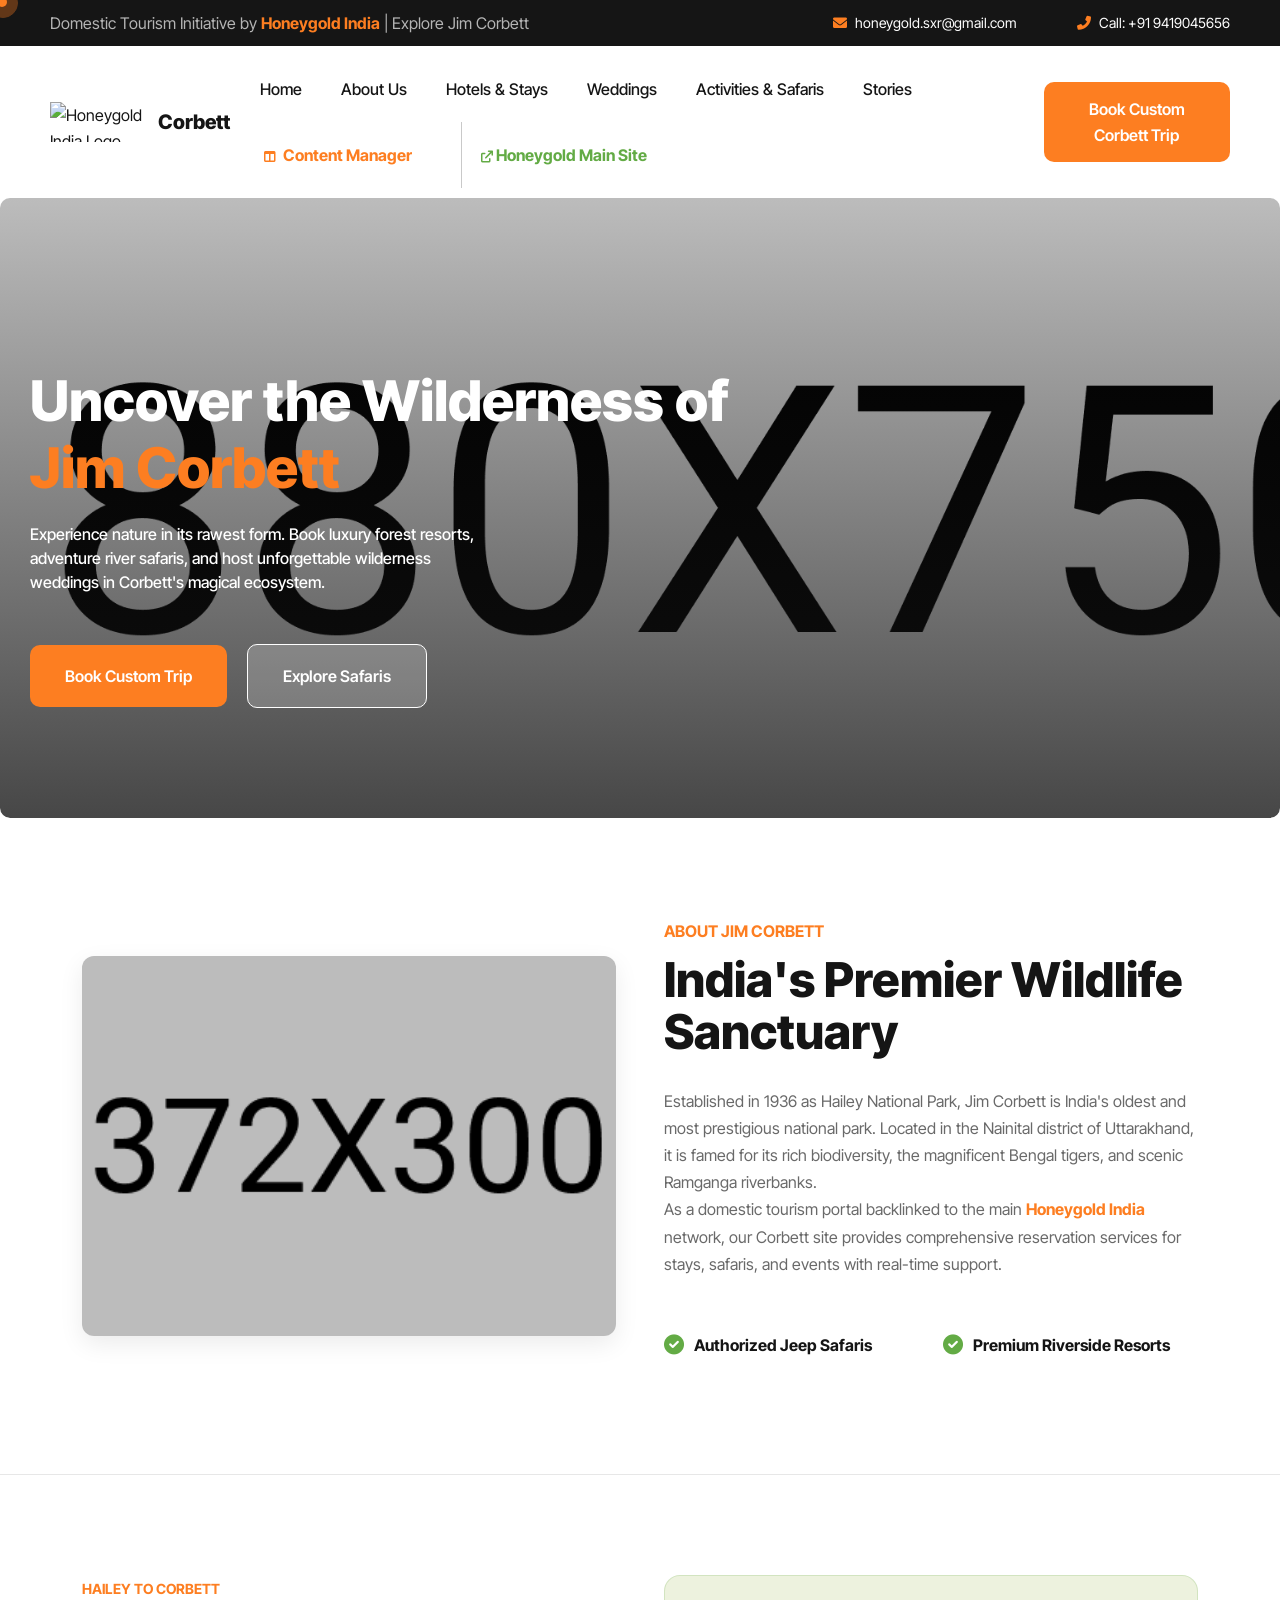
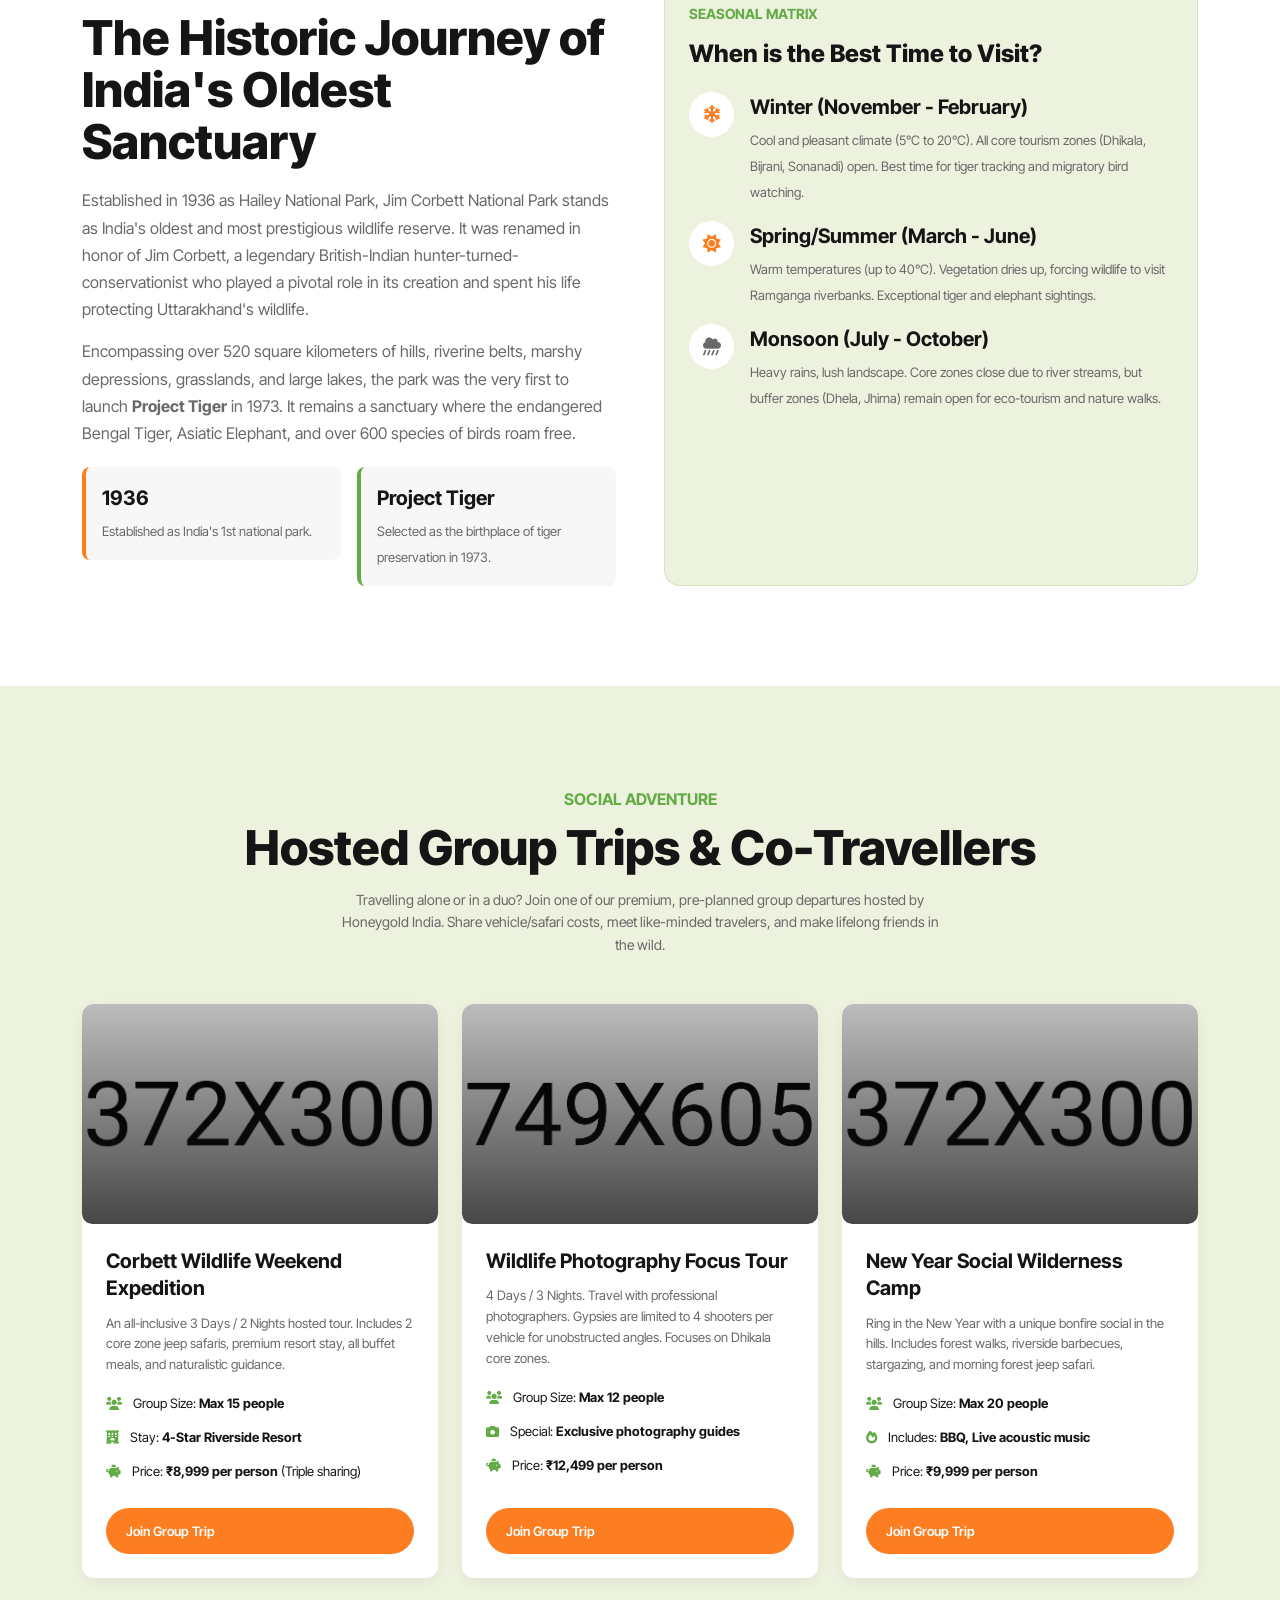
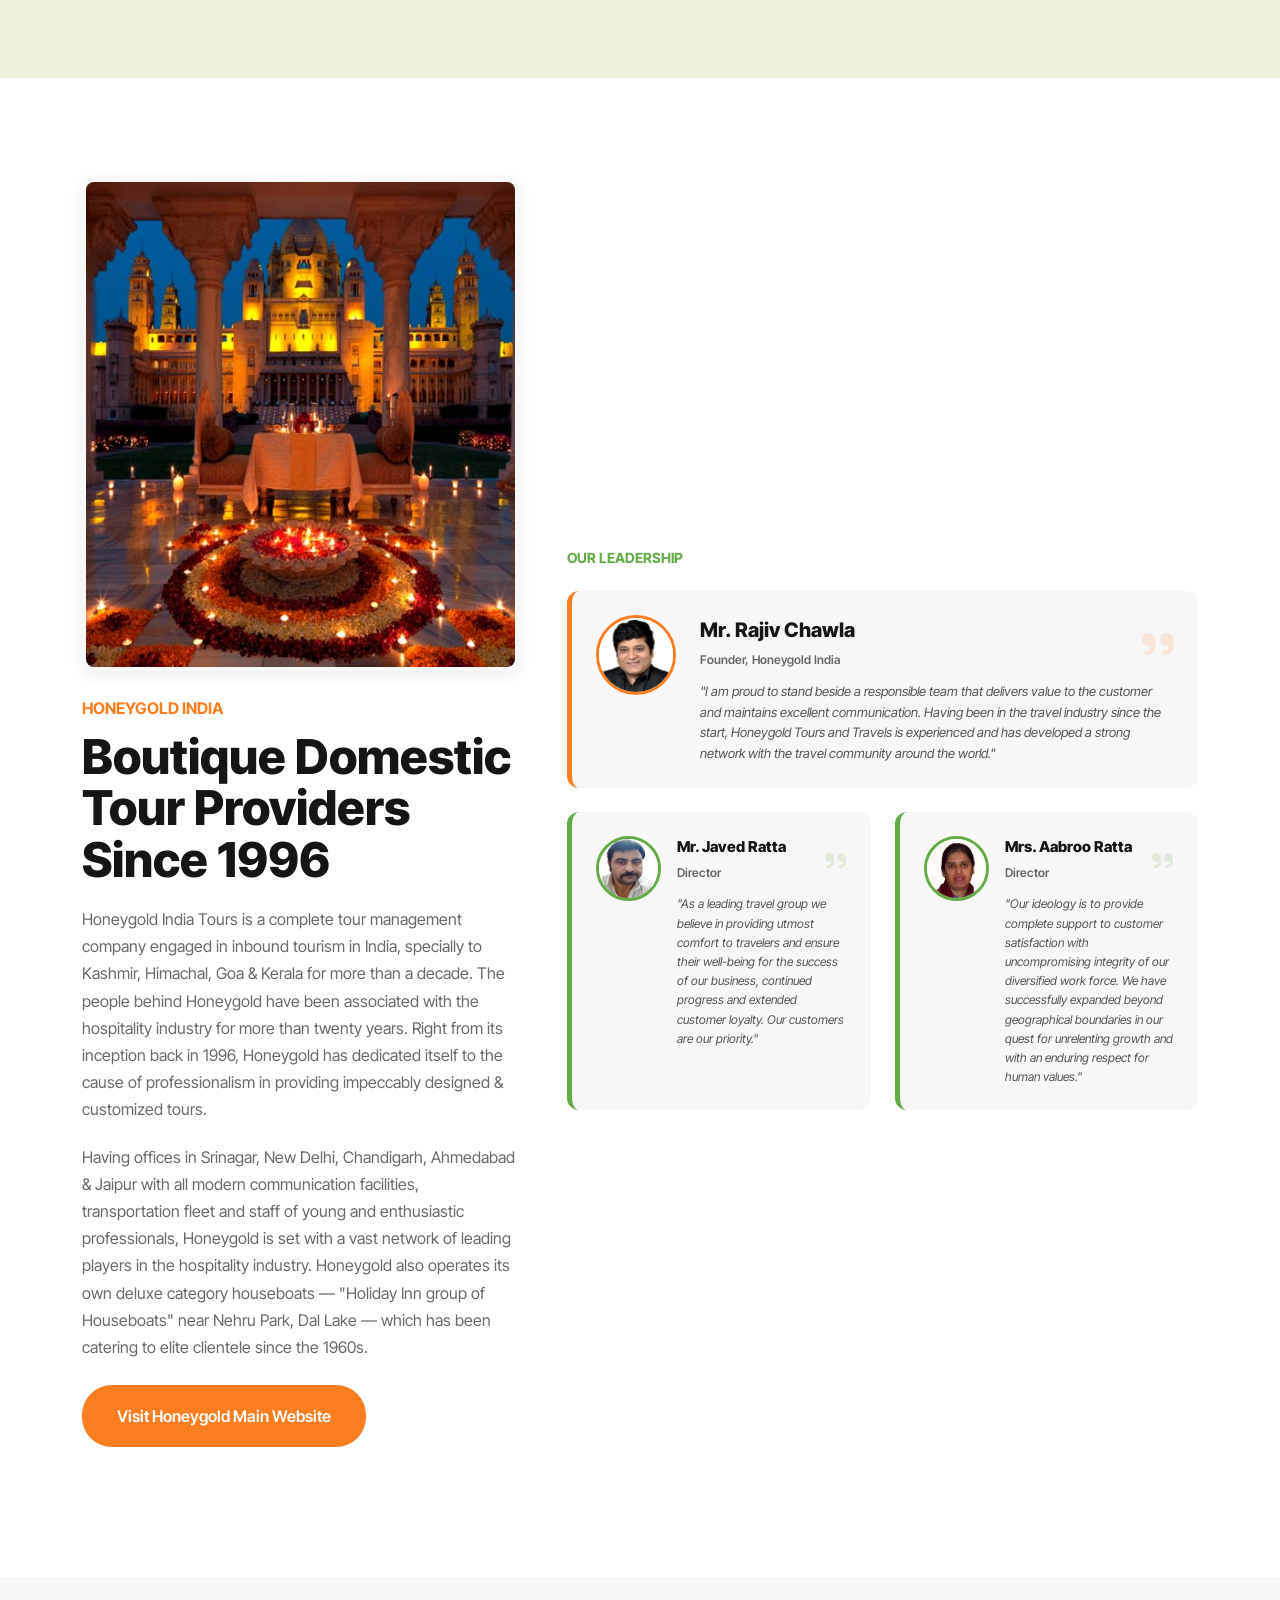
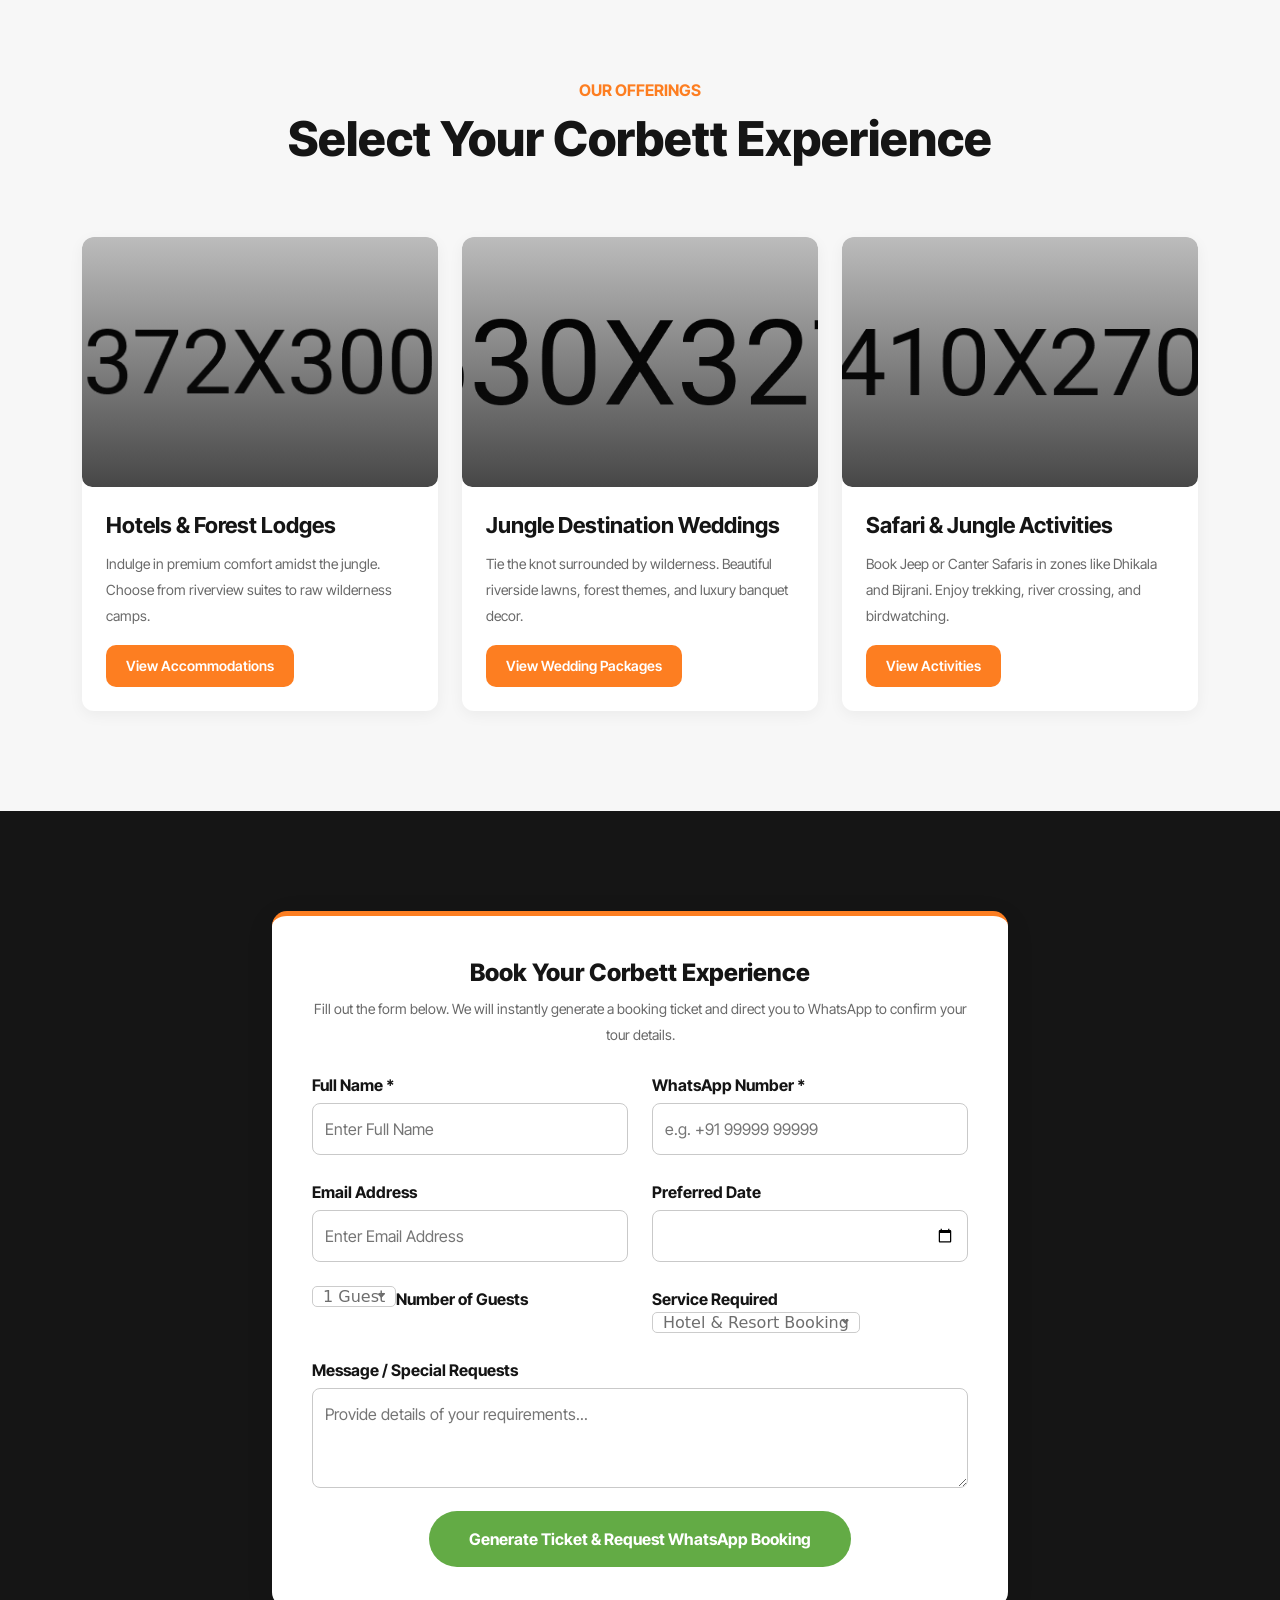
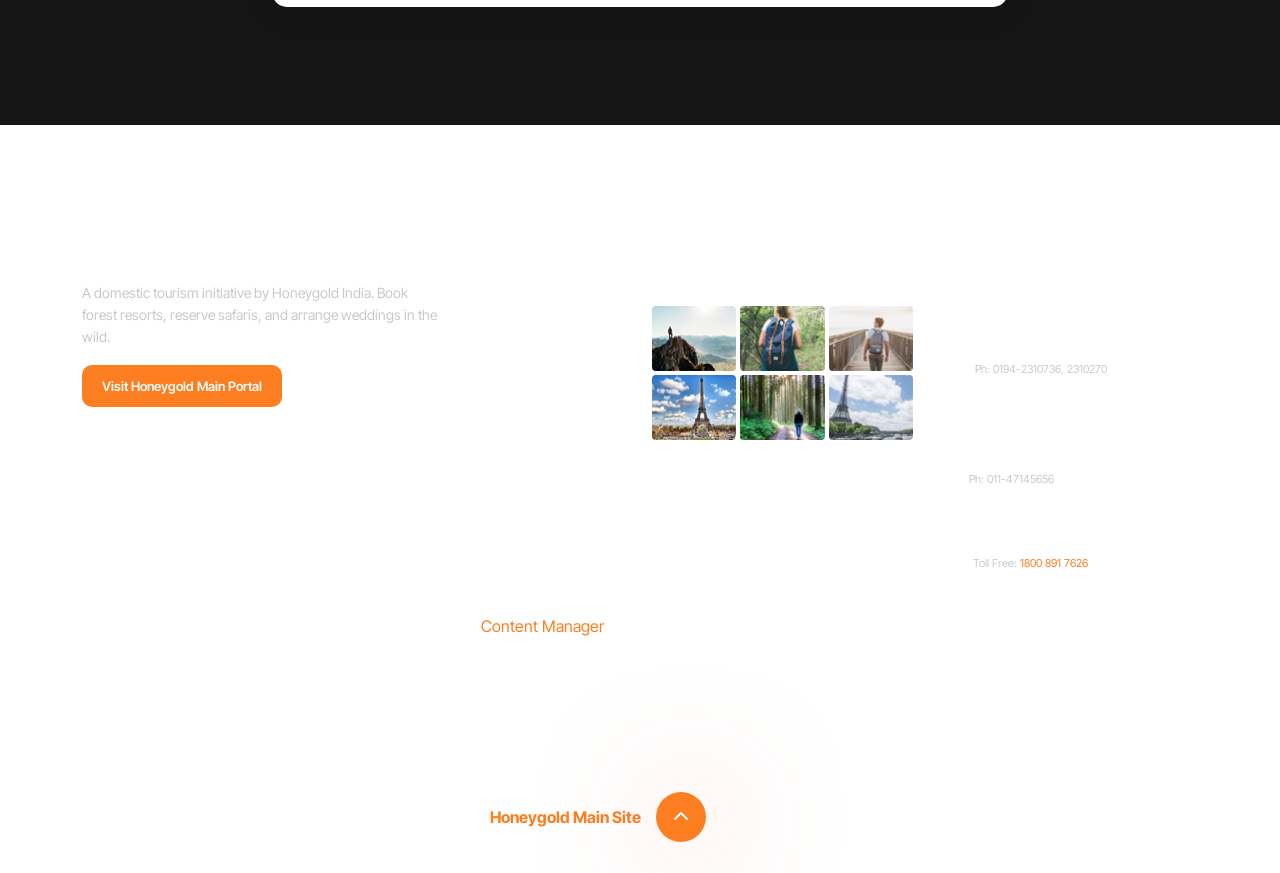
==== index.html @ 8e1c209d "feat: Jim Corbett domestic tourism portal with accommodations, dynamic booking, tabular content mana" ====
<!DOCTYPE html>
<html lang="en">
    <!--<< Header Area >>-->
    <head>
        <!-- ========== Meta Tags ========== -->
        <meta charset="UTF-8">
        <meta http-equiv="X-UA-Compatible" content="IE=edge">
        <meta name="viewport" content="width=device-width, initial-scale=1">
        <meta name="author" content="Honeygold India">
        <meta name="description" content="Honeygold India - Premium Tour Booking for Jim Corbett National Park. Book resorts, jungle safaris, and wilderness destination weddings.">
        
        <!-- ======== Page title ============ -->
        <title>Jim Corbett National Park Tourism - Honeygold India</title>
        
        <!--<< Favicon >>-->
        <link rel="shortcut icon" href="assets/img/favicon.svg">
        <!--<< Bootstrap min.css >>-->
        <link rel="stylesheet" href="assets/css/bootstrap.min.css">
        <!--<< All Min Css >>-->
        <link rel="stylesheet" href="assets/css/all.min.css">
        <!--<< Animate.css >>-->
        <link rel="stylesheet" href="assets/css/animate.css">
        <!--<< Magnific Popup.css >>-->
        <link rel="stylesheet" href="assets/css/magnific-popup.css">
        <!--<< MeanMenu.css >>-->
        <link rel="stylesheet" href="assets/css/meanmenu.css">
        <!--<< Swiper Bundle.css >>-->
        <link rel="stylesheet" href="assets/css/swiper-bundle.min.css">
        <!--<< Nice Select.css >>-->
        <link rel="stylesheet" href="assets/css/nice-select.css">
        <!--<< Flacticon.css >>-->
        <link rel="stylesheet" href="assets/css/flacticon.css">
        <!--<< Main.css >>-->
        <link rel="stylesheet" href="assets/css/main.css">
    </head>
    <body>

        <!-- Preloader Start -->
         <div id="preloader" class="preloader">
            <div class="animation-preloader">
                <div class="spinner"></div>
                <div class="txt-loading">
                    <span data-text-preloader="H" class="letters-loading">H</span>
                    <span data-text-preloader="O" class="letters-loading">O</span>
                    <span data-text-preloader="N" class="letters-loading">N</span>
                    <span data-text-preloader="E" class="letters-loading">E</span>
                    <span data-text-preloader="Y" class="letters-loading">Y</span>
                    <span data-text-preloader="G" class="letters-loading">G</span>
                    <span data-text-preloader="O" class="letters-loading">O</span>
                    <span data-text-preloader="L" class="letters-loading">L</span>
                    <span data-text-preloader="D" class="letters-loading">D</span>
                </div>
                <p class="text-center">Honeygold India</p>
            </div>
            <div class="loader">
                <div class="row">
                    <div class="col-3 loader-section section-left"><div class="bg"></div></div>
                    <div class="col-3 loader-section section-left"><div class="bg"></div></div>
                    <div class="col-3 loader-section section-right"><div class="bg"></div></div>
                    <div class="col-3 loader-section section-right"><div class="bg"></div></div>
                </div>
            </div>
        </div>   

        <!-- MouseCursor Start -->
        <div class="mouseCursor cursor-outer"></div>
        <div class="mouseCursor cursor-inner"></div>

        <!-- Offcanvas Mobile Menu Wrapper -->
         <div class="fix-area">
            <div class="offcanvas__info">
                <div class="offcanvas__wrapper">
                    <div class="offcanvas__content">
                        <div class="offcanvas__top mb-5 d-flex justify-content-between align-items-center">
                            <div class="offcanvas__logo">
                                <a href="index.html" class="d-flex align-items-center gap-2" style="text-decoration: none;">
                                    <img src="https://www.honeygoldindia.com/img/logo2.png" alt="Honeygold Logo" style="height: 35px; width: auto;">
                                    <span style="font-size: 18px; font-weight: 800; color: #151515;">Corbett</span>
                                </a>
                            </div>
                            <div class="offcanvas__close">
                                <button><i class="fas fa-times"></i></button>
                            </div>
                        </div>
                        <p class="text d-none d-xl-block">
                            Explore the wild heart of India at Jim Corbett National Park. Plan stays, safaris, and stunning jungle destination weddings with Honeygold India.
                        </p>
                        <div class="mobile-menu fix mb-3"></div>
                        <div class="offcanvas__contact">
                            <h3>Need Travel Support?</h3>
                            <div class="social-icon d-flex align-items-center">
                                <a href="https://www.honeygoldindia.com/" target="_blank"><i class="fa-solid fa-globe"></i></a>
                                <a href="mailto:honeygold.sxr@gmail.com"><i class="fa-solid fa-envelope"></i></a>
                                <a href="tel:+919419045656"><i class="fa-solid fa-phone"></i></a>
                            </div>
                        </div>
                    </div>
                </div>
            </div>
        </div>
        <div class="offcanvas__overlay"></div>

        <!-- Header-Top Section Start -->
        <div class="header-top-section">
            <div class="container-fluid">
                <div class="header-top-wrapper">
                    <p>Domestic Tourism Initiative by <a href="https://www.honeygoldindia.com/" target="_blank" style="color: #FD7E21; font-weight: 700;">Honeygold India</a> | Explore Jim Corbett</p>
                    <div class="header-right">
                        <ul class="header-list">
                            <li>
                                <i class="fa-solid fa-envelope"></i>
                                <a href="mailto:honeygold.sxr@gmail.com">honeygold.sxr@gmail.com</a>
                            </li>
                            <li>
                               <i class="fa-solid fa-phone-flip"></i>
                                <a href="tel:+919419045656">Call: +91 9419045656</a>
                            </li>
                        </ul>
                    </div>
                </div>
            </div>
        </div>
        
        <!-- Header Section Start -->
         <header id="header-sticky" class="header-1">
            <div class="container-fluid">
                <div class="mega-menu-wrapper">
                    <div class="header-main">
                        <div class="header-left">
                            <div class="logo">
                                <a href="index.html" class="d-flex align-items-center gap-2" style="text-decoration: none;">
                                    <img src="https://www.honeygoldindia.com/img/logo2.png" alt="Honeygold India Logo" style="height: 40px; width: auto;">
                                    <span style="font-size: 20px; font-weight: 800; color: #151515;">Corbett</span>
                                </a>
                            </div>
                            <div class="mean__menu-wrapper">
                                <div class="main-menu">
                                    <nav id="mobile-menu">
                                        <ul>
                                            <li class="active"><a href="index.html">Home</a></li>
                                            <li><a href="about.html">About Us</a></li>
                                            <li><a href="hotel.html">Hotels & Stays</a></li>
                                            <li><a href="weddings.html">Weddings</a></li>
                                            <li><a href="activities.html">Activities & Safaris</a></li>
                                            <li><a href="stories.html">Stories</a></li>
                                            <li><a href="content-manager.html" style="color: #FD7E21; font-weight: 700;"><i class="fa-solid fa-table-columns me-1"></i> Content Manager</a></li>
                                            <li style="border-left: 1px solid #C9C9C9; padding-left: 15px; margin-left: 10px;">
                                                <a href="https://www.honeygoldindia.com/" target="_blank" style="color: #63AB45; font-weight: 700;">
                                                    <i class="fa-solid fa-arrow-up-right-from-square"></i> Honeygold Main Site
                                                </a>
                                            </li>
                                        </ul>
                                    </nav>
                                </div>
                            </div>
                        </div>
                        <div class="header-right d-flex align-items-center justify-content-end">
                            <div class="header-button">
                                <a href="#custom-trip-modal" class="theme-btn custom-trip-btn">Book Custom Corbett Trip</a>
                            </div>
                            <div class="sidebar__toggle d-xl-none">
                                <i class="fa-solid fa-bars"></i>
                            </div>
                        </div>
                    </div>
                </div>
            </div>
         </header>

        <!-- Hero Section Start -->
        <section class="hero-1">
            <div class="hero-bg" style="background-image: url('assets/img/hero/hero-bg.jpg'); background-color: #1a331e;"></div>
            <div class="container-fluid">
                <div class="row align-items-center g-4">
                    <div class="col-lg-7">
                        <div class="hero-content">
                            <h1 class="wow fadeInUp" data-wow-delay=".3s" style="font-size: 56px; color: #fff; font-weight: 800; line-height: 1.2;">
                                Uncover the Wilderness of <span style="color: #FD7E21;">Jim Corbett</span>
                            </h1>
                            <p class="wow fadeInUp" data-wow-delay=".5s">
                                Experience nature in its rawest form. Book luxury forest resorts, adventure river safaris, and host unforgettable wilderness weddings in Corbett's magical ecosystem.
                            </p>
                            <div class="hero-button wow fadeInUp" data-wow-delay=".7s">
                                <a href="#custom-trip-modal" class="theme-btn custom-trip-btn me-3">Book Custom Trip</a>
                                <a href="activities.html" class="theme-btn style-2" style="background: rgba(255,255,255,0.2); color: #fff; border: 1px solid #fff;">Explore Safaris</a>
                            </div>
                        </div>
                    </div>
                    <div class="col-lg-5">
                        <div class="hero-image wow fadeInRight" data-wow-delay=".4s">
                            <img src="https://images.unsplash.com/photo-1549366021-9f761d450615?w=900&q=85" alt="Royal Bengal Tiger in Jim Corbett" onerror="this.onerror=null;this.src='assets/img/home-1/tour/tour-1.jpg';" style="border-radius: 20px; width: 100%; height: 420px; object-fit: cover; border: 5px solid rgba(255,255,255,0.1); box-shadow: 0 10px 30px rgba(0,0,0,0.3);">
                        </div>
                    </div>
                </div>
            </div>
        </section>

        <!-- Welcome Section Start -->
        <section class="about-section section-padding">
            <div class="container">
                <div class="row align-items-center g-5">
                    <div class="col-lg-6">
                        <div class="about-image">
                            <img src="https://images.unsplash.com/photo-1516426122078-c23e76319801?w=900&q=85" alt="Jim Corbett Wilderness & Wildlife" onerror="this.onerror=null;this.src='assets/img/home-1/tour/tour-2.jpg';" style="border-radius: 12px; width: 100%; height: 380px; object-fit: cover; box-shadow: 0 8px 25px rgba(0,0,0,0.08);">
                        </div>
                    </div>
                    <div class="col-lg-6">
                        <div class="about-content">
                            <div class="section-title">
                                <span style="color: #FD7E21; font-weight: 700; text-transform: uppercase;">About Jim Corbett</span>
                                <h2 style="font-weight: 800; color: #151515; margin-top: 10px;">India's Premier Wildlife Sanctuary</h2>
                            </div>
                            <p style="color: #696969; margin-top: 20px; line-height: 1.7;">
                                Established in 1936 as Hailey National Park, Jim Corbett is India's oldest and most prestigious national park. Located in the Nainital district of Uttarakhand, it is famed for its rich biodiversity, the magnificent Bengal tigers, and scenic Ramganga riverbanks.
                            </p>
                            <p style="color: #696969; line-height: 1.7;">
                                As a domestic tourism portal backlinked to the main <a href="https://www.honeygoldindia.com/" target="_blank" style="color: #FD7E21; font-weight: 700;">Honeygold India</a> network, our Corbett site provides comprehensive reservation services for stays, safaris, and events with real-time support.
                            </p>
                            <div class="row mt-4">
                                <div class="col-sm-6">
                                    <div class="feature-item d-flex align-items-center mb-3">
                                        <i class="fa-solid fa-circle-check" style="color: #63AB45; margin-right: 10px; font-size: 20px;"></i>
                                        <span style="font-weight: 700; color: #151515;">Authorized Jeep Safaris</span>
                                    </div>
                                </div>
                                <div class="col-sm-6">
                                    <div class="feature-item d-flex align-items-center mb-3">
                                        <i class="fa-solid fa-circle-check" style="color: #63AB45; margin-right: 10px; font-size: 20px;"></i>
                                        <span style="font-weight: 700; color: #151515;">Premium Riverside Resorts</span>
                                    </div>
                                </div>
                            </div>
                        </div>
                    </div>
                </div>
            </div>
        </section>

        <!-- History & Seasons Section Start -->
        <section class="tour-details-section section-padding" style="background: #fff;">
            <div class="container">
                <div class="row g-5">
                    <div class="col-lg-6">
                        <div class="tour-details-content">
                            <span style="color: #FD7E21; font-weight: 700; text-transform: uppercase; font-size: 14px;">Hailey to Corbett</span>
                            <h2 style="font-weight: 800; color: #151515; margin-top: 10px; margin-bottom: 20px;">The Historic Journey of India's Oldest Sanctuary</h2>
                            <p style="color: #696969; line-height: 1.7; margin-bottom: 15px;">
                                Established in 1936 as Hailey National Park, Jim Corbett National Park stands as India's oldest and most prestigious wildlife reserve. It was renamed in honor of Jim Corbett, a legendary British-Indian hunter-turned-conservationist who played a pivotal role in its creation and spent his life protecting Uttarakhand's wildlife.
                            </p>
                            <p style="color: #696969; line-height: 1.7; margin-bottom: 20px;">
                                Encompassing over 520 square kilometers of hills, riverine belts, marshy depressions, grasslands, and large lakes, the park was the very first to launch <strong>Project Tiger</strong> in 1973. It remains a sanctuary where the endangered Bengal Tiger, Asiatic Elephant, and over 600 species of birds roam free.
                            </p>
                            <div class="row g-3">
                                <div class="col-sm-6">
                                    <div class="feature-card p-3" style="background: #F7F7F7; border-radius: 8px; border-left: 4px solid #FD7E21;">
                                        <h5 style="font-weight: 700; color: #151515; margin-bottom: 5px;">1936</h5>
                                        <p style="color: #696969; font-size: 13px; margin: 0;">Established as India's 1st national park.</p>
                                    </div>
                                </div>
                                <div class="col-sm-6">
                                    <div class="feature-card p-3" style="background: #F7F7F7; border-radius: 8px; border-left: 4px solid #63AB45;">
                                        <h5 style="font-weight: 700; color: #151515; margin-bottom: 5px;">Project Tiger</h5>
                                        <p style="color: #696969; font-size: 13px; margin: 0;">Selected as the birthplace of tiger preservation in 1973.</p>
                                    </div>
                                </div>
                            </div>
                        </div>
                    </div>
                    <div class="col-lg-6">
                        <div class="p-4" style="background: #EDF2DE; border-radius: 16px; border: 1px solid rgba(99, 171, 69, 0.2); height: 100%;">
                            <span style="color: #63AB45; font-weight: 700; text-transform: uppercase; font-size: 14px;">Seasonal Matrix</span>
                            <h3 style="font-weight: 800; color: #151515; margin-top: 10px; margin-bottom: 20px;">When is the Best Time to Visit?</h3>
                            
                            <div class="d-flex flex-column gap-3">
                                <div class="season-item d-flex gap-3 align-items-start">
                                    <div style="background: #fff; width: 45px; height: 45px; border-radius: 50%; display: flex; align-items: center; justify-content: center; font-size: 18px; color: #FD7E21; flex-shrink: 0;"><i class="fa-solid fa-snowflake"></i></div>
                                    <div>
                                        <h5 style="font-weight: 700; color: #151515; margin: 0 0 5px;">Winter (November - February)</h5>
                                        <p style="color: #696969; font-size: 13px; margin: 0;">Cool and pleasant climate (5°C to 20°C). All core tourism zones (Dhikala, Bijrani, Sonanadi) open. Best time for tiger tracking and migratory bird watching.</p>
                                    </div>
                                </div>
                                <div class="season-item d-flex gap-3 align-items-start">
                                    <div style="background: #fff; width: 45px; height: 45px; border-radius: 50%; display: flex; align-items: center; justify-content: center; font-size: 18px; color: #FD7E21; flex-shrink: 0;"><i class="fa-solid fa-sun"></i></div>
                                    <div>
                                        <h5 style="font-weight: 700; color: #151515; margin: 0 0 5px;">Spring/Summer (March - June)</h5>
                                        <p style="color: #696969; font-size: 13px; margin: 0;">Warm temperatures (up to 40°C). Vegetation dries up, forcing wildlife to visit Ramganga riverbanks. Exceptional tiger and elephant sightings.</p>
                                    </div>
                                </div>
                                <div class="season-item d-flex gap-3 align-items-start">
                                    <div style="background: #fff; width: 45px; height: 45px; border-radius: 50%; display: flex; align-items: center; justify-content: center; font-size: 18px; color: #696969; flex-shrink: 0;"><i class="fa-solid fa-cloud-showers-heavy"></i></div>
                                    <div>
                                        <h5 style="font-weight: 700; color: #151515; margin: 0 0 5px;">Monsoon (July - October)</h5>
                                        <p style="color: #696969; font-size: 13px; margin: 0;">Heavy rains, lush landscape. Core zones close due to river streams, but buffer zones (Dhela, Jhirna) remain open for eco-tourism and nature walks.</p>
                                    </div>
                                </div>
                            </div>
                        </div>
                    </div>
                </div>
            </div>
        </section>

        <!-- Hosted Group Trips Section Start -->
        <section class="tour-section section-padding bg-cover" style="background: #EDF2DE;">
            <div class="container">
                <div class="section-title text-center mb-5">
                    <span style="color: #63AB45; font-weight: 700; text-transform: uppercase;">Social Adventure</span>
                    <h2 style="font-weight: 800; color: #151515; margin-top: 10px;">Hosted Group Trips & Co-Travellers</h2>
                    <p style="color: #696969; max-width: 600px; margin: 15px auto 0; font-size: 14px; line-height: 1.6;">
                        Travelling alone or in a duo? Join one of our premium, pre-planned group departures hosted by Honeygold India. Share vehicle/safari costs, meet like-minded travelers, and make lifelong friends in the wild.
                    </p>
                </div>
                <div class="row g-4 justify-content-center">
                    <!-- Group Trip 1 -->
                    <div class="col-lg-4 col-md-6 wow fadeInUp" data-wow-delay=".2s">
                        <div class="tour-card-item" style="background: #fff; border-radius: 12px; overflow: hidden; box-shadow: 0px 4px 15px rgba(0,0,0,0.05); height: 100%; display: flex; flex-direction: column; justify-content: space-between;">
                            <div>
                                <div class="tour-image" style="height: 220px; position: relative;">
                                    <img src="https://images.unsplash.com/photo-1534177616072-ef7dc120449d?w=800&q=80" alt="Weekend Group Expedition" onerror="this.onerror=null;this.src='assets/img/home-1/tour/tour-3.jpg';" style="object-fit: cover; height: 100%; width: 100%;">
                                    <span style="position: absolute; top: 15px; left: 15px; background: #FD7E21; color: #fff; font-size: 11px; font-weight: 700; padding: 4px 8px; border-radius: 4px; text-transform: uppercase;">Upcoming Nov 14</span>
                                </div>
                                <div class="p-4">
                                    <h4 style="font-weight: 700; font-size: 20px; margin-bottom: 10px;">Corbett Wildlife Weekend Expedition</h4>
                                    <p style="color: #696969; font-size: 13px; line-height: 1.6;">
                                        An all-inclusive 3 Days / 2 Nights hosted tour. Includes 2 core zone jeep safaris, premium resort stay, all buffet meals, and naturalistic guidance.
                                    </p>
                                    <ul style="padding: 0; list-style: none; color: #151515; font-size: 13px; margin: 15px 0 0;">
                                        <li class="mb-2"><i class="fa-solid fa-users" style="color: #63AB45; margin-right: 8px;"></i> Group Size: <strong>Max 15 people</strong></li>
                                        <li class="mb-2"><i class="fa-solid fa-hotel" style="color: #63AB45; margin-right: 8px;"></i> Stay: <strong>4-Star Riverside Resort</strong></li>
                                        <li><i class="fa-solid fa-piggy-bank" style="color: #63AB45; margin-right: 8px;"></i> Price: <strong>₹8,999 per person</strong> (Triple sharing)</li>
                                    </ul>
                                </div>
                            </div>
                            <div class="p-4 pt-0">
                                <button class="theme-btn custom-trip-btn group-trip-btn w-100 text-center" data-trip-type="group" style="padding: 10px 20px; font-size: 13px; border: none; border-radius: 30px;">Join Group Trip</button>
                            </div>
                        </div>
                    </div>
                    <!-- Group Trip 2 -->
                    <div class="col-lg-4 col-md-6 wow fadeInUp" data-wow-delay=".4s">
                        <div class="tour-card-item" style="background: #fff; border-radius: 12px; overflow: hidden; box-shadow: 0px 4px 15px rgba(0,0,0,0.05); height: 100%; display: flex; flex-direction: column; justify-content: space-between;">
                            <div>
                                <div class="tour-image" style="height: 220px; position: relative;">
                                    <img src="https://images.unsplash.com/photo-1557050543-4d5f4e07ef46?w=800&q=80" alt="Photography Special Group" onerror="this.onerror=null;this.src='assets/img/home-1/tour/tour-4.jpg';" style="object-fit: cover; height: 100%; width: 100%;">
                                    <span style="position: absolute; top: 15px; left: 15px; background: #FD7E21; color: #fff; font-size: 11px; font-weight: 700; padding: 4px 8px; border-radius: 4px; text-transform: uppercase;">Upcoming Dec 05</span>
                                </div>
                                <div class="p-4">
                                    <h4 style="font-weight: 700; font-size: 20px; margin-bottom: 10px;">Wildlife Photography Focus Tour</h4>
                                    <p style="color: #696969; font-size: 13px; line-height: 1.6;">
                                        4 Days / 3 Nights. Travel with professional photographers. Gypsies are limited to 4 shooters per vehicle for unobstructed angles. Focuses on Dhikala core zones.
                                    </p>
                                    <ul style="padding: 0; list-style: none; color: #151515; font-size: 13px; margin: 15px 0 0;">
                                        <li class="mb-2"><i class="fa-solid fa-users" style="color: #63AB45; margin-right: 8px;"></i> Group Size: <strong>Max 12 people</strong></li>
                                        <li class="mb-2"><i class="fa-solid fa-camera" style="color: #63AB45; margin-right: 8px;"></i> Special: <strong>Exclusive photography guides</strong></li>
                                        <li><i class="fa-solid fa-piggy-bank" style="color: #63AB45; margin-right: 8px;"></i> Price: <strong>₹12,499 per person</strong></li>
                                    </ul>
                                </div>
                            </div>
                            <div class="p-4 pt-0">
                                <button class="theme-btn custom-trip-btn group-trip-btn w-100 text-center" data-trip-type="group" style="padding: 10px 20px; font-size: 13px; border: none; border-radius: 30px;">Join Group Trip</button>
                            </div>
                        </div>
                    </div>
                    <!-- Group Trip 3 -->
                    <div class="col-lg-4 col-md-6 wow fadeInUp" data-wow-delay=".6s">
                        <div class="tour-card-item" style="background: #fff; border-radius: 12px; overflow: hidden; box-shadow: 0px 4px 15px rgba(0,0,0,0.05); height: 100%; display: flex; flex-direction: column; justify-content: space-between;">
                            <div>
                                <div class="tour-image" style="height: 220px; position: relative;">
                                    <img src="https://images.unsplash.com/photo-1504280390367-361c6d9f38f4?w=800&q=80" alt="New Year Wild Camp" onerror="this.onerror=null;this.src='assets/img/home-1/tour/tour-5.jpg';" style="object-fit: cover; height: 100%; width: 100%;">
                                    <span style="position: absolute; top: 15px; left: 15px; background: #FD7E21; color: #fff; font-size: 11px; font-weight: 700; padding: 4px 8px; border-radius: 4px; text-transform: uppercase;">Dec 30 - Jan 02</span>
                                </div>
                                <div class="p-4">
                                    <h4 style="font-weight: 700; font-size: 20px; margin-bottom: 10px;">New Year Social Wilderness Camp</h4>
                                    <p style="color: #696969; font-size: 13px; line-height: 1.6;">
                                        Ring in the New Year with a unique bonfire social in the hills. Includes forest walks, riverside barbecues, stargazing, and morning forest jeep safari.
                                    </p>
                                    <ul style="padding: 0; list-style: none; color: #151515; font-size: 13px; margin: 15px 0 0;">
                                        <li class="mb-2"><i class="fa-solid fa-users" style="color: #63AB45; margin-right: 8px;"></i> Group Size: <strong>Max 20 people</strong></li>
                                        <li class="mb-2"><i class="fa-solid fa-fire" style="color: #63AB45; margin-right: 8px;"></i> Includes: <strong>BBQ, Live acoustic music</strong></li>
                                        <li><i class="fa-solid fa-piggy-bank" style="color: #63AB45; margin-right: 8px;"></i> Price: <strong>₹9,999 per person</strong></li>
                                    </ul>
                                </div>
                            </div>
                            <div class="p-4 pt-0">
                                <button class="theme-btn custom-trip-btn group-trip-btn w-100 text-center" data-trip-type="group" style="padding: 10px 20px; font-size: 13px; border: none; border-radius: 30px;">Join Group Trip</button>
                            </div>
                        </div>
                    </div>
                </div>
            </div>
        </section>

        <!-- Honeygold Main Info & Board Section Start -->
        <section class="testimonial-section section-padding bg-cover" style="background: #fff;">
            <div class="container">
                <div class="row align-items-center g-5">
                    <div class="col-lg-5">
                        <div class="about-image mb-4">
                            <img src="assets/img/honeygold/about.jpg" alt="Honeygold India" style="border-radius: 12px; width: 100%; border: 4px solid #F7F7F7; box-shadow: 0px 4px 15px rgba(0,0,0,0.08);">
                        </div>
                        <div class="section-title">
                            <span style="color: #FD7E21; font-weight: 700; text-transform: uppercase;">Honeygold India</span>
                            <h2 style="font-weight: 800; color: #151515; margin-top: 10px; margin-bottom: 20px;">Boutique Domestic Tour Providers Since 1996</h2>
                            <p style="color: #696969; line-height: 1.7; margin-bottom: 20px;">
                                Honeygold India Tours is a complete tour management company engaged in inbound tourism in India, specially to Kashmir, Himachal, Goa & Kerala for more than a decade. The people behind Honeygold have been associated with the hospitality industry for more than twenty years. Right from its inception back in 1996, Honeygold has dedicated itself to the cause of professionalism in providing impeccably designed & customized tours.
                            </p>
                            <p style="color: #696969; line-height: 1.7;">
                                Having offices in Srinagar, New Delhi, Chandigarh, Ahmedabad & Jaipur with all modern communication facilities, transportation fleet and staff of young and enthusiastic professionals, Honeygold is set with a vast network of leading players in the hospitality industry. Honeygold also operates its own deluxe category houseboats — "Holiday Inn group of Houseboats" near Nehru Park, Dal Lake — which has been catering to elite clientele since the 1960s.
                            </p>
                            <div class="mt-4">
                                <a href="https://www.honeygoldindia.com/" target="_blank" class="theme-btn" style="border-radius: 30px;">Visit Honeygold Main Website</a>
                            </div>
                        </div>
                    </div>
                    <div class="col-lg-7">
                        <span style="color: #63AB45; font-weight: 700; text-transform: uppercase; font-size: 14px; display: block; margin-bottom: 20px;">Our Leadership</span>
                        <div class="row g-4">
                            <!-- Rajiv Chawla -->
                            <div class="col-12">
                                <div class="leadership-card p-4 d-flex flex-column flex-sm-row gap-4 align-items-start" style="background: #F7F7F7; border-radius: 12px; border-left: 5px solid #FD7E21;">
                                    <img src="assets/img/honeygold/ib-h1-i12.jpg" alt="Rajiv Chawla" style="width: 80px; height: 80px; border-radius: 50%; object-fit: cover; border: 3px solid #FD7E21; flex-shrink: 0;">
                                    <div>
                                        <div class="d-flex justify-content-between align-items-center mb-2">
                                            <div>
                                                <h5 style="font-weight: 800; color: #151515; margin: 0;">Mr. Rajiv Chawla</h5>
                                                <span style="color: #696969; font-size: 12px; font-weight: 600;">Founder, Honeygold India</span>
                                            </div>
                                            <i class="fa-solid fa-quote-right" style="color: rgba(253, 126, 33, 0.15); font-size: 36px; line-height: 1;"></i>
                                        </div>
                                        <p style="color: #555; font-style: italic; font-size: 13px; line-height: 1.6; margin: 0;">
                                            "I am proud to stand beside a responsible team that delivers value to the customer and maintains excellent communication. Having been in the travel industry since the start, Honeygold Tours and Travels is experienced and has developed a strong network with the travel community around the world."
                                        </p>
                                    </div>
                                </div>
                            </div>
                            <!-- Javed Ratta -->
                            <div class="col-md-6">
                                <div class="leadership-card p-4 d-flex flex-column flex-sm-row gap-3 align-items-start" style="background: #F7F7F7; border-radius: 12px; border-left: 5px solid #63AB45; height: 100%;">
                                    <img src="assets/img/honeygold/ib-h1-i14.jpg" alt="Javed Ratta" style="width: 65px; height: 65px; border-radius: 50%; object-fit: cover; border: 3px solid #63AB45; flex-shrink: 0;">
                                    <div>
                                        <div class="d-flex justify-content-between align-items-center mb-2">
                                            <div>
                                                <h5 style="font-weight: 800; color: #151515; margin: 0; font-size: 15px;">Mr. Javed Ratta</h5>
                                                <span style="color: #696969; font-size: 12px; font-weight: 600;">Director</span>
                                            </div>
                                            <i class="fa-solid fa-quote-right" style="color: rgba(99, 171, 69, 0.15); font-size: 24px;"></i>
                                        </div>
                                        <p style="color: #555; font-style: italic; font-size: 12px; line-height: 1.6; margin: 0;">
                                            "As a leading travel group we believe in providing utmost comfort to travelers and ensure their well-being for the success of our business, continued progress and extended customer loyalty. Our customers are our priority."
                                        </p>
                                    </div>
                                </div>
                            </div>
                            <!-- Aabroo Ratta -->
                            <div class="col-md-6">
                                <div class="leadership-card p-4 d-flex flex-column flex-sm-row gap-3 align-items-start" style="background: #F7F7F7; border-radius: 12px; border-left: 5px solid #63AB45; height: 100%;">
                                    <img src="assets/img/honeygold/ib-h1-i13.jpg" alt="Aabroo Ratta" style="width: 65px; height: 65px; border-radius: 50%; object-fit: cover; border: 3px solid #63AB45; flex-shrink: 0;">
                                    <div>
                                        <div class="d-flex justify-content-between align-items-center mb-2">
                                            <div>
                                                <h5 style="font-weight: 800; color: #151515; margin: 0; font-size: 15px;">Mrs. Aabroo Ratta</h5>
                                                <span style="color: #696969; font-size: 12px; font-weight: 600;">Director</span>
                                            </div>
                                            <i class="fa-solid fa-quote-right" style="color: rgba(99, 171, 69, 0.15); font-size: 24px;"></i>
                                        </div>
                                        <p style="color: #555; font-style: italic; font-size: 12px; line-height: 1.6; margin: 0;">
                                            "Our ideology is to provide complete support to customer satisfaction with uncompromising integrity of our diversified work force. We have successfully expanded beyond geographical boundaries in our quest for unrelenting growth and with an enduring respect for human values."
                                        </p>
                                    </div>
                                </div>
                            </div>
                        </div>
                    </div>
                </div>
            </div>
        </section>

        <!-- Our Services Grid Start -->
        <section class="tour-section section-padding bg-cover" style="background: #F7F7F7;">
            <div class="container">
                <div class="section-title text-center">
                    <span style="color: #FD7E21; font-weight: 700; text-transform: uppercase;">Our Offerings</span>
                    <h2 style="font-weight: 800; color: #151515; margin-top: 10px;">Select Your Corbett Experience</h2>
                </div>
                <div class="row mt-5 g-4">
                    <!-- Hotel stays -->
                    <div class="col-lg-4 col-md-6 wow fadeInUp" data-wow-delay=".2s">
                        <div class="tour-card-item" style="background: #fff; border-radius: 12px; overflow: hidden; box-shadow: 0px 4px 15px rgba(0,0,0,0.05);">
                            <div class="tour-image" style="height: 250px;">
                                <img src="https://images.unsplash.com/photo-1566073771259-6a8506099945?w=800&q=80" alt="Luxury Corbett forest stays" onerror="this.onerror=null;this.src='assets/img/home-1/tour/tour-6.jpg';" style="object-fit: cover; height: 100%; width: 100%;">
                            </div>
                            <div class="p-4">
                                <h4 style="font-weight: 700;"><a href="hotel.html" style="color: #151515; text-decoration: none;">Hotels & Forest Lodges</a></h4>
                                <p style="color: #696969; font-size: 14px; margin-top: 10px;">Indulge in premium comfort amidst the jungle. Choose from riverview suites to raw wilderness camps.</p>
                                <a href="hotel.html" class="theme-btn mt-3" style="padding: 8px 20px; font-size: 14px;">View Accommodations</a>
                            </div>
                        </div>
                    </div>
                    <!-- Weddings -->
                    <div class="col-lg-4 col-md-6 wow fadeInUp" data-wow-delay=".4s">
                        <div class="tour-card-item" style="background: #fff; border-radius: 12px; overflow: hidden; box-shadow: 0px 4px 15px rgba(0,0,0,0.05);">
                            <div class="tour-image" style="height: 250px;">
                                <img src="https://images.unsplash.com/photo-1519741497674-611481863552?w=800&q=80" alt="Corbett forest destination wedding" onerror="this.onerror=null;this.src='assets/img/home-1/tour/tour-7.jpg';" style="object-fit: cover; height: 100%; width: 100%;">
                            </div>
                            <div class="p-4">
                                <h4 style="font-weight: 700;"><a href="weddings.html" style="color: #151515; text-decoration: none;">Jungle Destination Weddings</a></h4>
                                <p style="color: #696969; font-size: 14px; margin-top: 10px;">Tie the knot surrounded by wilderness. Beautiful riverside lawns, forest themes, and luxury banquet decor.</p>
                                <a href="weddings.html" class="theme-btn mt-3" style="padding: 8px 20px; font-size: 14px;">View Wedding Packages</a>
                            </div>
                        </div>
                    </div>
                    <!-- Activities -->
                    <div class="col-lg-4 col-md-6 wow fadeInUp" data-wow-delay=".6s">
                        <div class="tour-card-item" style="background: #fff; border-radius: 12px; overflow: hidden; box-shadow: 0px 4px 15px rgba(0,0,0,0.05);">
                            <div class="tour-image" style="height: 250px;">
                                <img src="https://images.unsplash.com/photo-1516426122078-c23e76319801?w=800&q=80" alt="Jim Corbett safari activities" onerror="this.onerror=null;this.src='assets/img/home-1/tour/tour-8.jpg';" style="object-fit: cover; height: 100%; width: 100%;">
                            </div>
                            <div class="p-4">
                                <h4 style="font-weight: 700;"><a href="activities.html" style="color: #151515; text-decoration: none;">Safari & Jungle Activities</a></h4>
                                <p style="color: #696969; font-size: 14px; margin-top: 10px;">Book Jeep or Canter Safaris in zones like Dhikala and Bijrani. Enjoy trekking, river crossing, and birdwatching.</p>
                                <a href="activities.html" class="theme-btn mt-3" style="padding: 8px 20px; font-size: 14px;">View Activities</a>
                            </div>
                        </div>
                    </div>
                </div>
            </div>
        </section>

        <!-- Booking Form Section Start -->
        <section id="quick-booking" class="contact-section section-padding">
            <div class="container">
                <div class="row justify-content-center">
                    <div class="col-lg-8">
                        <div class="booking-form-wrapper" style="background: #fff; padding: 40px; border-radius: 15px; box-shadow: 0px 8px 30px rgba(0,0,0,0.08); border-top: 5px solid #FD7E21;">
                            <div class="section-title text-center mb-4">
                                <h3 style="font-weight: 800; color: #151515;">Book Your Corbett Experience</h3>
                                <p style="color: #696969; font-size: 14px; margin-top: 5px;">Fill out the form below. We will instantly generate a booking ticket and direct you to WhatsApp to confirm your tour details.</p>
                            </div>
                            <form class="hg-booking-form contact-form-items">
                                <div class="row g-4">
                                    <div class="col-md-6">
                                        <label for="name" style="font-weight: 700; color: #151515;">Full Name *</label>
                                        <input type="text" name="name" id="name" placeholder="Enter Full Name" required style="width: 100%; padding: 12px; border: 1px solid #C9C9C9; border-radius: 8px; margin-top: 5px;">
                                    </div>
                                    <div class="col-md-6">
                                        <label for="phone" style="font-weight: 700; color: #151515;">WhatsApp Number *</label>
                                        <input type="tel" name="phone" id="phone" placeholder="e.g. +91 99999 99999" required style="width: 100%; padding: 12px; border: 1px solid #C9C9C9; border-radius: 8px; margin-top: 5px;">
                                    </div>
                                    <div class="col-md-6">
                                        <label for="email" style="font-weight: 700; color: #151515;">Email Address</label>
                                        <input type="email" name="email" id="email" placeholder="Enter Email Address" style="width: 100%; padding: 12px; border: 1px solid #C9C9C9; border-radius: 8px; margin-top: 5px;">
                                    </div>
                                    <div class="col-md-6">
                                        <label for="date" style="font-weight: 700; color: #151515;">Preferred Date</label>
                                        <input type="date" name="date" id="date" style="width: 100%; padding: 12px; border: 1px solid #C9C9C9; border-radius: 8px; margin-top: 5px;">
                                    </div>
                                    <div class="col-md-6">
                                        <label for="guests" style="font-weight: 700; color: #151515;">Number of Guests</label>
                                        <select name="guests" id="guests" style="width: 100%; padding: 12px; border: 1px solid #C9C9C9; border-radius: 8px; margin-top: 5px; height: 50px;">
                                            <option value="1">1 Guest</option>
                                            <option value="2">2 Guests</option>
                                            <option value="3">3 Guests</option>
                                            <option value="4">4 Guests</option>
                                            <option value="5+">5+ Guests</option>
                                        </select>
                                    </div>
                                    <div class="col-md-6">
                                        <label for="service" style="font-weight: 700; color: #151515;">Service Required</label>
                                        <select name="service" id="service" style="width: 100%; padding: 12px; border: 1px solid #C9C9C9; border-radius: 8px; margin-top: 5px; height: 50px;">
                                            <option value="Hotel Lodge Stay">Hotel & Resort Booking</option>
                                            <option value="Destination Wedding Package">Destination Wedding Planning</option>
                                            <option value="Jeep / Canter Safari Booking">Jungle Safari Booking</option>
                                            <option value="Combined Wildlife Package">All-Inclusive Tour Package</option>
                                        </select>
                                    </div>
                                    <div class="col-12">
                                        <label for="message" style="font-weight: 700; color: #151515;">Message / Special Requests</label>
                                        <textarea name="message" id="message" placeholder="Provide details of your requirements..." style="width: 100%; padding: 12px; border: 1px solid #C9C9C9; border-radius: 8px; margin-top: 5px; height: 100px;"></textarea>
                                    </div>
                                    <div class="col-12 text-center mt-3">
                                        <button type="submit" class="theme-btn color" style="padding: 15px 40px; border-radius: 30px; font-weight: 700; cursor: pointer; border: none;">Generate Ticket & Request WhatsApp Booking</button>
                                    </div>
                                </div>
                            </form>
                        </div>
                    </div>
                </div>
            </div>
        </section>

        <!-- Footer Section Start -->
        <footer class="footer">
            <div class="container">
                <div class="footer-widget-wrapper" style="padding: 80px 0 50px;">
                    <div class="row g-4">
                        <div class="col-lg-4 col-md-6 wow fadeInUp">
                            <div class="single-footer-widget">
                                <div class="wid-title">
                                    <div style="display: flex; align-items: center; gap: 10px; margin-bottom: 15px;">
                                        <img src="https://www.honeygoldindia.com/img/logo2.png" alt="Honeygold India Logo" style="height: 35px; width: auto; filter: brightness(0) invert(1);">
                                        <h4 style="font-size: 22px; font-weight: 800; color: #fff; margin: 0;">Corbett</h4>
                                    </div>
                                </div>
                                <p style="color: #C9C9C9; margin-top: 15px; font-size: 14px; line-height: 1.6;">
                                    A domestic tourism initiative by Honeygold India. Book forest resorts, reserve safaris, and arrange weddings in the wild.
                                </p>
                                <div class="mt-3">
                                    <a href="https://www.honeygoldindia.com/" target="_blank" class="theme-btn" style="padding: 8px 20px; font-size: 13px;">
                                        Visit Honeygold Main Portal
                                    </a>
                                </div>
                            </div>
                        </div>
                        <div class="col-lg-2 col-md-6 wow fadeInUp" data-wow-delay=".2s">
                            <div class="single-footer-widget">
                                <div class="wid-title">
                                    <h4>Quick Links</h4>
                                </div>
                                <ul class="list-area">
                                    <li><a href="index.html"><i class="fa-solid fa-chevron-right"></i> Home</a></li>
                                    <li><a href="about.html"><i class="fa-solid fa-chevron-right"></i> About Us</a></li>
                                    <li><a href="hotel.html"><i class="fa-solid fa-chevron-right"></i> Hotels & Stays</a></li>
                                    <li><a href="weddings.html"><i class="fa-solid fa-chevron-right"></i> Weddings</a></li>
                                    <li><a href="activities.html"><i class="fa-solid fa-chevron-right"></i> Safaris & Tours</a></li>
                                    <li><a href="stories.html"><i class="fa-solid fa-chevron-right"></i> Stories</a></li>
                                    <li><a href="content-manager.html" style="color: #FD7E21;"><i class="fa-solid fa-chevron-right"></i> Content Manager</a></li>
                                </ul>
                            </div>
                        </div>
                        <div class="col-lg-3 col-md-6 wow fadeInUp" data-wow-delay=".4s">
                            <div class="single-footer-widget">
                                <div class="wid-title">
                                    <h4>Instagram @honeygoldindia</h4>
                                </div>
                                <div class="row g-1">
                                    <div class="col-4"><img src="assets/img/honeygold/instagram1.jpg" alt="Honeygold Travel" style="width: 100%; height: 65px; object-fit: cover; border-radius: 4px;"></div>
                                    <div class="col-4"><img src="assets/img/honeygold/instagram2.jpg" alt="Honeygold Travel" style="width: 100%; height: 65px; object-fit: cover; border-radius: 4px;"></div>
                                    <div class="col-4"><img src="assets/img/honeygold/instagram3.jpg" alt="Honeygold Travel" style="width: 100%; height: 65px; object-fit: cover; border-radius: 4px;"></div>
                                    <div class="col-4"><img src="assets/img/honeygold/instagram4.jpg" alt="Honeygold Travel" style="width: 100%; height: 65px; object-fit: cover; border-radius: 4px;"></div>
                                    <div class="col-4"><img src="assets/img/honeygold/instagram5.jpg" alt="Honeygold Travel" style="width: 100%; height: 65px; object-fit: cover; border-radius: 4px;"></div>
                                    <div class="col-4"><img src="assets/img/honeygold/instagram6.jpg" alt="Honeygold Travel" style="width: 100%; height: 65px; object-fit: cover; border-radius: 4px;"></div>
                                </div>
                            </div>
                        </div>
                        <div class="col-lg-3 col-md-6 wow fadeInUp" data-wow-delay=".6s">
                            <div class="single-footer-widget">
                                <div class="wid-title">
                                    <h4>Contact Us</h4>
                                </div>
                                <div class="contact-item">
                                    <div class="icon"><i class="fa-regular fa-map-location-dot"></i></div>
                                    <div class="content">
                                        <h6>Rather Complex, Top Floor, Near New Era School, RajBagh, Srinagar, Kashmir - 190008</h6>
                                        <small style="color: #C9C9C9; font-size: 11px;">Ph: 0194-2310736, 2310270</small>
                                    </div>
                                </div>
                                <div class="contact-item">
                                    <div class="icon"><i class="fa-regular fa-building"></i></div>
                                    <div class="content">
                                        <h6>Delhi: B1/36, Ashok Vihar Phase II, New Delhi - 110052</h6>
                                        <small style="color: #C9C9C9; font-size: 11px;">Ph: 011-47145656</small>
                                    </div>
                                </div>
                                <div class="contact-item">
                                    <div class="icon"><i class="fa-regular fa-phone-volume"></i></div>
                                    <div class="content">
                                        <h6><a href="tel:+919419045656">+91 9419045656</a></h6>
                                        <small style="color: #C9C9C9; font-size: 11px;">Toll Free: <a href="tel:18008917626" style="color: #FD7E21;">1800 891 7626</a></small>
                                    </div>
                                </div>
                                <div class="contact-item">
                                    <div class="icon"><i class="fa-regular fa-envelope"></i></div>
                                    <div class="content">
                                        <h6><a href="mailto:honeygold.sxr@gmail.com">honeygold.sxr@gmail.com</a></h6>
                                    </div>
                                </div>
                            </div>
                        </div>
                    </div>
                </div>
            </div>
            <div class="footer-bottom style-1">
                <div class="container">
                    <div class="footer-wrapper">
                        <h2 class="wow fadeInUp" data-wow-delay=".3s" style="color: #fff; font-weight: 800;">Honeygold India</h2>
                        <div class="text-item wow fadeInUp" data-wow-delay=".5s">
                            <p>&copy; 2026 Honeygold India. All rights reserved. Backlinked to <a href="https://www.honeygoldindia.com/" target="_blank" style="color: #FD7E21; font-weight: 700;">Honeygold Main Site</a></p>
                            <a href="#" class="icon"><i class="fa-solid fa-chevron-up"></i></a>
                        </div>
                    </div>
                </div>
            </div>
        </footer>

        <!--<< All JS Plugins >>-->
        <script src="assets/js/jquery-3.7.1.min.js"></script>
        <script src="assets/js/viewport.jquery.js"></script>
        <script src="assets/js/bootstrap.bundle.min.js"></script>
        <script src="assets/js/gsap.min.js"></script>
        <script src="assets/js/ScrollTrigger.min.js"></script>
        <script src="assets/js/ScrollSmoother.min.js"></script>
        <script src="assets/js/split-type.min.js"></script>
        <script src="assets/js/SplitText.min.js"></script>
        <script src="assets/js/jquery.nice-select.min.js"></script>
        <script src="assets/js/jquery.waypoints.js"></script>
        <script src="assets/js/jquery.counterup.min.js"></script>
        <script src="assets/js/swiper-bundle.min.js"></script>
        <script src="assets/js/jquery.meanmenu.min.js"></script>
        <script src="assets/js/jquery.magnific-popup.min.js"></script>
        <script src="assets/js/wow.min.js"></script>
        <script src="assets/js/main.js"></script>
        
        <!--<< Booking & Ticket JS >>-->
        <script src="assets/js/booking.js"></script>
    </body>
</html>
---- assets/css/flacticon.css ----
/*!
*    ______ _       _   _
*    |  ____| |     | | (_)
*    | |__  | | __ _| |_ _  ___ ___  _ __
*    |  __| | |/ _` | __| |/ __/ _ \| '_ \
*    | |    | | (_| | |_| | (_| (_) | | | |
*    |_|    |_|\__,_|\__|_|\___\___/|_| |_|
*
*         https://www.flaticon.com
*/

@font-face {
    font-family: "flaticon";
    src: url("../flacticon/flaticon.woff2?cef08f2128e7b835527b1524b7bbbcfb") format("woff2"),
url("../flacticon/flaticon.woff?cef08f2128e7b835527b1524b7bbbcfb") format("woff"),
url("../flacticon/flaticon.eot?cef08f2128e7b835527b1524b7bbbcfb#iefix") format("embedded-opentype"),
url("../flacticon/flaticon.ttf?cef08f2128e7b835527b1524b7bbbcfb") format("truetype"),
url("../flacticon/flaticon.svg?cef08f2128e7b835527b1524b7bbbcfb#flaticon_roavio") format("svg")
}

i[class^="flaticon-"]:before, i[class*=" flaticon-"]:before , span[class^="flaticon-"]:before, span[class*=" flaticon-"]:before {
    font-family: flaticon !important;
    font-style: normal;
    font-weight: normal !important;
    font-variant: normal;
    text-transform: none;
    line-height: 1;
    -webkit-font-smoothing: antialiased;
    -moz-osx-font-smoothing: grayscale;
}

.flaticon-travel-agency:before {
    content: "\f101";
}
.flaticon-travel:before {
    content: "\f102";
}
.flaticon-traveling:before {
    content: "\f103";
}
.flaticon-roadmap:before {
    content: "\f104";
}
.flaticon-mouse:before {
    content: "\f105";
}
.flaticon-promotion:before {
    content: "\f106";
}
.flaticon-tourist:before {
    content: "\f107";
}
.flaticon-insurance:before {
    content: "\f108";
}
.flaticon-traveling-1:before {
    content: "\f109";
}
.flaticon-hot-air-balloon:before {
    content: "\f10a";
}
.flaticon-passport:before {
    content: "\f10b";
}
.flaticon-tent:before {
    content: "\f10c";
}
.flaticon-costumer:before {
    content: "\f10d";
}
.flaticon-suitcase:before {
    content: "\f10e";
}
.flaticon-excursion:before {
    content: "\f10f";
}
.flaticon-quote:before {
    content: "\f110";
}
.flaticon-left-quote:before {
    content: "\f111";
}
.flaticon-travel-agency-1:before {
    content: "\f112";
}
.flaticon-price-tag:before {
    content: "\f113";
}
.flaticon-booking:before {
    content: "\f114";
}
.flaticon-destination:before {
    content: "\f115";
}
.flaticon-man:before {
    content: "\f116";
}
.flaticon-holiday-trip:before {
    content: "\f117";
}

@font-face {
    font-family: "flaticon";
    src: url("../flacticon/flaticon.woff2?cef08f2128e7b835527b1524b7bbbcfb") format("woff2"),
url("../flacticon/flaticon.woff?cef08f2128e7b835527b1524b7bbbcfb") format("woff"),
url("../flacticon/flaticon.eot?cef08f2128e7b835527b1524b7bbbcfb#iefix") format("embedded-opentype"),
url("../flacticon/flaticon.ttf?cef08f2128e7b835527b1524b7bbbcfb") format("truetype"),
url("../flacticon/flaticon.svg?cef08f2128e7b835527b1524b7bbbcfb#flaticon_roavio") format("svg")
}
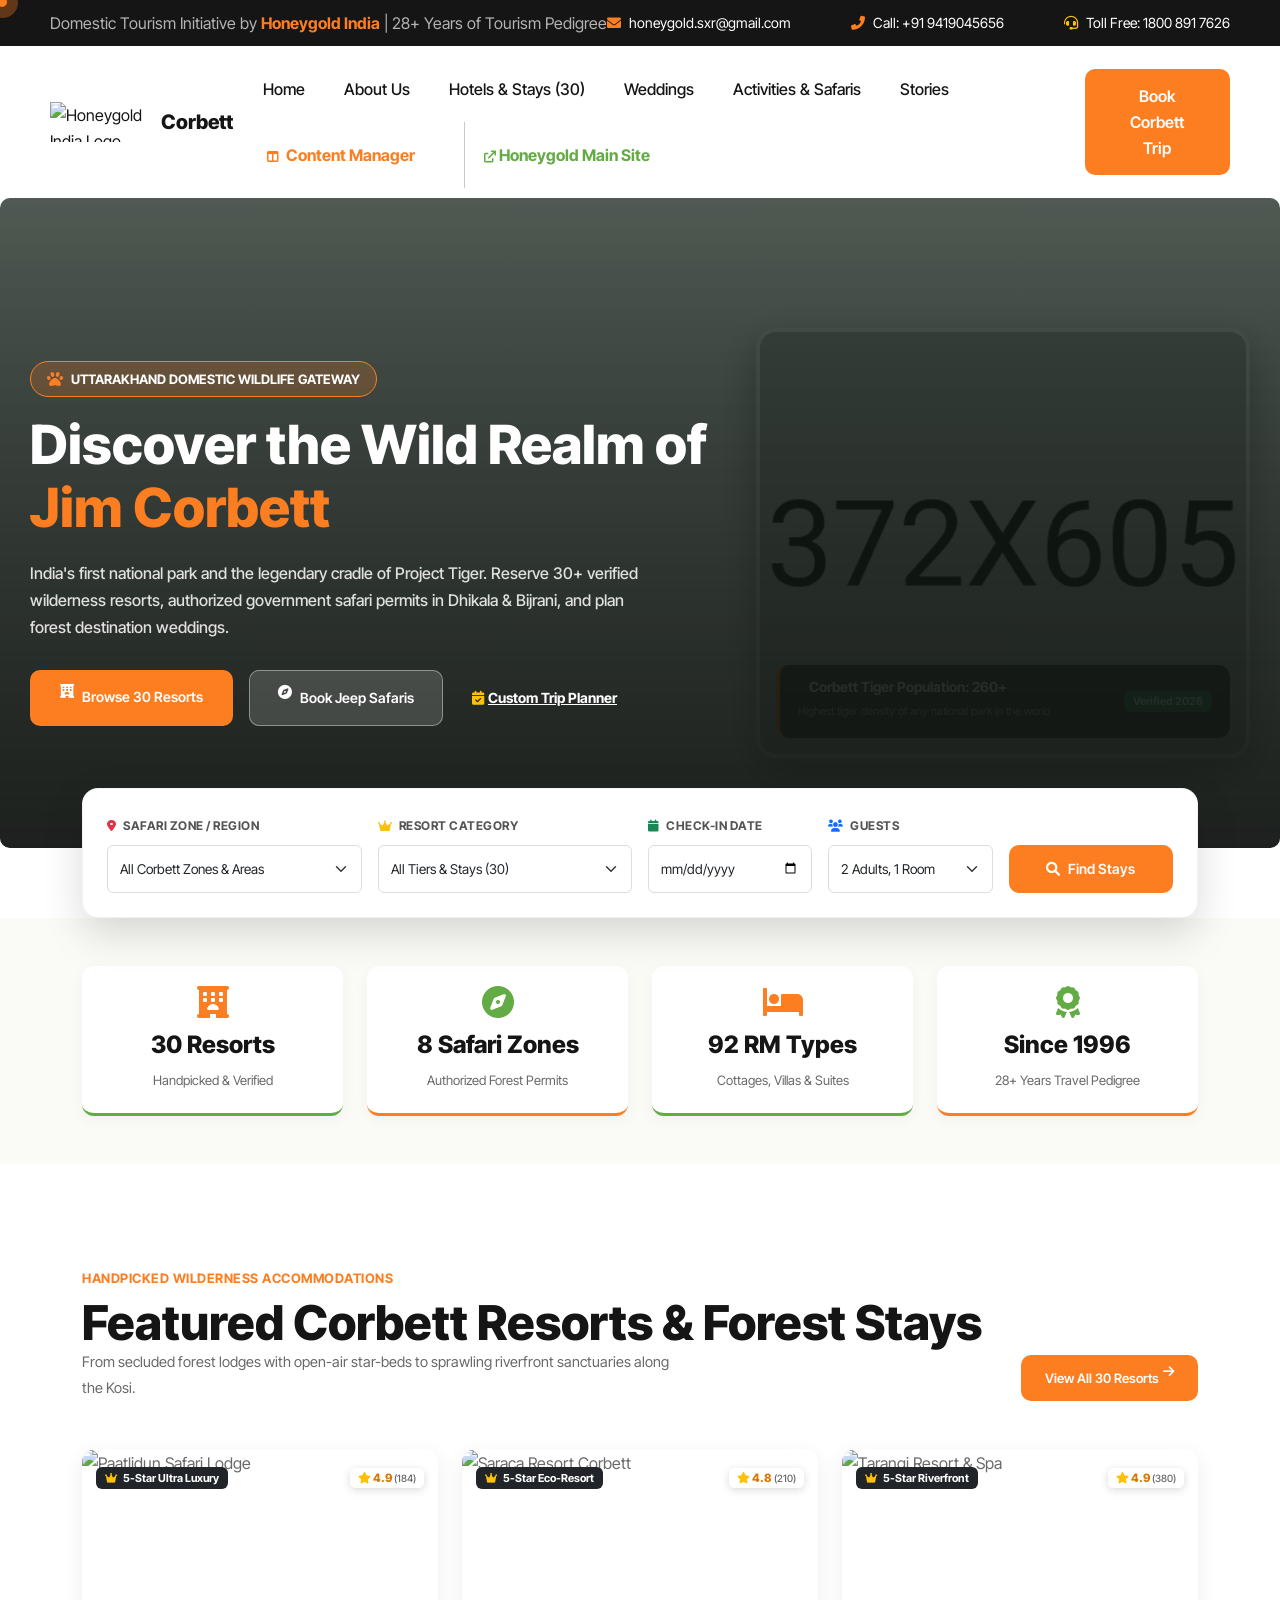
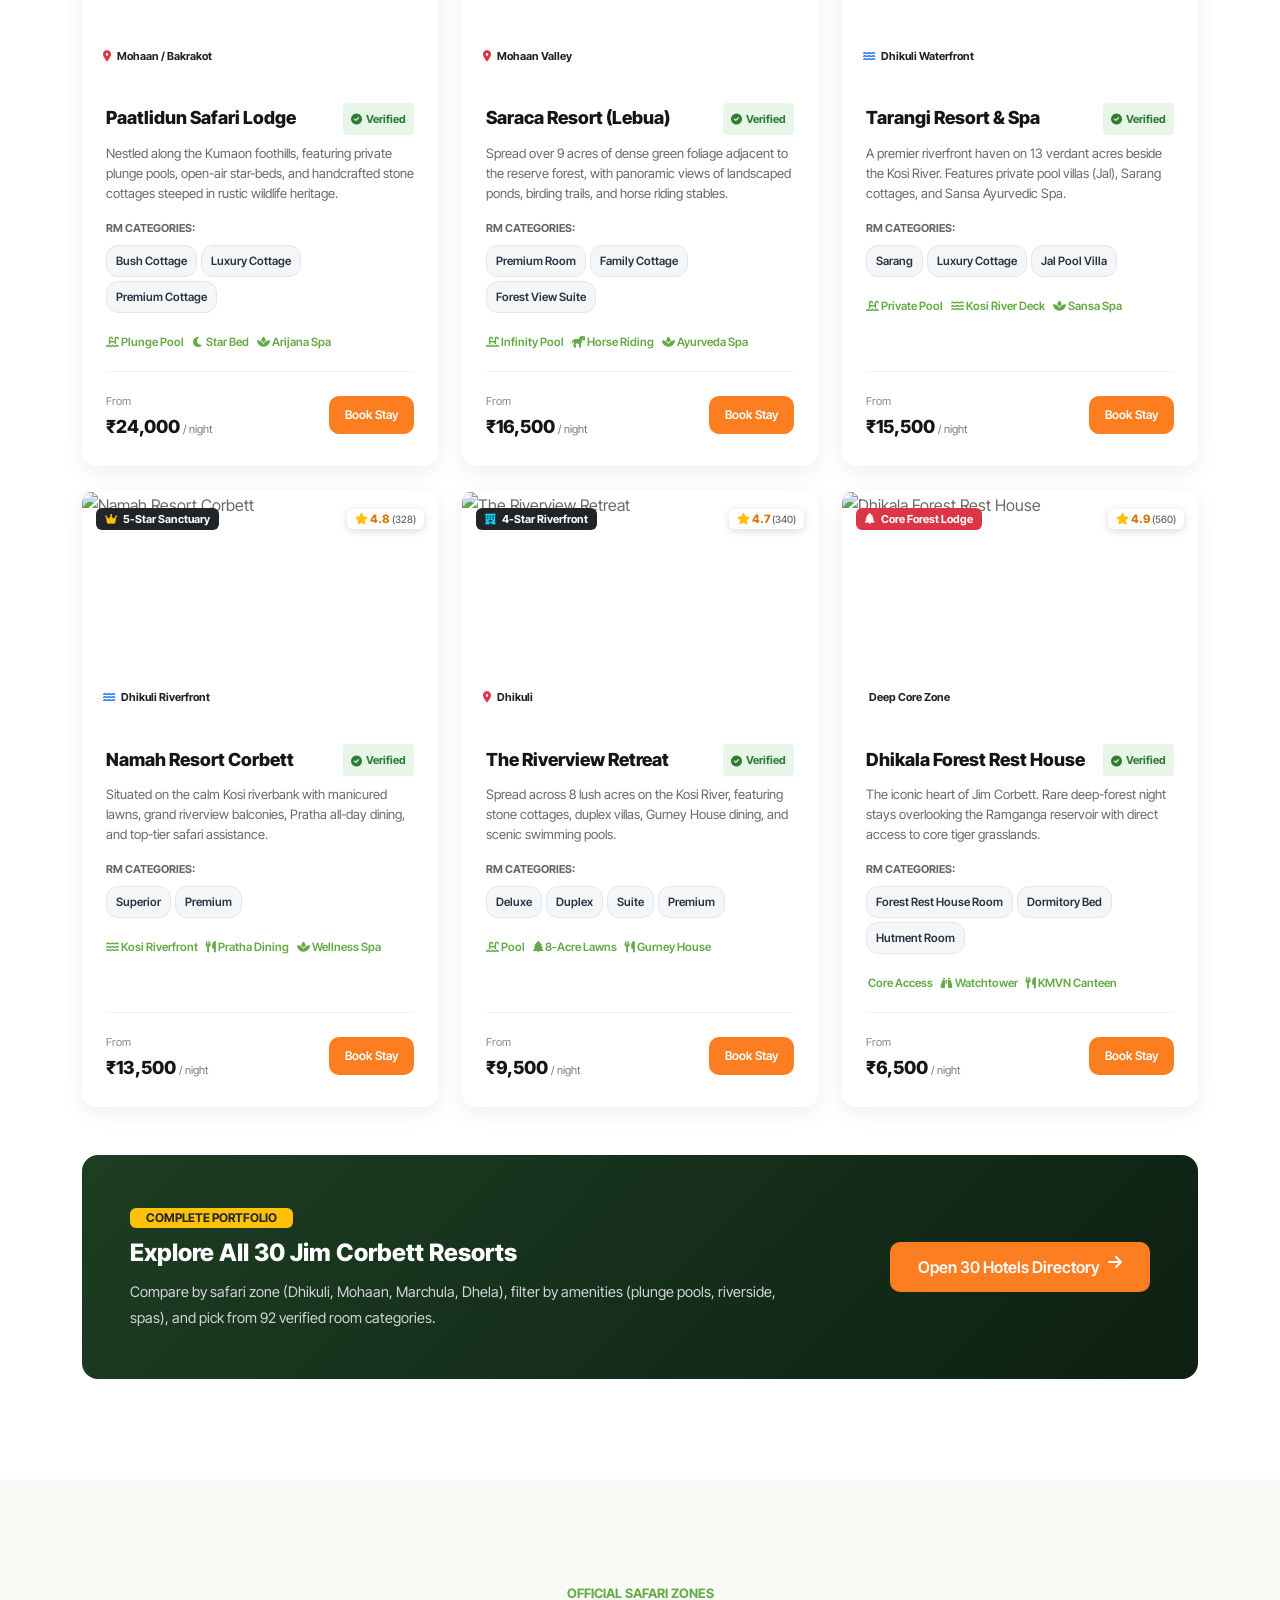
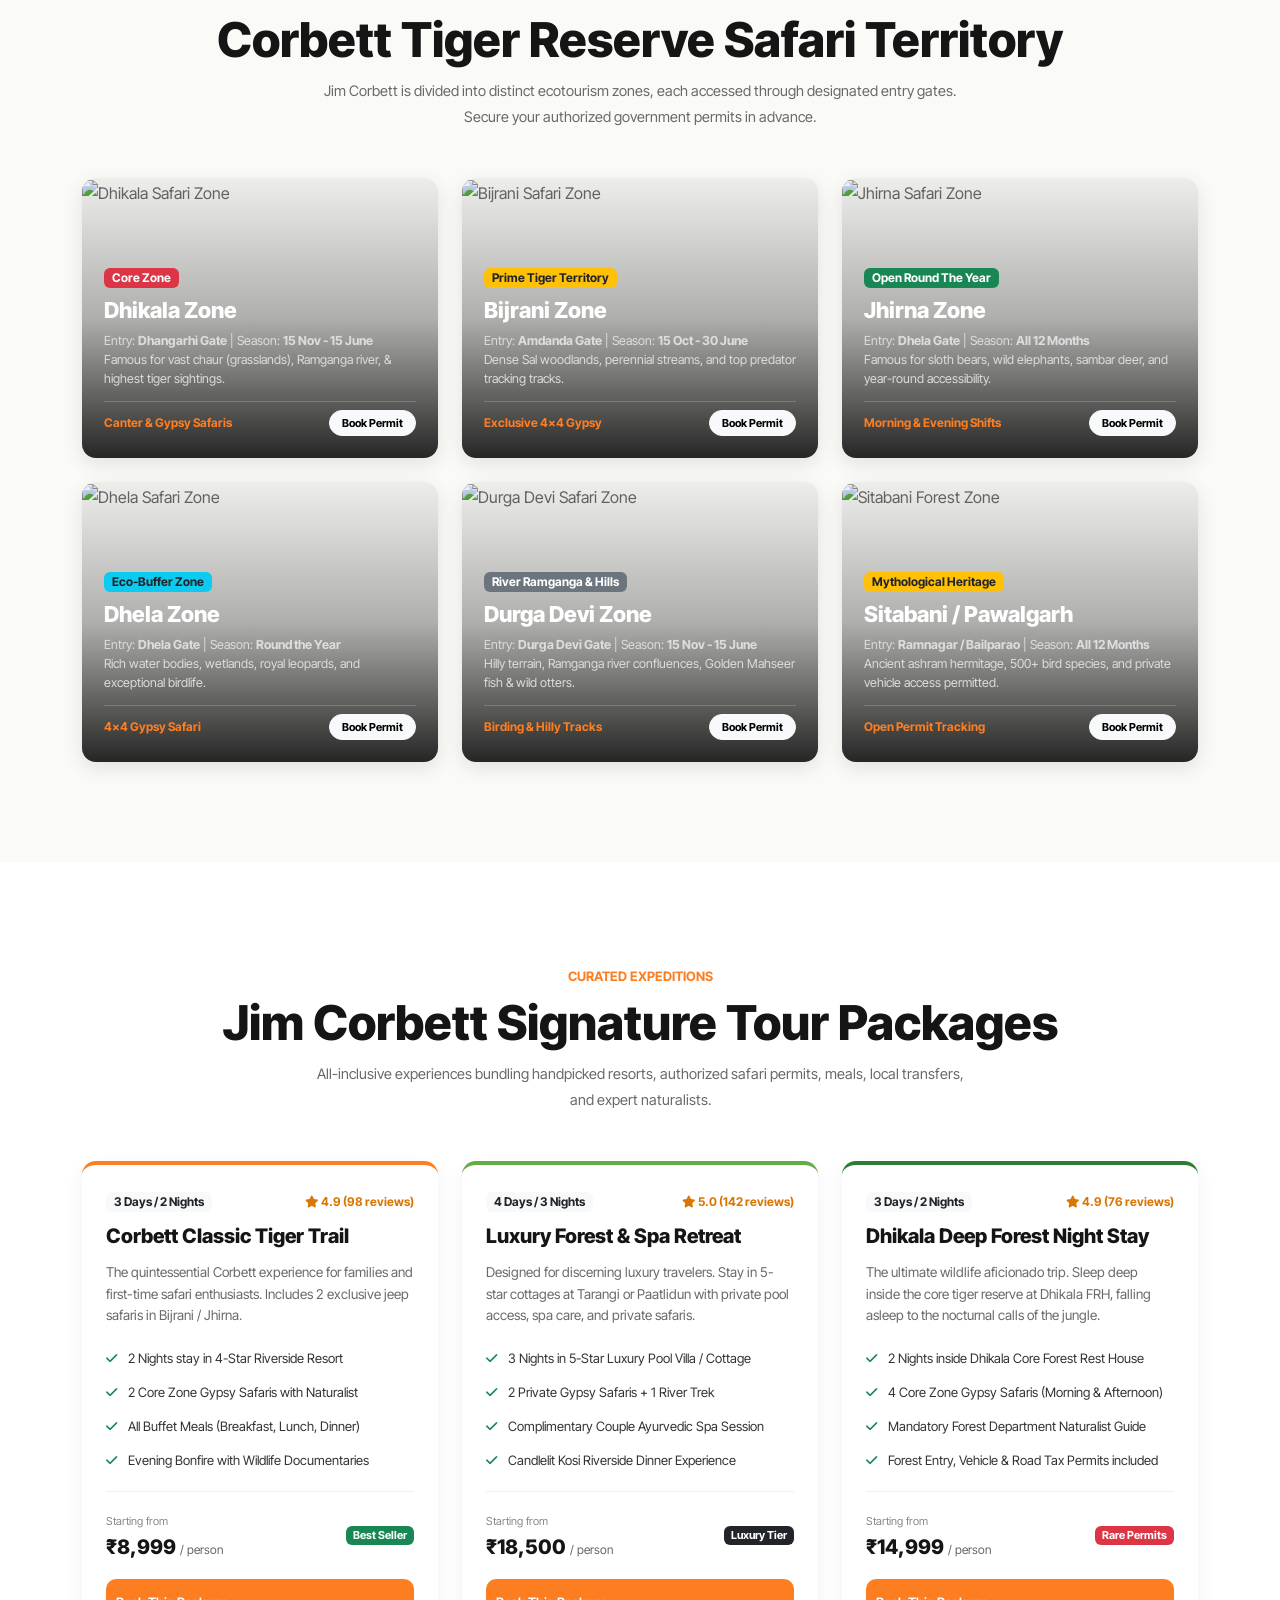
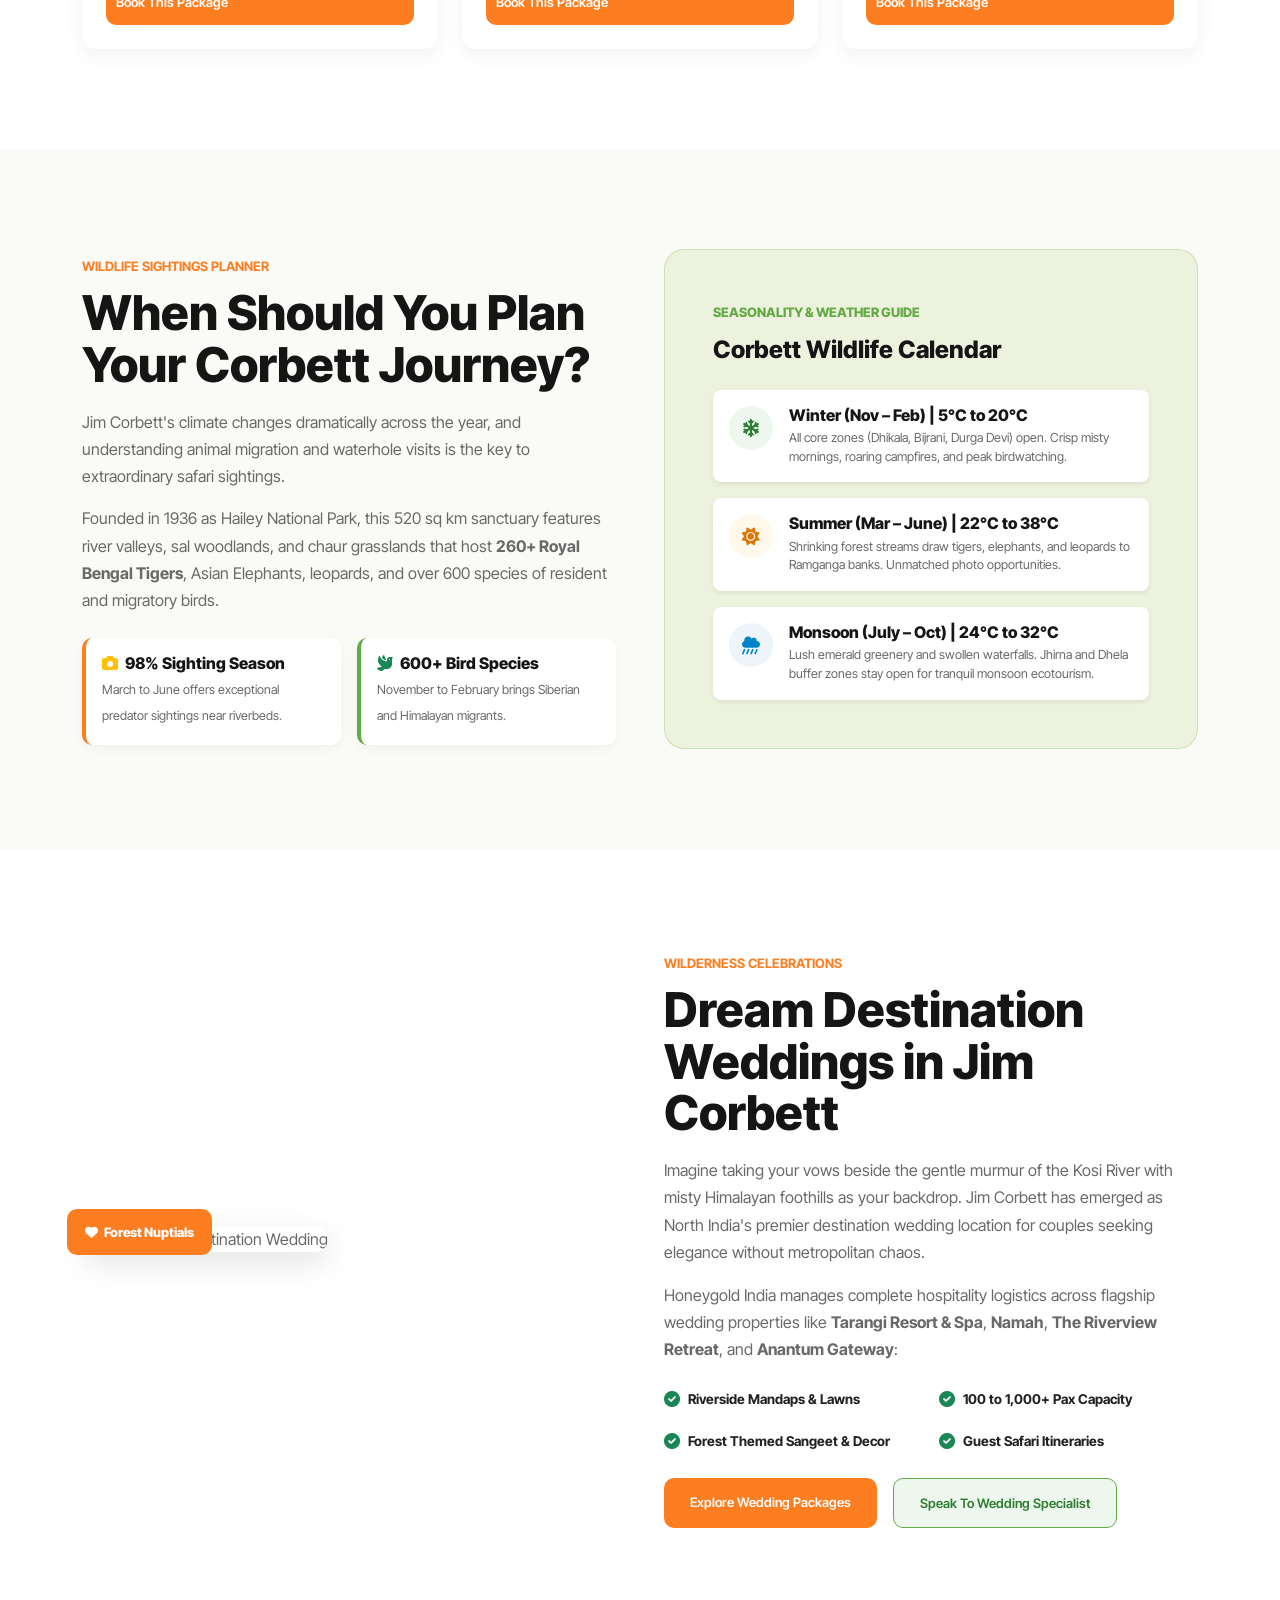
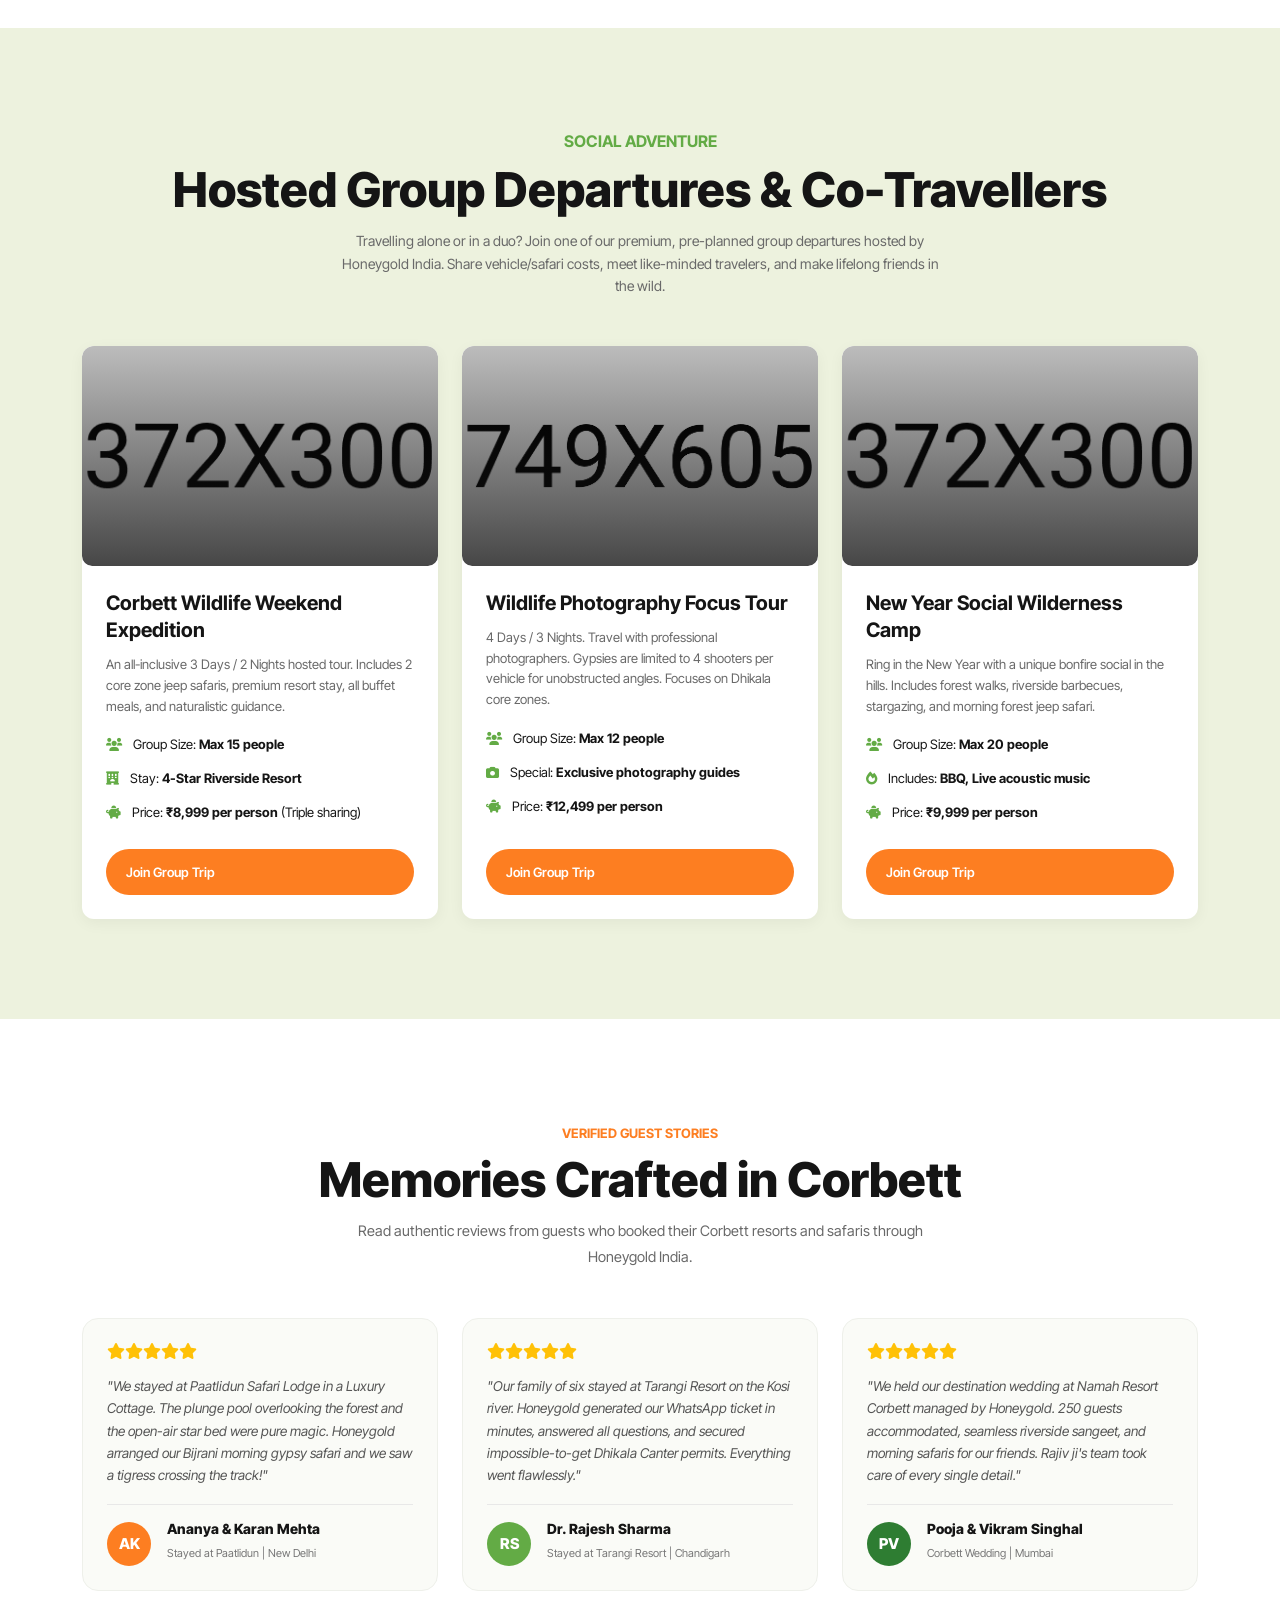
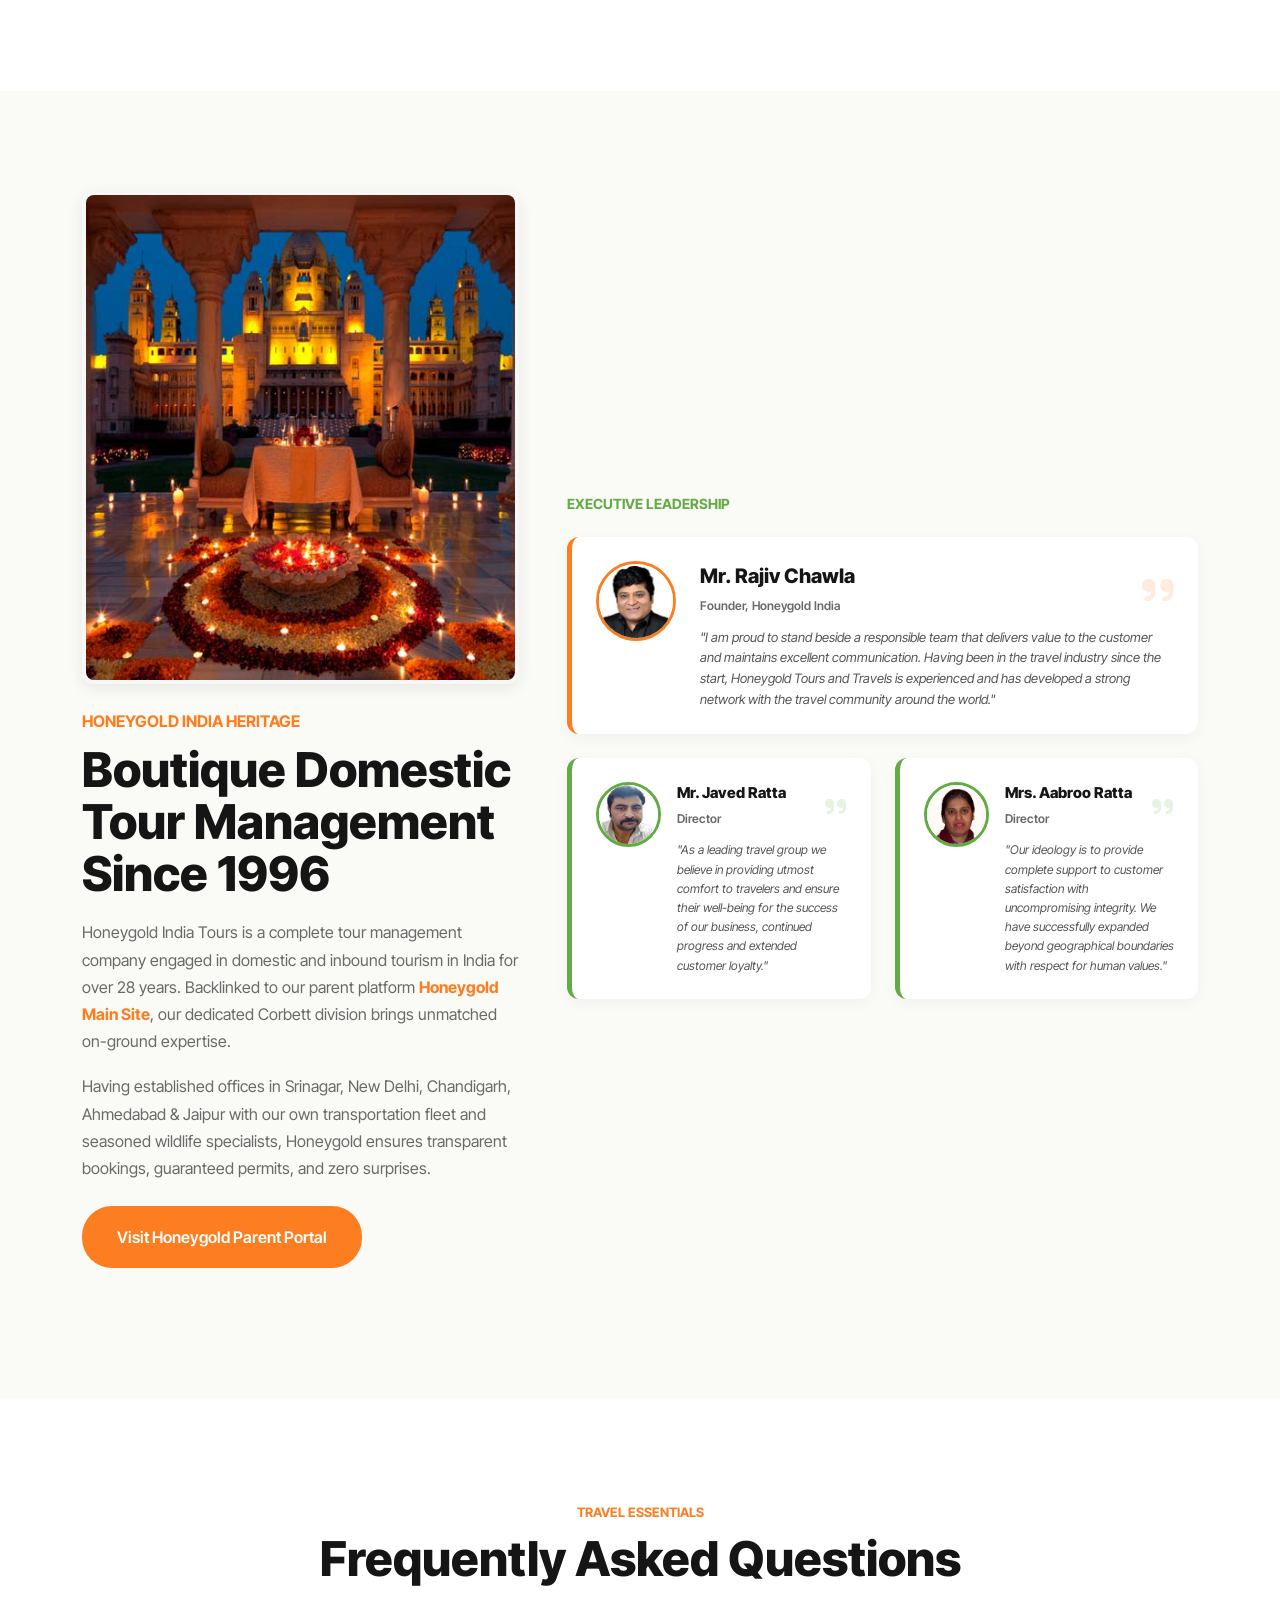
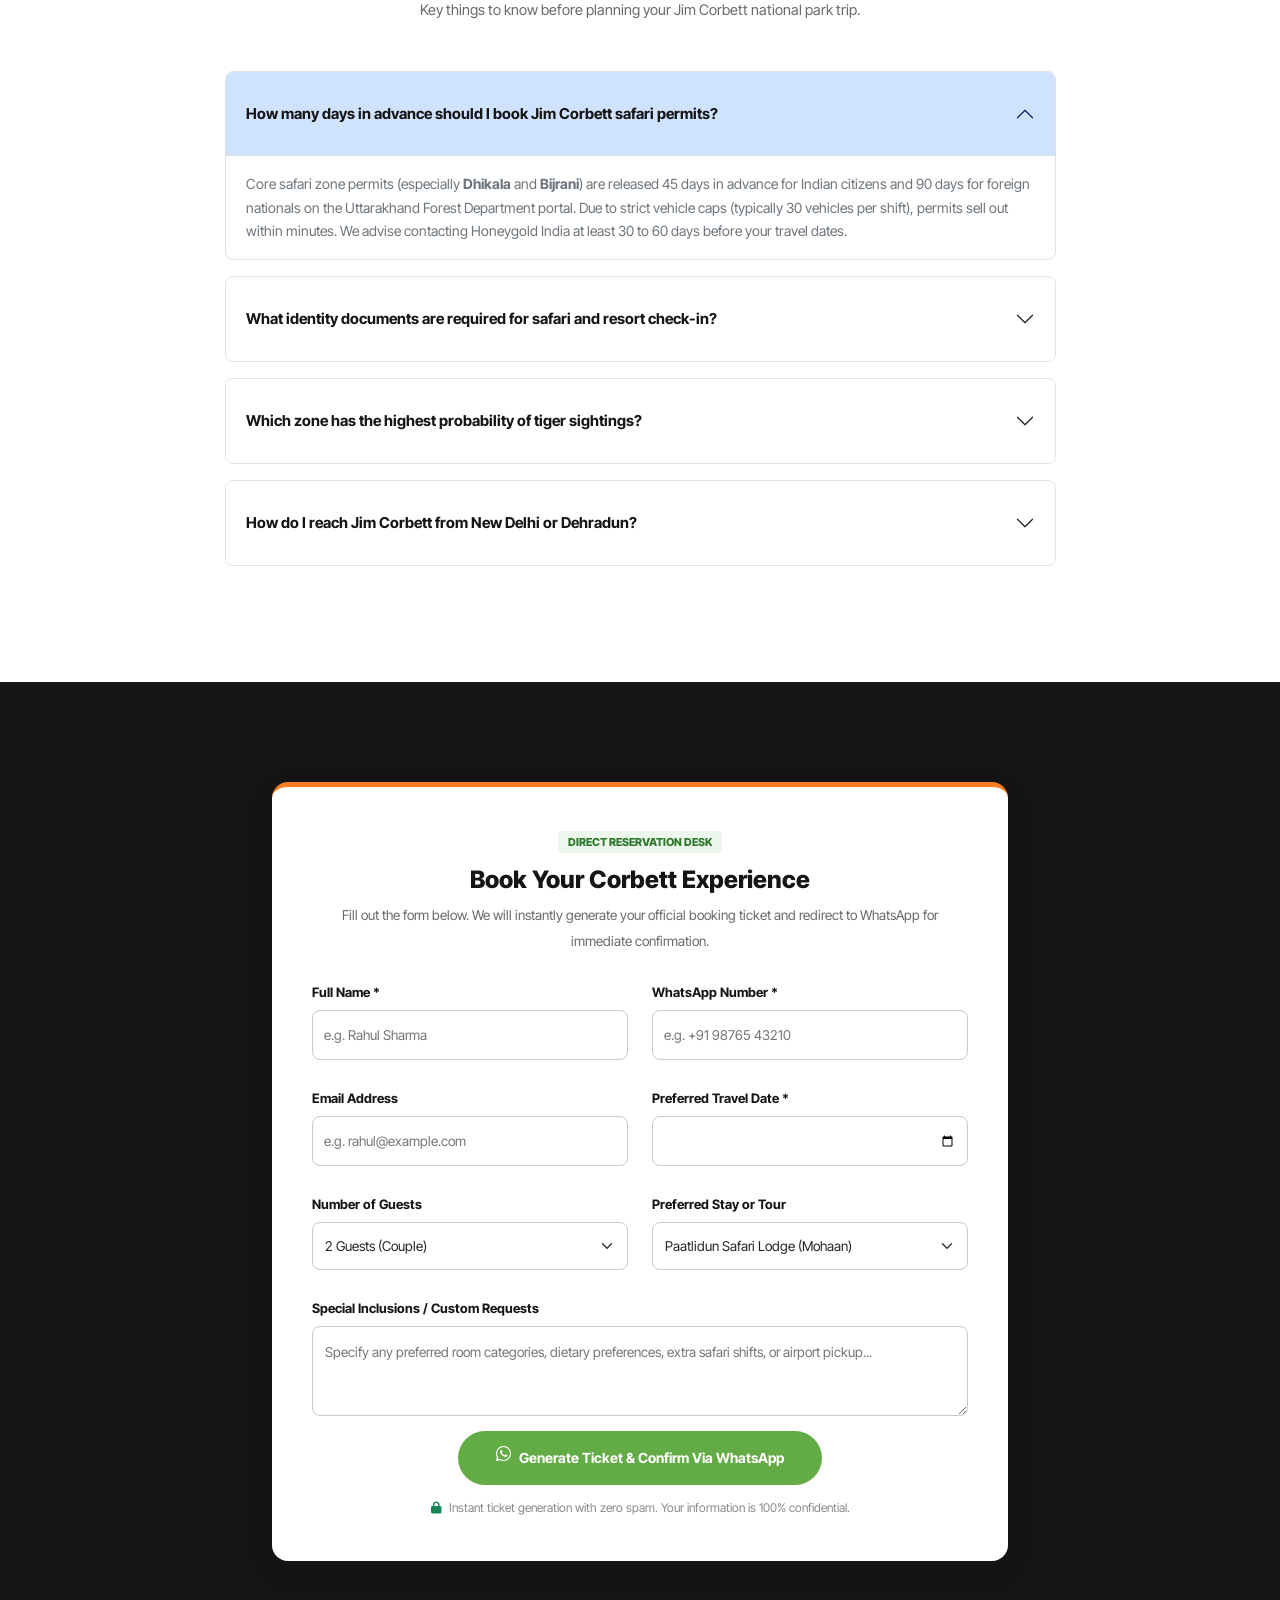
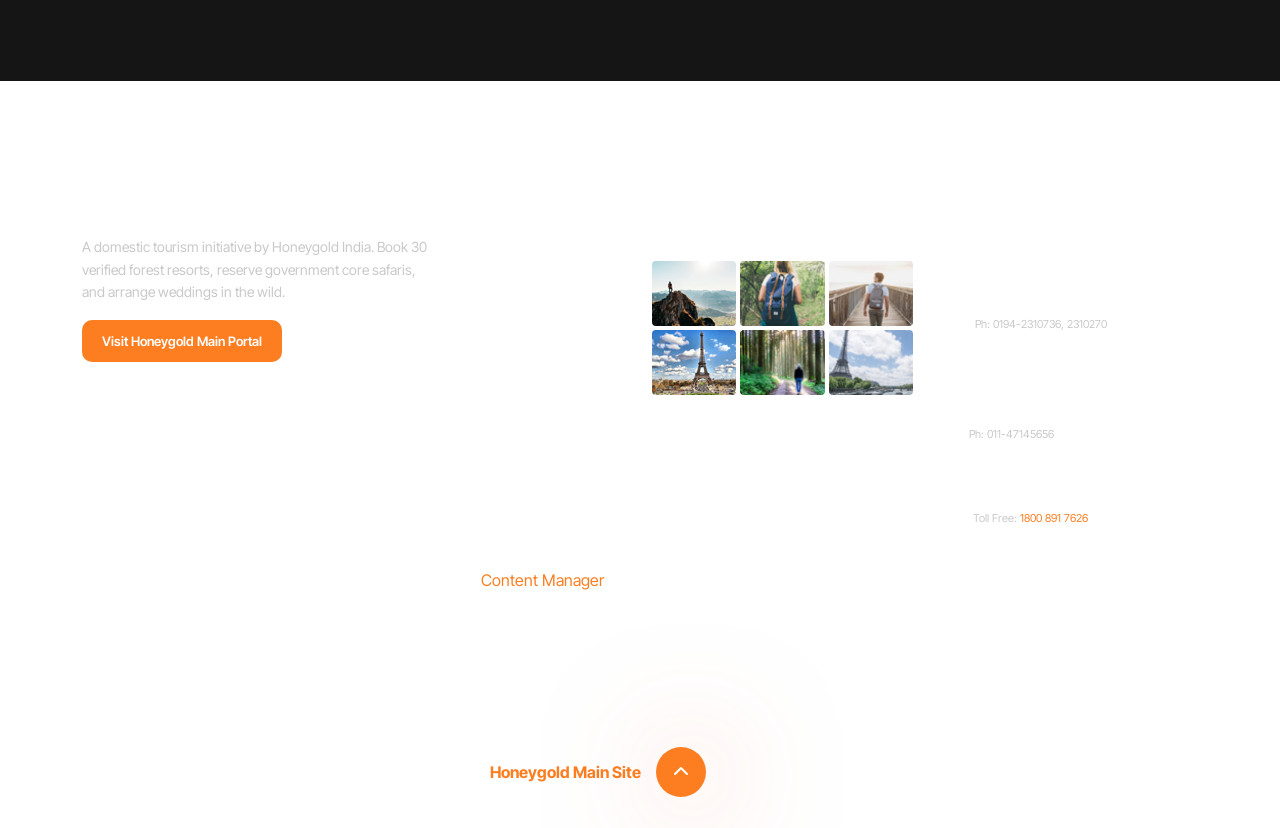
==== commit 84b44a39: "feat: remove hotel external website links, build comprehensive detailed homepage based on scraped da" ====
--- a/index.html
+++ b/index.html
@@ -7,10 +7,10 @@
         <meta http-equiv="X-UA-Compatible" content="IE=edge">
         <meta name="viewport" content="width=device-width, initial-scale=1">
         <meta name="author" content="Honeygold India">
-        <meta name="description" content="Honeygold India - Premium Tour Booking for Jim Corbett National Park. Book resorts, jungle safaris, and wilderness destination weddings.">
+        <meta name="description" content="Honeygold India - Premier Jim Corbett National Park Tourism Portal. Book 30+ handpicked luxury resorts, authorized core safari permits (Dhikala, Bijrani, Jhirna), and forest destination weddings.">
         
         <!-- ======== Page title ============ -->
-        <title>Jim Corbett National Park Tourism - Honeygold India</title>
+        <title>Jim Corbett National Park - Resorts, Safaris & Tour Packages | Honeygold India</title>
         
         <!--<< Favicon >>-->
         <link rel="shortcut icon" href="assets/img/favicon.svg">
@@ -32,11 +32,133 @@
         <link rel="stylesheet" href="assets/css/flacticon.css">
         <!--<< Main.css >>-->
         <link rel="stylesheet" href="assets/css/main.css">
+        <style>
+            .hero-search-box {
+                background: #ffffff;
+                border-radius: 16px;
+                box-shadow: 0 15px 40px rgba(0,0,0,0.15);
+                padding: 24px;
+                margin-top: -60px;
+                position: relative;
+                z-index: 20;
+                border: 1px solid rgba(0,0,0,0.05);
+            }
+            .search-field-label {
+                font-size: 12px;
+                font-weight: 700;
+                color: #555;
+                text-transform: uppercase;
+                letter-spacing: 0.5px;
+                margin-bottom: 6px;
+                display: block;
+            }
+            .stat-badge-box {
+                background: #fff;
+                border-radius: 12px;
+                padding: 20px;
+                box-shadow: 0 4px 15px rgba(0,0,0,0.04);
+                border-bottom: 3px solid #63AB45;
+                transition: transform 0.3s ease;
+            }
+            .stat-badge-box:hover {
+                transform: translateY(-5px);
+            }
+            .resort-preview-card {
+                border-radius: 14px;
+                overflow: hidden;
+                background: #fff;
+                box-shadow: 0 6px 22px rgba(0,0,0,0.07);
+                transition: all 0.35s ease;
+                height: 100%;
+                display: flex;
+                flex-direction: column;
+            }
+            .resort-preview-card:hover {
+                transform: translateY(-7px);
+                box-shadow: 0 12px 32px rgba(0,0,0,0.12);
+            }
+            .resort-preview-img-wrap {
+                height: 230px;
+                position: relative;
+                overflow: hidden;
+            }
+            .resort-preview-img-wrap img {
+                width: 100%;
+                height: 100%;
+                object-fit: cover;
+                transition: transform 0.5s ease;
+            }
+            .resort-preview-card:hover .resort-preview-img-wrap img {
+                transform: scale(1.06);
+            }
+            .zone-grid-card {
+                border-radius: 14px;
+                overflow: hidden;
+                position: relative;
+                height: 280px;
+                box-shadow: 0 6px 20px rgba(0,0,0,0.1);
+            }
+            .zone-grid-card img {
+                width: 100%;
+                height: 100%;
+                object-fit: cover;
+                transition: transform 0.6s ease;
+            }
+            .zone-grid-card:hover img {
+                transform: scale(1.08);
+            }
+            .zone-grid-overlay {
+                position: absolute;
+                inset: 0;
+                background: linear-gradient(to top, rgba(0,0,0,0.85) 0%, rgba(0,0,0,0.3) 50%, rgba(0,0,0,0.05) 100%);
+                padding: 22px;
+                display: flex;
+                flex-direction: column;
+                justify-content: flex-end;
+                color: #fff;
+            }
+            .itinerary-card {
+                background: #fff;
+                border-radius: 14px;
+                overflow: hidden;
+                box-shadow: 0 6px 20px rgba(0,0,0,0.06);
+                border-top: 4px solid #FD7E21;
+                height: 100%;
+                display: flex;
+                flex-direction: column;
+                justify-content: space-between;
+                transition: transform 0.3s ease;
+            }
+            .itinerary-card:hover {
+                transform: translateY(-6px);
+            }
+            .badge-verified-hg {
+                background: #e8f5e9;
+                color: #2e7d32;
+                font-size: 11px;
+                font-weight: 700;
+                padding: 3px 8px;
+                border-radius: 4px;
+                display: inline-flex;
+                align-items: center;
+                gap: 4px;
+            }
+            .room-pill-chip {
+                background: #f4f6f8;
+                color: #2b3445;
+                font-size: 11.5px;
+                font-weight: 600;
+                padding: 2px 9px;
+                border-radius: 12px;
+                border: 1px solid #e2e7ec;
+                display: inline-block;
+            }
+        </style>
     </head>
     <body>
 
         <!-- Preloader Start -->
-         <div id="preloader" class="preloader">
+        <div id="preloader" class="preloader">
             <div class="animation-preloader">
                 <div class="spinner"></div>
                 <div class="txt-loading">
@@ -67,7 +189,7 @@
         <div class="mouseCursor cursor-inner"></div>
 
         <!-- Offcanvas Mobile Menu Wrapper -->
-         <div class="fix-area">
+        <div class="fix-area">
             <div class="offcanvas__info">
                 <div class="offcanvas__wrapper">
                     <div class="offcanvas__content">
@@ -83,7 +205,7 @@
                             </div>
                         </div>
                         <p class="text d-none d-xl-block">
-                            Explore the wild heart of India at Jim Corbett National Park. Plan stays, safaris, and stunning jungle destination weddings with Honeygold India.
+                            Explore India's premier tiger reserve at Jim Corbett National Park. Handpicked wilderness resorts, authorized government safari permits, and bespoke wildlife itineraries managed by Honeygold India since 1996.
                         </p>
                         <div class="mobile-menu fix mb-3"></div>
                         <div class="offcanvas__contact">
@@ -104,7 +226,7 @@
         <div class="header-top-section">
             <div class="container-fluid">
                 <div class="header-top-wrapper">
-                    <p>Domestic Tourism Initiative by <a href="https://www.honeygoldindia.com/" target="_blank" style="color: #FD7E21; font-weight: 700;">Honeygold India</a> | Explore Jim Corbett</p>
+                    <p>Domestic Tourism Initiative by <a href="https://www.honeygoldindia.com/" target="_blank" style="color: #FD7E21; font-weight: 700;">Honeygold India</a> | 28+ Years of Tourism Pedigree</p>
                     <div class="header-right">
                         <ul class="header-list">
                             <li>
@@ -112,8 +234,12 @@
                                 <a href="mailto:honeygold.sxr@gmail.com">honeygold.sxr@gmail.com</a>
                             </li>
                             <li>
-                               <i class="fa-solid fa-phone-flip"></i>
+                                <i class="fa-solid fa-phone-flip"></i>
                                 <a href="tel:+919419045656">Call: +91 9419045656</a>
+                            </li>
+                            <li>
+                                <i class="fa-solid fa-headset text-warning"></i>
+                                <a href="tel:18008917626">Toll Free: 1800 891 7626</a>
                             </li>
                         </ul>
                     </div>
@@ -122,7 +248,7 @@
         </div>
         
         <!-- Header Section Start -->
-         <header id="header-sticky" class="header-1">
+        <header id="header-sticky" class="header-1">
             <div class="container-fluid">
                 <div class="mega-menu-wrapper">
                     <div class="header-main">
@@ -139,7 +265,7 @@
                                         <ul>
                                             <li class="active"><a href="index.html">Home</a></li>
                                             <li><a href="about.html">About Us</a></li>
-                                            <li><a href="hotel.html">Hotels & Stays</a></li>
+                                            <li><a href="hotel.html">Hotels & Stays (30)</a></li>
                                             <li><a href="weddings.html">Weddings</a></li>
                                             <li><a href="activities.html">Activities & Safaris</a></li>
                                             <li><a href="stories.html">Stories</a></li>
@@ -156,7 +282,7 @@
                         </div>
                         <div class="header-right d-flex align-items-center justify-content-end">
                             <div class="header-button">
-                                <a href="#custom-trip-modal" class="theme-btn custom-trip-btn">Book Custom Corbett Trip</a>
+                                <a href="#quick-booking" class="theme-btn">Book Corbett Trip</a>
                             </div>
                             <div class="sidebar__toggle d-xl-none">
                                 <i class="fa-solid fa-bars"></i>
@@ -165,147 +291,845 @@
                     </div>
                 </div>
             </div>
-         </header>
+        </header>
 
         <!-- Hero Section Start -->
-        <section class="hero-1">
-            <div class="hero-bg" style="background-image: url('assets/img/hero/hero-bg.jpg'); background-color: #1a331e;"></div>
+        <section class="hero-1" style="padding-bottom: 90px;">
+            <div class="hero-bg" style="background-image: linear-gradient(rgba(13, 26, 17, 0.72), rgba(13, 26, 17, 0.85)), url('https://images.unsplash.com/photo-1448375240586-882707db888b?auto=format&fit=crop&w=1920&q=85'); background-size: cover; background-position: center;"></div>
             <div class="container-fluid">
                 <div class="row align-items-center g-4">
                     <div class="col-lg-7">
                         <div class="hero-content">
-                            <h1 class="wow fadeInUp" data-wow-delay=".3s" style="font-size: 56px; color: #fff; font-weight: 800; line-height: 1.2;">
-                                Uncover the Wilderness of <span style="color: #FD7E21;">Jim Corbett</span>
+                            <div class="d-inline-flex align-items-center gap-2 px-3 py-1 mb-3" style="background: rgba(253, 126, 33, 0.2); border: 1px solid #FD7E21; border-radius: 20px;">
+                                <i class="fa-solid fa-paw" style="color: #FD7E21;"></i>
+                                <span style="color: #fff; font-size: 13px; font-weight: 700; text-transform: uppercase;">Uttarakhand Domestic Wildlife Gateway</span>
+                            </div>
+                            <h1 class="wow fadeInUp" data-wow-delay=".3s" style="font-size: 54px; color: #fff; font-weight: 800; line-height: 1.18;">
+                                Discover the Wild Realm of <span style="color: #FD7E21;">Jim Corbett</span>
                             </h1>
-                            <p class="wow fadeInUp" data-wow-delay=".5s">
-                                Experience nature in its rawest form. Book luxury forest resorts, adventure river safaris, and host unforgettable wilderness weddings in Corbett's magical ecosystem.
+                            <p class="wow fadeInUp" data-wow-delay=".5s" style="font-size: 16px; color: #e0e0e0; max-width: 620px; line-height: 1.7; margin: 20px 0 28px;">
+                                India's first national park and the legendary cradle of Project Tiger. Reserve 30+ verified wilderness resorts, authorized government safari permits in Dhikala & Bijrani, and plan forest destination weddings.
                             </p>
-                            <div class="hero-button wow fadeInUp" data-wow-delay=".7s">
-                                <a href="#custom-trip-modal" class="theme-btn custom-trip-btn me-3">Book Custom Trip</a>
-                                <a href="activities.html" class="theme-btn style-2" style="background: rgba(255,255,255,0.2); color: #fff; border: 1px solid #fff;">Explore Safaris</a>
+                            <div class="hero-button wow fadeInUp d-flex flex-wrap gap-3" data-wow-delay=".7s">
+                                <a href="hotel.html" class="theme-btn" style="padding: 14px 30px; font-size: 14px;"><i class="fa-solid fa-hotel me-2"></i> Browse 30 Resorts</a>
+                                <a href="activities.html" class="theme-btn style-2" style="background: rgba(255,255,255,0.15); color: #fff; border: 1px solid rgba(255,255,255,0.4); padding: 14px 28px; font-size: 14px;"><i class="fa-solid fa-compass me-2"></i> Book Jeep Safaris</a>
+                                <a href="#custom-trip-modal" class="custom-trip-btn btn btn-link text-white text-decoration-underline fw-bold d-flex align-items-center gap-1" style="font-size: 14px;">
+                                    <i class="fa-solid fa-calendar-check text-warning"></i> Custom Trip Planner
+                                </a>
                             </div>
                         </div>
                     </div>
                     <div class="col-lg-5">
-                        <div class="hero-image wow fadeInRight" data-wow-delay=".4s">
-                            <img src="https://images.unsplash.com/photo-1549366021-9f761d450615?w=900&q=85" alt="Royal Bengal Tiger in Jim Corbett" onerror="this.onerror=null;this.src='assets/img/home-1/tour/tour-1.jpg';" style="border-radius: 20px; width: 100%; height: 420px; object-fit: cover; border: 5px solid rgba(255,255,255,0.1); box-shadow: 0 10px 30px rgba(0,0,0,0.3);">
+                        <div class="hero-image wow fadeInRight" data-wow-delay=".4s" style="position: relative;">
+                            <img src="https://images.unsplash.com/photo-1549366021-9f761d450615?w=900&q=85" alt="Royal Bengal Tiger in Jim Corbett" onerror="this.onerror=null;this.src='assets/img/home-1/tour/tour-1.jpg';" style="border-radius: 20px; width: 100%; height: 430px; object-fit: cover; border: 4px solid rgba(255,255,255,0.15); box-shadow: 0 15px 40px rgba(0,0,0,0.4);">
+                            <div style="position: absolute; bottom: 20px; left: 20px; right: 20px; background: rgba(21, 21, 21, 0.85); backdrop-filter: blur(8px); padding: 14px 18px; border-radius: 12px; border-left: 4px solid #FD7E21;">
+                                <div class="d-flex justify-content-between align-items-center">
+                                    <div>
+                                        <h6 style="color: #fff; margin: 0; font-weight: 700; font-size: 14px;"><i class="fa-solid fa-shield-cat me-2 text-warning"></i> Corbett Tiger Population: 260+</h6>
+                                        <small style="color: #bbb; font-size: 11px;">Highest tiger density of any national park in the world</small>
+                                    </div>
+                                    <span class="badge bg-success" style="font-size: 11px; padding: 5px 9px;">Verified 2026</span>
+                                </div>
+                            </div>
                         </div>
                     </div>
                 </div>
             </div>
         </section>
 
-        <!-- Welcome Section Start -->
-        <section class="about-section section-padding">
+        <!-- Quick Search & Stay Finder Bar Start -->
+        <div class="container">
+            <div class="hero-search-box">
+                <form action="hotel.html" method="GET" class="row g-3 align-items-end">
+                    <div class="col-lg-3 col-md-6">
+                        <label class="search-field-label"><i class="fa-solid fa-location-dot me-1 text-danger"></i> Safari Zone / Region</label>
+                        <select name="zone" id="quick-zone" class="form-select" style="height: 48px; border-color: #ddd; font-size: 13.5px;">
+                            <option value="">All Corbett Zones & Areas</option>
+                            <option value="dhikala">Dhikala (Core Zone)</option>
+                            <option value="bijrani">Bijrani Zone</option>
+                            <option value="jhirna">Jhirna Zone (All Seasons)</option>
+                            <option value="dhela">Dhela Zone</option>
+                            <option value="dhikuli">Dhikuli (Kosi Riverbank)</option>
+                            <option value="mohaan">Mohaan / Bakrakot</option>
+                            <option value="marchula">Marchula Valley (Ramganga)</option>
+                            <option value="sitabani">Sitabani / Pawalgarh</option>
+                        </select>
+                    </div>
+                    <div class="col-lg-3 col-md-6">
+                        <label class="search-field-label"><i class="fa-solid fa-crown me-1 text-warning"></i> Resort Category</label>
+                        <select name="category" id="quick-category" class="form-select" style="height: 48px; border-color: #ddd; font-size: 13.5px;">
+                            <option value="">All Tiers & Stays (30)</option>
+                            <option value="luxury">5-Star & Ultra Luxury Lodges</option>
+                            <option value="premium">4-Star Riverfront & Heritage</option>
+                            <option value="mid">Boutique & Eco-Nature Stays</option>
+                            <option value="budget">Budget Comfort Wildlife Stays</option>
+                        </select>
+                    </div>
+                    <div class="col-lg-2 col-md-6">
+                        <label class="search-field-label"><i class="fa-solid fa-calendar me-1 text-success"></i> Check-in Date</label>
+                        <input type="date" class="form-control" style="height: 48px; border-color: #ddd; font-size: 13.5px;">
+                    </div>
+                    <div class="col-lg-2 col-md-6">
+                        <label class="search-field-label"><i class="fa-solid fa-users me-1 text-primary"></i> Guests</label>
+                        <select class="form-select" style="height: 48px; border-color: #ddd; font-size: 13.5px;">
+                            <option>2 Adults, 1 Room</option>
+                            <option>4 Adults, 2 Rooms</option>
+                            <option>Family / Group (5+ Pax)</option>
+                            <option>Solo Traveler</option>
+                        </select>
+                    </div>
+                    <div class="col-lg-2 col-md-12">
+                        <button type="submit" class="theme-btn w-100 d-flex align-items-center justify-content-center" style="height: 48px; padding: 0; font-size: 14px; border: none;">
+                            <i class="fa-solid fa-magnifying-glass me-2"></i> Find Stays
+                        </button>
+                    </div>
+                </form>
+            </div>
+        </div>
+        <!-- Quick Search Bar End -->
+
+        <!-- Honeygold Corbett Trust & Metric Strip -->
+        <section class="section-padding py-5" style="background: #FAFBF7;">
+            <div class="container">
+                <div class="row g-4">
+                    <div class="col-lg-3 col-6">
+                        <div class="stat-badge-box text-center">
+                            <i class="fa-solid fa-hotel" style="font-size: 32px; color: #FD7E21; margin-bottom: 10px;"></i>
+                            <h3 style="font-weight: 800; color: #151515; margin: 0;">30 Resorts</h3>
+                            <p style="color: #696969; font-size: 13px; margin: 4px 0 0;">Handpicked & Verified</p>
+                        </div>
+                    </div>
+                    <div class="col-lg-3 col-6">
+                        <div class="stat-badge-box text-center" style="border-bottom-color: #FD7E21;">
+                            <i class="fa-solid fa-compass" style="font-size: 32px; color: #63AB45; margin-bottom: 10px;"></i>
+                            <h3 style="font-weight: 800; color: #151515; margin: 0;">8 Safari Zones</h3>
+                            <p style="color: #696969; font-size: 13px; margin: 4px 0 0;">Authorized Forest Permits</p>
+                        </div>
+                    </div>
+                    <div class="col-lg-3 col-6">
+                        <div class="stat-badge-box text-center">
+                            <i class="fa-solid fa-bed" style="font-size: 32px; color: #FD7E21; margin-bottom: 10px;"></i>
+                            <h3 style="font-weight: 800; color: #151515; margin: 0;">92 RM Types</h3>
+                            <p style="color: #696969; font-size: 13px; margin: 4px 0 0;">Cottages, Villas & Suites</p>
+                        </div>
+                    </div>
+                    <div class="col-lg-3 col-6">
+                        <div class="stat-badge-box text-center" style="border-bottom-color: #FD7E21;">
+                            <i class="fa-solid fa-award" style="font-size: 32px; color: #63AB45; margin-bottom: 10px;"></i>
+                            <h3 style="font-weight: 800; color: #151515; margin: 0;">Since 1996</h3>
+                            <p style="color: #696969; font-size: 13px; margin: 4px 0 0;">28+ Years Travel Pedigree</p>
+                        </div>
+                    </div>
+                </div>
+            </div>
+        </section>
+
+        <!-- Featured Resorts Showcase Section Start -->
+        <section class="tour-section section-padding" style="background: #ffffff;">
+            <div class="container">
+                <div class="d-flex flex-wrap justify-content-between align-items-end mb-4">
+                    <div>
+                        <span style="color: #FD7E21; font-weight: 700; text-transform: uppercase; font-size: 13px; letter-spacing: 0.5px;">Handpicked Wilderness Accommodations</span>
+                        <h2 style="font-weight: 800; color: #151515; margin-top: 6px;">Featured Corbett Resorts & Forest Stays</h2>
+                        <p style="color: #696969; font-size: 14.5px; margin: 0; max-width: 600px;">
+                            From secluded forest lodges with open-air star-beds to sprawling riverfront sanctuaries along the Kosi.
+                        </p>
+                    </div>
+                    <div class="mt-3 mt-md-0">
+                        <a href="hotel.html" class="theme-btn" style="padding: 10px 24px; font-size: 13px;">View All 30 Resorts <i class="fa-solid fa-arrow-right ms-1"></i></a>
+                    </div>
+                </div>
+
+                <div class="row g-4 mt-2">
+                    <!-- Resort 1: Paatlidun Safari Lodge -->
+                    <div class="col-lg-4 col-md-6 wow fadeInUp" data-wow-delay=".1s">
+                        <div class="resort-preview-card">
+                            <div class="resort-preview-img-wrap">
+                                <img src="https://images.unsplash.com/photo-1566073771259-6a8506099945?auto=format&fit=crop&w=800&q=80" alt="Paatlidun Safari Lodge">
+                                <div style="position: absolute; top: 14px; left: 14px;">
+                                    <span class="badge bg-dark" style="font-size: 11px; padding: 5px 9px;"><i class="fa-solid fa-crown text-warning me-1"></i> 5-Star Ultra Luxury</span>
+                                </div>
+                                <div style="position: absolute; top: 14px; right: 14px;">
+                                    <span style="background: #fff; color: #d97706; font-size: 11.5px; font-weight: 800; padding: 3px 8px; border-radius: 6px; box-shadow: 0 2px 8px rgba(0,0,0,0.15);">
+                                        <i class="fa-solid fa-star text-warning"></i> 4.9 <small style="color: #666; font-weight: 500;">(184)</small>
+                                    </span>
+                                </div>
+                                <div style="position: absolute; bottom: 12px; left: 14px;">
+                                    <span class="badge bg-white text-dark" style="font-size: 11px; font-weight: 700;"><i class="fa-solid fa-location-dot text-danger me-1"></i> Mohaan / Bakrakot</span>
+                                </div>
+                            </div>
+                            <div class="p-4 d-flex flex-column justify-content-between flex-grow-1">
+                                <div>
+                                    <div class="d-flex justify-content-between align-items-center mb-1">
+                                        <h4 style="font-weight: 800; font-size: 18px; color: #151515; margin: 0;">Paatlidun Safari Lodge</h4>
+                                        <span class="badge-verified-hg"><i class="fa-solid fa-circle-check"></i> Verified</span>
+                                    </div>
+                                    <p style="color: #696969; font-size: 13px; line-height: 1.55; margin: 8px 0 12px;">
+                                        Nestled along the Kumaon foothills, featuring private plunge pools, open-air star-beds, and handcrafted stone cottages steeped in rustic wildlife heritage.
+                                    </p>
+                                    <div class="mb-3">
+                                        <span style="font-size: 11px; font-weight: 700; color: #666; text-transform: uppercase; display: block; margin-bottom: 4px;">RM Categories:</span>
+                                        <div class="d-flex flex-wrap gap-1">
+                                            <span class="room-pill-chip">Bush Cottage</span>
+                                            <span class="room-pill-chip">Luxury Cottage</span>
+                                            <span class="room-pill-chip">Premium Cottage</span>
+                                        </div>
+                                    </div>
+                                    <div class="d-flex flex-wrap gap-2 mb-3" style="color: #63AB45; font-size: 11.5px; font-weight: 600;">
+                                        <span><i class="fa-solid fa-water-ladder"></i> Plunge Pool</span>
+                                        <span><i class="fa-solid fa-moon"></i> Star Bed</span>
+                                        <span><i class="fa-solid fa-spa"></i> Arijana Spa</span>
+                                    </div>
+                                </div>
+                                <div class="d-flex align-items-center justify-content-between pt-3" style="border-top: 1px solid #f0f0f0;">
+                                    <div>
+                                        <span style="font-size: 11px; color: #888; display: block;">From</span>
+                                        <span style="font-size: 18px; font-weight: 800; color: #151515;">₹24,000 <small style="font-size: 11px; color: #777; font-weight: 400;">/ night</small></span>
+                                    </div>
+                                    <a href="hotel.html" class="theme-btn" style="padding: 6px 16px; font-size: 12px;">Book Stay</a>
+                                </div>
+                            </div>
+                        </div>
+                    </div>
+
+                    <!-- Resort 2: Saraca Resort Corbett (Lebua) -->
+                    <div class="col-lg-4 col-md-6 wow fadeInUp" data-wow-delay=".2s">
+                        <div class="resort-preview-card">
+                            <div class="resort-preview-img-wrap">
+                                <img src="https://images.unsplash.com/photo-1582719508461-905c673771fd?auto=format&fit=crop&w=800&q=80" alt="Saraca Resort Corbett">
+                                <div style="position: absolute; top: 14px; left: 14px;">
+                                    <span class="badge bg-dark" style="font-size: 11px; padding: 5px 9px;"><i class="fa-solid fa-crown text-warning me-1"></i> 5-Star Eco-Resort</span>
+                                </div>
+                                <div style="position: absolute; top: 14px; right: 14px;">
+                                    <span style="background: #fff; color: #d97706; font-size: 11.5px; font-weight: 800; padding: 3px 8px; border-radius: 6px; box-shadow: 0 2px 8px rgba(0,0,0,0.15);">
+                                        <i class="fa-solid fa-star text-warning"></i> 4.8 <small style="color: #666; font-weight: 500;">(210)</small>
+                                    </span>
+                                </div>
+                                <div style="position: absolute; bottom: 12px; left: 14px;">
+                                    <span class="badge bg-white text-dark" style="font-size: 11px; font-weight: 700;"><i class="fa-solid fa-location-dot text-danger me-1"></i> Mohaan Valley</span>
+                                </div>
+                            </div>
+                            <div class="p-4 d-flex flex-column justify-content-between flex-grow-1">
+                                <div>
+                                    <div class="d-flex justify-content-between align-items-center mb-1">
+                                        <h4 style="font-weight: 800; font-size: 18px; color: #151515; margin: 0;">Saraca Resort (Lebua)</h4>
+                                        <span class="badge-verified-hg"><i class="fa-solid fa-circle-check"></i> Verified</span>
+                                    </div>
+                                    <p style="color: #696969; font-size: 13px; line-height: 1.55; margin: 8px 0 12px;">
+                                        Spread over 9 acres of dense green foliage adjacent to the reserve forest, with panoramic views of landscaped ponds, birding trails, and horse riding stables.
+                                    </p>
+                                    <div class="mb-3">
+                                        <span style="font-size: 11px; font-weight: 700; color: #666; text-transform: uppercase; display: block; margin-bottom: 4px;">RM Categories:</span>
+                                        <div class="d-flex flex-wrap gap-1">
+                                            <span class="room-pill-chip">Premium Room</span>
+                                            <span class="room-pill-chip">Family Cottage</span>
+                                            <span class="room-pill-chip">Forest View Suite</span>
+                                        </div>
+                                    </div>
+                                    <div class="d-flex flex-wrap gap-2 mb-3" style="color: #63AB45; font-size: 11.5px; font-weight: 600;">
+                                        <span><i class="fa-solid fa-water-ladder"></i> Infinity Pool</span>
+                                        <span><i class="fa-solid fa-horse"></i> Horse Riding</span>
+                                        <span><i class="fa-solid fa-spa"></i> Ayurveda Spa</span>
+                                    </div>
+                                </div>
+                                <div class="d-flex align-items-center justify-content-between pt-3" style="border-top: 1px solid #f0f0f0;">
+                                    <div>
+                                        <span style="font-size: 11px; color: #888; display: block;">From</span>
+                                        <span style="font-size: 18px; font-weight: 800; color: #151515;">₹16,500 <small style="font-size: 11px; color: #777; font-weight: 400;">/ night</small></span>
+                                    </div>
+                                    <a href="hotel.html" class="theme-btn" style="padding: 6px 16px; font-size: 12px;">Book Stay</a>
+                                </div>
+                            </div>
+                        </div>
+                    </div>
+
+                    <!-- Resort 3: Tarangi Resort & Spa -->
+                    <div class="col-lg-4 col-md-6 wow fadeInUp" data-wow-delay=".3s">
+                        <div class="resort-preview-card">
+                            <div class="resort-preview-img-wrap">
+                                <img src="https://images.unsplash.com/photo-1571896349842-33c89424de2d?auto=format&fit=crop&w=800&q=80" alt="Tarangi Resort & Spa">
+                                <div style="position: absolute; top: 14px; left: 14px;">
+                                    <span class="badge bg-dark" style="font-size: 11px; padding: 5px 9px;"><i class="fa-solid fa-crown text-warning me-1"></i> 5-Star Riverfront</span>
+                                </div>
+                                <div style="position: absolute; top: 14px; right: 14px;">
+                                    <span style="background: #fff; color: #d97706; font-size: 11.5px; font-weight: 800; padding: 3px 8px; border-radius: 6px; box-shadow: 0 2px 8px rgba(0,0,0,0.15);">
+                                        <i class="fa-solid fa-star text-warning"></i> 4.9 <small style="color: #666; font-weight: 500;">(380)</small>
+                                    </span>
+                                </div>
+                                <div style="position: absolute; bottom: 12px; left: 14px;">
+                                    <span class="badge bg-white text-dark" style="font-size: 11px; font-weight: 700;"><i class="fa-solid fa-water text-primary me-1"></i> Dhikuli Waterfront</span>
+                                </div>
+                            </div>
+                            <div class="p-4 d-flex flex-column justify-content-between flex-grow-1">
+                                <div>
+                                    <div class="d-flex justify-content-between align-items-center mb-1">
+                                        <h4 style="font-weight: 800; font-size: 18px; color: #151515; margin: 0;">Tarangi Resort & Spa</h4>
+                                        <span class="badge-verified-hg"><i class="fa-solid fa-circle-check"></i> Verified</span>
+                                    </div>
+                                    <p style="color: #696969; font-size: 13px; line-height: 1.55; margin: 8px 0 12px;">
+                                        A premier riverfront haven on 13 verdant acres beside the Kosi River. Features private pool villas (Jal), Sarang cottages, and Sansa Ayurvedic Spa.
+                                    </p>
+                                    <div class="mb-3">
+                                        <span style="font-size: 11px; font-weight: 700; color: #666; text-transform: uppercase; display: block; margin-bottom: 4px;">RM Categories:</span>
+                                        <div class="d-flex flex-wrap gap-1">
+                                            <span class="room-pill-chip">Sarang</span>
+                                            <span class="room-pill-chip">Luxury Cottage</span>
+                                            <span class="room-pill-chip">Jal Pool Villa</span>
+                                        </div>
+                                    </div>
+                                    <div class="d-flex flex-wrap gap-2 mb-3" style="color: #63AB45; font-size: 11.5px; font-weight: 600;">
+                                        <span><i class="fa-solid fa-water-ladder"></i> Private Pool</span>
+                                        <span><i class="fa-solid fa-water"></i> Kosi River Deck</span>
+                                        <span><i class="fa-solid fa-spa"></i> Sansa Spa</span>
+                                    </div>
+                                </div>
+                                <div class="d-flex align-items-center justify-content-between pt-3" style="border-top: 1px solid #f0f0f0;">
+                                    <div>
+                                        <span style="font-size: 11px; color: #888; display: block;">From</span>
+                                        <span style="font-size: 18px; font-weight: 800; color: #151515;">₹15,500 <small style="font-size: 11px; color: #777; font-weight: 400;">/ night</small></span>
+                                    </div>
+                                    <a href="hotel.html" class="theme-btn" style="padding: 6px 16px; font-size: 12px;">Book Stay</a>
+                                </div>
+                            </div>
+                        </div>
+                    </div>
+
+                    <!-- Resort 4: Namah Resort Corbett -->
+                    <div class="col-lg-4 col-md-6 wow fadeInUp" data-wow-delay=".1s">
+                        <div class="resort-preview-card">
+                            <div class="resort-preview-img-wrap">
+                                <img src="https://images.unsplash.com/photo-1578683010236-d716f9a3f461?auto=format&fit=crop&w=800&q=80" alt="Namah Resort Corbett">
+                                <div style="position: absolute; top: 14px; left: 14px;">
+                                    <span class="badge bg-dark" style="font-size: 11px; padding: 5px 9px;"><i class="fa-solid fa-crown text-warning me-1"></i> 5-Star Sanctuary</span>
+                                </div>
+                                <div style="position: absolute; top: 14px; right: 14px;">
+                                    <span style="background: #fff; color: #d97706; font-size: 11.5px; font-weight: 800; padding: 3px 8px; border-radius: 6px; box-shadow: 0 2px 8px rgba(0,0,0,0.15);">
+                                        <i class="fa-solid fa-star text-warning"></i> 4.8 <small style="color: #666; font-weight: 500;">(328)</small>
+                                    </span>
+                                </div>
+                                <div style="position: absolute; bottom: 12px; left: 14px;">
+                                    <span class="badge bg-white text-dark" style="font-size: 11px; font-weight: 700;"><i class="fa-solid fa-water text-primary me-1"></i> Dhikuli Riverfront</span>
+                                </div>
+                            </div>
+                            <div class="p-4 d-flex flex-column justify-content-between flex-grow-1">
+                                <div>
+                                    <div class="d-flex justify-content-between align-items-center mb-1">
+                                        <h4 style="font-weight: 800; font-size: 18px; color: #151515; margin: 0;">Namah Resort Corbett</h4>
+                                        <span class="badge-verified-hg"><i class="fa-solid fa-circle-check"></i> Verified</span>
+                                    </div>
+                                    <p style="color: #696969; font-size: 13px; line-height: 1.55; margin: 8px 0 12px;">
+                                        Situated on the calm Kosi riverbank with manicured lawns, grand riverview balconies, Pratha all-day dining, and top-tier safari assistance.
+                                    </p>
+                                    <div class="mb-3">
+                                        <span style="font-size: 11px; font-weight: 700; color: #666; text-transform: uppercase; display: block; margin-bottom: 4px;">RM Categories:</span>
+                                        <div class="d-flex flex-wrap gap-1">
+                                            <span class="room-pill-chip">Superior</span>
+                                            <span class="room-pill-chip">Premium</span>
+                                        </div>
+                                    </div>
+                                    <div class="d-flex flex-wrap gap-2 mb-3" style="color: #63AB45; font-size: 11.5px; font-weight: 600;">
+                                        <span><i class="fa-solid fa-water"></i> Kosi Riverfront</span>
+                                        <span><i class="fa-solid fa-utensils"></i> Pratha Dining</span>
+                                        <span><i class="fa-solid fa-spa"></i> Wellness Spa</span>
+                                    </div>
+                                </div>
+                                <div class="d-flex align-items-center justify-content-between pt-3" style="border-top: 1px solid #f0f0f0;">
+                                    <div>
+                                        <span style="font-size: 11px; color: #888; display: block;">From</span>
+                                        <span style="font-size: 18px; font-weight: 800; color: #151515;">₹13,500 <small style="font-size: 11px; color: #777; font-weight: 400;">/ night</small></span>
+                                    </div>
+                                    <a href="hotel.html" class="theme-btn" style="padding: 6px 16px; font-size: 12px;">Book Stay</a>
+                                </div>
+                            </div>
+                        </div>
+                    </div>
+
+                    <!-- Resort 5: The Riverview Retreat -->
+                    <div class="col-lg-4 col-md-6 wow fadeInUp" data-wow-delay=".2s">
+                        <div class="resort-preview-card">
+                            <div class="resort-preview-img-wrap">
+                                <img src="https://images.unsplash.com/photo-1520250497591-112f2f40a3f4?auto=format&fit=crop&w=800&q=80" alt="The Riverview Retreat">
+                                <div style="position: absolute; top: 14px; left: 14px;">
+                                    <span class="badge bg-dark" style="font-size: 11px; padding: 5px 9px;"><i class="fa-solid fa-hotel me-1 text-info"></i> 4-Star Riverfront</span>
+                                </div>
+                                <div style="position: absolute; top: 14px; right: 14px;">
+                                    <span style="background: #fff; color: #d97706; font-size: 11.5px; font-weight: 800; padding: 3px 8px; border-radius: 6px; box-shadow: 0 2px 8px rgba(0,0,0,0.15);">
+                                        <i class="fa-solid fa-star text-warning"></i> 4.7 <small style="color: #666; font-weight: 500;">(340)</small>
+                                    </span>
+                                </div>
+                                <div style="position: absolute; bottom: 12px; left: 14px;">
+                                    <span class="badge bg-white text-dark" style="font-size: 11px; font-weight: 700;"><i class="fa-solid fa-location-dot text-danger me-1"></i> Dhikuli</span>
+                                </div>
+                            </div>
+                            <div class="p-4 d-flex flex-column justify-content-between flex-grow-1">
+                                <div>
+                                    <div class="d-flex justify-content-between align-items-center mb-1">
+                                        <h4 style="font-weight: 800; font-size: 18px; color: #151515; margin: 0;">The Riverview Retreat</h4>
+                                        <span class="badge-verified-hg"><i class="fa-solid fa-circle-check"></i> Verified</span>
+                                    </div>
+                                    <p style="color: #696969; font-size: 13px; line-height: 1.55; margin: 8px 0 12px;">
+                                        Spread across 8 lush acres on the Kosi River, featuring stone cottages, duplex villas, Gurney House dining, and scenic swimming pools.
+                                    </p>
+                                    <div class="mb-3">
+                                        <span style="font-size: 11px; font-weight: 700; color: #666; text-transform: uppercase; display: block; margin-bottom: 4px;">RM Categories:</span>
+                                        <div class="d-flex flex-wrap gap-1">
+                                            <span class="room-pill-chip">Deluxe</span>
+                                            <span class="room-pill-chip">Duplex</span>
+                                            <span class="room-pill-chip">Suite</span>
+                                            <span class="room-pill-chip">Premium</span>
+                                        </div>
+                                    </div>
+                                    <div class="d-flex flex-wrap gap-2 mb-3" style="color: #63AB45; font-size: 11.5px; font-weight: 600;">
+                                        <span><i class="fa-solid fa-water-ladder"></i> Pool</span>
+                                        <span><i class="fa-solid fa-tree"></i> 8-Acre Lawns</span>
+                                        <span><i class="fa-solid fa-utensils"></i> Gurney House</span>
+                                    </div>
+                                </div>
+                                <div class="d-flex align-items-center justify-content-between pt-3" style="border-top: 1px solid #f0f0f0;">
+                                    <div>
+                                        <span style="font-size: 11px; color: #888; display: block;">From</span>
+                                        <span style="font-size: 18px; font-weight: 800; color: #151515;">₹9,500 <small style="font-size: 11px; color: #777; font-weight: 400;">/ night</small></span>
+                                    </div>
+                                    <a href="hotel.html" class="theme-btn" style="padding: 6px 16px; font-size: 12px;">Book Stay</a>
+                                </div>
+                            </div>
+                        </div>
+                    </div>
+
+                    <!-- Resort 6: Dhikala Forest Rest House -->
+                    <div class="col-lg-4 col-md-6 wow fadeInUp" data-wow-delay=".3s">
+                        <div class="resort-preview-card">
+                            <div class="resort-preview-img-wrap">
+                                <img src="https://images.unsplash.com/photo-1540541338287-41700207dee6?auto=format&fit=crop&w=800&q=80" alt="Dhikala Forest Rest House">
+                                <div style="position: absolute; top: 14px; left: 14px;">
+                                    <span class="badge bg-danger" style="font-size: 11px; padding: 5px 9px;"><i class="fa-solid fa-tree me-1"></i> Core Forest Lodge</span>
+                                </div>
+                                <div style="position: absolute; top: 14px; right: 14px;">
+                                    <span style="background: #fff; color: #d97706; font-size: 11.5px; font-weight: 800; padding: 3px 8px; border-radius: 6px; box-shadow: 0 2px 8px rgba(0,0,0,0.15);">
+                                        <i class="fa-solid fa-star text-warning"></i> 4.9 <small style="color: #666; font-weight: 500;">(560)</small>
+                                    </span>
+                                </div>
+                                <div style="position: absolute; bottom: 12px; left: 14px;">
+                                    <span class="badge bg-white text-dark" style="font-size: 11px; font-weight: 700;"><i class="fa-solid fa-shield-cat text-danger me-1"></i> Deep Core Zone</span>
+                                </div>
+                            </div>
+                            <div class="p-4 d-flex flex-column justify-content-between flex-grow-1">
+                                <div>
+                                    <div class="d-flex justify-content-between align-items-center mb-1">
+                                        <h4 style="font-weight: 800; font-size: 18px; color: #151515; margin: 0;">Dhikala Forest Rest House</h4>
+                                        <span class="badge-verified-hg"><i class="fa-solid fa-circle-check"></i> Verified</span>
+                                    </div>
+                                    <p style="color: #696969; font-size: 13px; line-height: 1.55; margin: 8px 0 12px;">
+                                        The iconic heart of Jim Corbett. Rare deep-forest night stays overlooking the Ramganga reservoir with direct access to core tiger grasslands.
+                                    </p>
+                                    <div class="mb-3">
+                                        <span style="font-size: 11px; font-weight: 700; color: #666; text-transform: uppercase; display: block; margin-bottom: 4px;">RM Categories:</span>
+                                        <div class="d-flex flex-wrap gap-1">
+                                            <span class="room-pill-chip">Forest Rest House Room</span>
+                                            <span class="room-pill-chip">Dormitory Bed</span>
+                                            <span class="room-pill-chip">Hutment Room</span>
+                                        </div>
+                                    </div>
+                                    <div class="d-flex flex-wrap gap-2 mb-3" style="color: #63AB45; font-size: 11.5px; font-weight: 600;">
+                                        <span><i class="fa-solid fa-shield-cat"></i> Core Access</span>
+                                        <span><i class="fa-solid fa-binoculars"></i> Watchtower</span>
+                                        <span><i class="fa-solid fa-utensils"></i> KMVN Canteen</span>
+                                    </div>
+                                </div>
+                                <div class="d-flex align-items-center justify-content-between pt-3" style="border-top: 1px solid #f0f0f0;">
+                                    <div>
+                                        <span style="font-size: 11px; color: #888; display: block;">From</span>
+                                        <span style="font-size: 18px; font-weight: 800; color: #151515;">₹6,500 <small style="font-size: 11px; color: #777; font-weight: 400;">/ night</small></span>
+                                    </div>
+                                    <a href="hotel.html" class="theme-btn" style="padding: 6px 16px; font-size: 12px;">Book Stay</a>
+                                </div>
+                            </div>
+                        </div>
+                    </div>
+                </div>
+
+                <!-- Callout Banner -->
+                <div class="mt-5 p-4 p-md-5 rounded-4 d-flex flex-column flex-lg-row align-items-center justify-content-between gap-4" style="background: linear-gradient(135deg, #1d3e23 0%, #0d2012 100%); color: #fff;">
+                    <div>
+                        <span class="badge bg-warning text-dark mb-2 px-3 py-1 font-weight-bold">COMPLETE PORTFOLIO</span>
+                        <h3 style="font-weight: 800; color: #fff; margin: 0 0 8px;">Explore All 30 Jim Corbett Resorts</h3>
+                        <p style="color: #d1d5db; margin: 0; font-size: 14.5px; max-width: 650px;">
+                            Compare by safari zone (Dhikuli, Mohaan, Marchula, Dhela), filter by amenities (plunge pools, riverside, spas), and pick from 92 verified room categories.
+                        </p>
+                    </div>
+                    <div class="d-flex flex-wrap gap-3">
+                        <a href="hotel.html" class="theme-btn" style="padding: 12px 28px; white-space: nowrap;">Open 30 Hotels Directory <i class="fa-solid fa-arrow-right ms-2"></i></a>
+                    </div>
+                </div>
+            </div>
+        </section>
+
+        <!-- Official Safari Zones & Territory Explorer Section Start -->
+        <section class="section-padding" style="background: #FAFBF7;">
+            <div class="container">
+                <div class="section-title text-center mb-5">
+                    <span style="color: #63AB45; font-weight: 700; text-transform: uppercase; font-size: 13px;">Official Safari Zones</span>
+                    <h2 style="font-weight: 800; color: #151515; margin-top: 8px;">Corbett Tiger Reserve Safari Territory</h2>
+                    <p style="color: #696969; max-width: 650px; margin: 12px auto 0; font-size: 14.5px;">
+                        Jim Corbett is divided into distinct ecotourism zones, each accessed through designated entry gates. Secure your authorized government permits in advance.
+                    </p>
+                </div>
+
+                <div class="row g-4">
+                    <!-- Zone 1: Dhikala -->
+                    <div class="col-lg-4 col-md-6 wow fadeInUp" data-wow-delay=".1s">
+                        <div class="zone-grid-card">
+                            <img src="https://images.unsplash.com/photo-1549366021-9f761d450615?w=700&q=80" alt="Dhikala Safari Zone">
+                            <div class="zone-grid-overlay">
+                                <span class="badge bg-danger mb-2 align-self-start">Core Zone</span>
+                                <h4 style="font-weight: 800; color: #fff; margin: 0 0 6px;">Dhikala Zone</h4>
+                                <p style="font-size: 12.5px; color: #ddd; margin-bottom: 12px; line-height: 1.5;">
+                                    Entry: <strong>Dhangarhi Gate</strong> | Season: <strong>15 Nov - 15 June</strong><br>
+                                    Famous for vast chaur (grasslands), Ramganga river, & highest tiger sightings.
+                                </p>
+                                <div class="d-flex justify-content-between align-items-center pt-2" style="border-top: 1px solid rgba(255,255,255,0.2);">
+                                    <span style="font-size: 12px; color: #FD7E21; font-weight: 700;">Canter & Gypsy Safaris</span>
+                                    <a href="activities.html" class="btn btn-sm btn-light fw-bold" style="font-size: 11px; padding: 4px 12px; border-radius: 20px;">Book Permit</a>
+                                </div>
+                            </div>
+                        </div>
+                    </div>
+
+                    <!-- Zone 2: Bijrani -->
+                    <div class="col-lg-4 col-md-6 wow fadeInUp" data-wow-delay=".2s">
+                        <div class="zone-grid-card">
+                            <img src="https://images.unsplash.com/photo-1516426122078-c23e76319801?w=700&q=80" alt="Bijrani Safari Zone">
+                            <div class="zone-grid-overlay">
+                                <span class="badge bg-warning text-dark mb-2 align-self-start">Prime Tiger Territory</span>
+                                <h4 style="font-weight: 800; color: #fff; margin: 0 0 6px;">Bijrani Zone</h4>
+                                <p style="font-size: 12.5px; color: #ddd; margin-bottom: 12px; line-height: 1.5;">
+                                    Entry: <strong>Amdanda Gate</strong> | Season: <strong>15 Oct - 30 June</strong><br>
+                                    Dense Sal woodlands, perennial streams, and top predator tracking tracks.
+                                </p>
+                                <div class="d-flex justify-content-between align-items-center pt-2" style="border-top: 1px solid rgba(255,255,255,0.2);">
+                                    <span style="font-size: 12px; color: #FD7E21; font-weight: 700;">Exclusive 4x4 Gypsy</span>
+                                    <a href="activities.html" class="btn btn-sm btn-light fw-bold" style="font-size: 11px; padding: 4px 12px; border-radius: 20px;">Book Permit</a>
+                                </div>
+                            </div>
+                        </div>
+                    </div>
+
+                    <!-- Zone 3: Jhirna -->
+                    <div class="col-lg-4 col-md-6 wow fadeInUp" data-wow-delay=".3s">
+                        <div class="zone-grid-card">
+                            <img src="https://images.unsplash.com/photo-1557050543-4d5f4e07ef46?w=700&q=80" alt="Jhirna Safari Zone">
+                            <div class="zone-grid-overlay">
+                                <span class="badge bg-success mb-2 align-self-start">Open Round The Year</span>
+                                <h4 style="font-weight: 800; color: #fff; margin: 0 0 6px;">Jhirna Zone</h4>
+                                <p style="font-size: 12.5px; color: #ddd; margin-bottom: 12px; line-height: 1.5;">
+                                    Entry: <strong>Dhela Gate</strong> | Season: <strong>All 12 Months</strong><br>
+                                    Famous for sloth bears, wild elephants, sambar deer, and year-round accessibility.
+                                </p>
+                                <div class="d-flex justify-content-between align-items-center pt-2" style="border-top: 1px solid rgba(255,255,255,0.2);">
+                                    <span style="font-size: 12px; color: #FD7E21; font-weight: 700;">Morning & Evening Shifts</span>
+                                    <a href="activities.html" class="btn btn-sm btn-light fw-bold" style="font-size: 11px; padding: 4px 12px; border-radius: 20px;">Book Permit</a>
+                                </div>
+                            </div>
+                        </div>
+                    </div>
+
+                    <!-- Zone 4: Dhela -->
+                    <div class="col-lg-4 col-md-6 wow fadeInUp" data-wow-delay=".1s">
+                        <div class="zone-grid-card">
+                            <img src="https://images.unsplash.com/photo-1534177616072-ef7dc120449d?w=700&q=80" alt="Dhela Safari Zone">
+                            <div class="zone-grid-overlay">
+                                <span class="badge bg-info text-dark mb-2 align-self-start">Eco-Buffer Zone</span>
+                                <h4 style="font-weight: 800; color: #fff; margin: 0 0 6px;">Dhela Zone</h4>
+                                <p style="font-size: 12.5px; color: #ddd; margin-bottom: 12px; line-height: 1.5;">
+                                    Entry: <strong>Dhela Gate</strong> | Season: <strong>Round the Year</strong><br>
+                                    Rich water bodies, wetlands, royal leopards, and exceptional birdlife.
+                                </p>
+                                <div class="d-flex justify-content-between align-items-center pt-2" style="border-top: 1px solid rgba(255,255,255,0.2);">
+                                    <span style="font-size: 12px; color: #FD7E21; font-weight: 700;">4x4 Gypsy Safari</span>
+                                    <a href="activities.html" class="btn btn-sm btn-light fw-bold" style="font-size: 11px; padding: 4px 12px; border-radius: 20px;">Book Permit</a>
+                                </div>
+                            </div>
+                        </div>
+                    </div>
+
+                    <!-- Zone 5: Durga Devi -->
+                    <div class="col-lg-4 col-md-6 wow fadeInUp" data-wow-delay=".2s">
+                        <div class="zone-grid-card">
+                            <img src="https://images.unsplash.com/photo-1504280390367-361c6d9f38f4?w=700&q=80" alt="Durga Devi Safari Zone">
+                            <div class="zone-grid-overlay">
+                                <span class="badge bg-secondary mb-2 align-self-start">River Ramganga & Hills</span>
+                                <h4 style="font-weight: 800; color: #fff; margin: 0 0 6px;">Durga Devi Zone</h4>
+                                <p style="font-size: 12.5px; color: #ddd; margin-bottom: 12px; line-height: 1.5;">
+                                    Entry: <strong>Durga Devi Gate</strong> | Season: <strong>15 Nov - 15 June</strong><br>
+                                    Hilly terrain, Ramganga river confluences, Golden Mahseer fish & wild otters.
+                                </p>
+                                <div class="d-flex justify-content-between align-items-center pt-2" style="border-top: 1px solid rgba(255,255,255,0.2);">
+                                    <span style="font-size: 12px; color: #FD7E21; font-weight: 700;">Birding & Hilly Tracks</span>
+                                    <a href="activities.html" class="btn btn-sm btn-light fw-bold" style="font-size: 11px; padding: 4px 12px; border-radius: 20px;">Book Permit</a>
+                                </div>
+                            </div>
+                        </div>
+                    </div>
+
+                    <!-- Zone 6: Sitabani / Pawalgarh -->
+                    <div class="col-lg-4 col-md-6 wow fadeInUp" data-wow-delay=".3s">
+                        <div class="zone-grid-card">
+                            <img src="https://images.unsplash.com/photo-1571896349842-33c89424de2d?w=700&q=80" alt="Sitabani Forest Zone">
+                            <div class="zone-grid-overlay">
+                                <span class="badge bg-warning text-dark mb-2 align-self-start">Mythological Heritage</span>
+                                <h4 style="font-weight: 800; color: #fff; margin: 0 0 6px;">Sitabani / Pawalgarh</h4>
+                                <p style="font-size: 12.5px; color: #ddd; margin-bottom: 12px; line-height: 1.5;">
+                                    Entry: <strong>Ramnagar / Bailparao</strong> | Season: <strong>All 12 Months</strong><br>
+                                    Ancient ashram hermitage, 500+ bird species, and private vehicle access permitted.
+                                </p>
+                                <div class="d-flex justify-content-between align-items-center pt-2" style="border-top: 1px solid rgba(255,255,255,0.2);">
+                                    <span style="font-size: 12px; color: #FD7E21; font-weight: 700;">Open Permit Tracking</span>
+                                    <a href="activities.html" class="btn btn-sm btn-light fw-bold" style="font-size: 11px; padding: 4px 12px; border-radius: 20px;">Book Permit</a>
+                                </div>
+                            </div>
+                        </div>
+                    </div>
+                </div>
+            </div>
+        </section>
+
+        <!-- Curated Wildlife Tour Packages Section Start -->
+        <section class="section-padding" style="background: #ffffff;">
+            <div class="container">
+                <div class="section-title text-center mb-5">
+                    <span style="color: #FD7E21; font-weight: 700; text-transform: uppercase; font-size: 13px;">Curated Expeditions</span>
+                    <h2 style="font-weight: 800; color: #151515; margin-top: 8px;">Jim Corbett Signature Tour Packages</h2>
+                    <p style="color: #696969; max-width: 650px; margin: 12px auto 0; font-size: 14.5px;">
+                        All-inclusive experiences bundling handpicked resorts, authorized safari permits, meals, local transfers, and expert naturalists.
+                    </p>
+                </div>
+
+                <div class="row g-4">
+                    <!-- Package 1 -->
+                    <div class="col-lg-4 col-md-6 wow fadeInUp" data-wow-delay=".1s">
+                        <div class="itinerary-card p-4">
+                            <div>
+                                <div class="d-flex justify-content-between align-items-center mb-2">
+                                    <span class="badge bg-light text-dark fw-bold" style="font-size: 12px;">3 Days / 2 Nights</span>
+                                    <span style="color: #d97706; font-size: 12px; font-weight: 700;"><i class="fa-solid fa-star"></i> 4.9 (98 reviews)</span>
+                                </div>
+                                <h4 style="font-weight: 800; color: #151515; margin-bottom: 12px; font-size: 20px;">Corbett Classic Tiger Trail</h4>
+                                <p style="color: #696969; font-size: 13.5px; line-height: 1.6;">
+                                    The quintessential Corbett experience for families and first-time safari enthusiasts. Includes 2 exclusive jeep safaris in Bijrani / Jhirna.
+                                </p>
+                                <ul style="list-style: none; padding: 0; font-size: 13px; color: #333; margin: 18px 0;">
+                                    <li class="mb-2"><i class="fa-solid fa-check text-success me-2"></i> 2 Nights stay in 4-Star Riverside Resort</li>
+                                    <li class="mb-2"><i class="fa-solid fa-check text-success me-2"></i> 2 Core Zone Gypsy Safaris with Naturalist</li>
+                                    <li class="mb-2"><i class="fa-solid fa-check text-success me-2"></i> All Buffet Meals (Breakfast, Lunch, Dinner)</li>
+                                    <li class="mb-2"><i class="fa-solid fa-check text-success me-2"></i> Evening Bonfire with Wildlife Documentaries</li>
+                                </ul>
+                            </div>
+                            <div class="pt-3" style="border-top: 1px solid #f0f0f0;">
+                                <div class="d-flex justify-content-between align-items-center mb-3">
+                                    <div>
+                                        <span style="font-size: 11px; color: #888; display: block;">Starting from</span>
+                                        <span style="font-size: 20px; font-weight: 800; color: #151515;">₹8,999 <small style="font-size: 12px; color: #666; font-weight: 400;">/ person</small></span>
+                                    </div>
+                                    <span class="badge bg-success" style="font-size: 11px;">Best Seller</span>
+                                </div>
+                                <a href="#quick-booking" class="theme-btn w-100 text-center" style="padding: 10px; font-size: 13px;">Book This Package</a>
+                            </div>
+                        </div>
+                    </div>
+
+                    <!-- Package 2 -->
+                    <div class="col-lg-4 col-md-6 wow fadeInUp" data-wow-delay=".2s">
+                        <div class="itinerary-card p-4" style="border-top-color: #63AB45;">
+                            <div>
+                                <div class="d-flex justify-content-between align-items-center mb-2">
+                                    <span class="badge bg-light text-dark fw-bold" style="font-size: 12px;">4 Days / 3 Nights</span>
+                                    <span style="color: #d97706; font-size: 12px; font-weight: 700;"><i class="fa-solid fa-star"></i> 5.0 (142 reviews)</span>
+                                </div>
+                                <h4 style="font-weight: 800; color: #151515; margin-bottom: 12px; font-size: 20px;">Luxury Forest & Spa Retreat</h4>
+                                <p style="color: #696969; font-size: 13.5px; line-height: 1.6;">
+                                    Designed for discerning luxury travelers. Stay in 5-star cottages at Tarangi or Paatlidun with private pool access, spa care, and private safaris.
+                                </p>
+                                <ul style="list-style: none; padding: 0; font-size: 13px; color: #333; margin: 18px 0;">
+                                    <li class="mb-2"><i class="fa-solid fa-check text-success me-2"></i> 3 Nights in 5-Star Luxury Pool Villa / Cottage</li>
+                                    <li class="mb-2"><i class="fa-solid fa-check text-success me-2"></i> 2 Private Gypsy Safaris + 1 River Trek</li>
+                                    <li class="mb-2"><i class="fa-solid fa-check text-success me-2"></i> Complimentary Couple Ayurvedic Spa Session</li>
+                                    <li class="mb-2"><i class="fa-solid fa-check text-success me-2"></i> Candlelit Kosi Riverside Dinner Experience</li>
+                                </ul>
+                            </div>
+                            <div class="pt-3" style="border-top: 1px solid #f0f0f0;">
+                                <div class="d-flex justify-content-between align-items-center mb-3">
+                                    <div>
+                                        <span style="font-size: 11px; color: #888; display: block;">Starting from</span>
+                                        <span style="font-size: 20px; font-weight: 800; color: #151515;">₹18,500 <small style="font-size: 12px; color: #666; font-weight: 400;">/ person</small></span>
+                                    </div>
+                                    <span class="badge bg-dark" style="font-size: 11px;">Luxury Tier</span>
+                                </div>
+                                <a href="#quick-booking" class="theme-btn w-100 text-center" style="padding: 10px; font-size: 13px;">Book This Package</a>
+                            </div>
+                        </div>
+                    </div>
+
+                    <!-- Package 3 -->
+                    <div class="col-lg-4 col-md-6 wow fadeInUp" data-wow-delay=".3s">
+                        <div class="itinerary-card p-4" style="border-top-color: #2e7d32;">
+                            <div>
+                                <div class="d-flex justify-content-between align-items-center mb-2">
+                                    <span class="badge bg-light text-dark fw-bold" style="font-size: 12px;">3 Days / 2 Nights</span>
+                                    <span style="color: #d97706; font-size: 12px; font-weight: 700;"><i class="fa-solid fa-star"></i> 4.9 (76 reviews)</span>
+                                </div>
+                                <h4 style="font-weight: 800; color: #151515; margin-bottom: 12px; font-size: 20px;">Dhikala Deep Forest Night Stay</h4>
+                                <p style="color: #696969; font-size: 13.5px; line-height: 1.6;">
+                                    The ultimate wildlife aficionado trip. Sleep deep inside the core tiger reserve at Dhikala FRH, falling asleep to the nocturnal calls of the jungle.
+                                </p>
+                                <ul style="list-style: none; padding: 0; font-size: 13px; color: #333; margin: 18px 0;">
+                                    <li class="mb-2"><i class="fa-solid fa-check text-success me-2"></i> 2 Nights inside Dhikala Core Forest Rest House</li>
+                                    <li class="mb-2"><i class="fa-solid fa-check text-success me-2"></i> 4 Core Zone Gypsy Safaris (Morning & Afternoon)</li>
+                                    <li class="mb-2"><i class="fa-solid fa-check text-success me-2"></i> Mandatory Forest Department Naturalist Guide</li>
+                                    <li class="mb-2"><i class="fa-solid fa-check text-success me-2"></i> Forest Entry, Vehicle & Road Tax Permits included</li>
+                                </ul>
+                            </div>
+                            <div class="pt-3" style="border-top: 1px solid #f0f0f0;">
+                                <div class="d-flex justify-content-between align-items-center mb-3">
+                                    <div>
+                                        <span style="font-size: 11px; color: #888; display: block;">Starting from</span>
+                                        <span style="font-size: 20px; font-weight: 800; color: #151515;">₹14,999 <small style="font-size: 12px; color: #666; font-weight: 400;">/ person</small></span>
+                                    </div>
+                                    <span class="badge bg-danger" style="font-size: 11px;">Rare Permits</span>
+                                </div>
+                                <a href="#quick-booking" class="theme-btn w-100 text-center" style="padding: 10px; font-size: 13px;">Book This Package</a>
+                            </div>
+                        </div>
+                    </div>
+                </div>
+            </div>
+        </section>
+
+        <!-- Seasonal Matrix & Wildlife Sightings Guide Start -->
+        <section class="tour-details-section section-padding" style="background: #FAFBF7;">
+            <div class="container">
+                <div class="row g-5 align-items-center">
+                    <div class="col-lg-6">
+                        <div class="tour-details-content">
+                            <span style="color: #FD7E21; font-weight: 700; text-transform: uppercase; font-size: 13px;">Wildlife Sightings Planner</span>
+                            <h2 style="font-weight: 800; color: #151515; margin-top: 8px; margin-bottom: 18px;">When Should You Plan Your Corbett Journey?</h2>
+                            <p style="color: #696969; line-height: 1.7; margin-bottom: 15px;">
+                                Jim Corbett's climate changes dramatically across the year, and understanding animal migration and waterhole visits is the key to extraordinary safari sightings.
+                            </p>
+                            <p style="color: #696969; line-height: 1.7; margin-bottom: 24px;">
+                                Founded in 1936 as Hailey National Park, this 520 sq km sanctuary features river valleys, sal woodlands, and chaur grasslands that host <strong>260+ Royal Bengal Tigers</strong>, Asian Elephants, leopards, and over 600 species of resident and migratory birds.
+                            </p>
+                            <div class="row g-3">
+                                <div class="col-sm-6">
+                                    <div class="p-3" style="background: #fff; border-radius: 10px; border-left: 4px solid #FD7E21; box-shadow: 0 4px 12px rgba(0,0,0,0.04);">
+                                        <h6 style="font-weight: 800; color: #151515; margin-bottom: 4px;"><i class="fa-solid fa-camera text-warning me-1"></i> 98% Sighting Season</h6>
+                                        <p style="color: #696969; font-size: 12.5px; margin: 0;">March to June offers exceptional predator sightings near riverbeds.</p>
+                                    </div>
+                                </div>
+                                <div class="col-sm-6">
+                                    <div class="p-3" style="background: #fff; border-radius: 10px; border-left: 4px solid #63AB45; box-shadow: 0 4px 12px rgba(0,0,0,0.04);">
+                                        <h6 style="font-weight: 800; color: #151515; margin-bottom: 4px;"><i class="fa-solid fa-dove text-success me-1"></i> 600+ Bird Species</h6>
+                                        <p style="color: #696969; font-size: 12.5px; margin: 0;">November to February brings Siberian and Himalayan migrants.</p>
+                                    </div>
+                                </div>
+                            </div>
+                        </div>
+                    </div>
+                    <div class="col-lg-6">
+                        <div class="p-4 p-md-5" style="background: #EDF2DE; border-radius: 20px; border: 1px solid rgba(99, 171, 69, 0.25);">
+                            <span style="color: #63AB45; font-weight: 800; text-transform: uppercase; font-size: 13px;">Seasonality & Weather Guide</span>
+                            <h3 style="font-weight: 800; color: #151515; margin-top: 8px; margin-bottom: 22px;">Corbett Wildlife Calendar</h3>
+                            
+                            <div class="d-flex flex-column gap-3">
+                                <div class="season-item d-flex gap-3 align-items-start p-3 bg-white rounded-3 shadow-sm">
+                                    <div style="background: #eef7ee; width: 44px; height: 44px; border-radius: 50%; display: flex; align-items: center; justify-content: center; font-size: 18px; color: #2e7d32; flex-shrink: 0;"><i class="fa-solid fa-snowflake"></i></div>
+                                    <div>
+                                        <h6 style="font-weight: 800; color: #151515; margin: 0 0 4px;">Winter (Nov – Feb) | 5°C to 20°C</h6>
+                                        <p style="color: #696969; font-size: 12.5px; margin: 0; line-height: 1.5;">All core zones (Dhikala, Bijrani, Durga Devi) open. Crisp misty mornings, roaring campfires, and peak birdwatching.</p>
+                                    </div>
+                                </div>
+                                <div class="season-item d-flex gap-3 align-items-start p-3 bg-white rounded-3 shadow-sm">
+                                    <div style="background: #fff8eb; width: 44px; height: 44px; border-radius: 50%; display: flex; align-items: center; justify-content: center; font-size: 18px; color: #d97706; flex-shrink: 0;"><i class="fa-solid fa-sun"></i></div>
+                                    <div>
+                                        <h6 style="font-weight: 800; color: #151515; margin: 0 0 4px;">Summer (Mar – June) | 22°C to 38°C</h6>
+                                        <p style="color: #696969; font-size: 12.5px; margin: 0; line-height: 1.5;">Shrinking forest streams draw tigers, elephants, and leopards to Ramganga banks. Unmatched photo opportunities.</p>
+                                    </div>
+                                </div>
+                                <div class="season-item d-flex gap-3 align-items-start p-3 bg-white rounded-3 shadow-sm">
+                                    <div style="background: #edf4fa; width: 44px; height: 44px; border-radius: 50%; display: flex; align-items: center; justify-content: center; font-size: 18px; color: #0284c7; flex-shrink: 0;"><i class="fa-solid fa-cloud-showers-heavy"></i></div>
+                                    <div>
+                                        <h6 style="font-weight: 800; color: #151515; margin: 0 0 4px;">Monsoon (July – Oct) | 24°C to 32°C</h6>
+                                        <p style="color: #696969; font-size: 12.5px; margin: 0; line-height: 1.5;">Lush emerald greenery and swollen waterfalls. Jhirna and Dhela buffer zones stay open for tranquil monsoon ecotourism.</p>
+                                    </div>
+                                </div>
+                            </div>
+                        </div>
+                    </div>
+                </div>
+            </div>
+        </section>
+
+        <!-- Jungle Destination Weddings Highlight Section Start -->
+        <section class="section-padding" style="background: #ffffff;">
             <div class="container">
                 <div class="row align-items-center g-5">
                     <div class="col-lg-6">
-                        <div class="about-image">
-                            <img src="https://images.unsplash.com/photo-1516426122078-c23e76319801?w=900&q=85" alt="Jim Corbett Wilderness & Wildlife" onerror="this.onerror=null;this.src='assets/img/home-1/tour/tour-2.jpg';" style="border-radius: 12px; width: 100%; height: 380px; object-fit: cover; box-shadow: 0 8px 25px rgba(0,0,0,0.08);">
+                        <div style="position: relative;">
+                            <img src="https://images.unsplash.com/photo-1519741497674-611481863552?w=900&q=85" alt="Jim Corbett Destination Wedding" style="border-radius: 18px; width: 100%; height: 420px; object-fit: cover; box-shadow: 0 10px 30px rgba(0,0,0,0.12);">
+                            <div style="position: absolute; top: -15px; left: -15px; background: #FD7E21; color: #fff; padding: 10px 18px; border-radius: 10px; font-weight: 800; font-size: 13px;">
+                                <i class="fa-solid fa-heart me-1"></i> Forest Nuptials
+                            </div>
                         </div>
                     </div>
                     <div class="col-lg-6">
-                        <div class="about-content">
-                            <div class="section-title">
-                                <span style="color: #FD7E21; font-weight: 700; text-transform: uppercase;">About Jim Corbett</span>
-                                <h2 style="font-weight: 800; color: #151515; margin-top: 10px;">India's Premier Wildlife Sanctuary</h2>
-                            </div>
-                            <p style="color: #696969; margin-top: 20px; line-height: 1.7;">
-                                Established in 1936 as Hailey National Park, Jim Corbett is India's oldest and most prestigious national park. Located in the Nainital district of Uttarakhand, it is famed for its rich biodiversity, the magnificent Bengal tigers, and scenic Ramganga riverbanks.
-                            </p>
-                            <p style="color: #696969; line-height: 1.7;">
-                                As a domestic tourism portal backlinked to the main <a href="https://www.honeygoldindia.com/" target="_blank" style="color: #FD7E21; font-weight: 700;">Honeygold India</a> network, our Corbett site provides comprehensive reservation services for stays, safaris, and events with real-time support.
-                            </p>
-                            <div class="row mt-4">
-                                <div class="col-sm-6">
-                                    <div class="feature-item d-flex align-items-center mb-3">
-                                        <i class="fa-solid fa-circle-check" style="color: #63AB45; margin-right: 10px; font-size: 20px;"></i>
-                                        <span style="font-weight: 700; color: #151515;">Authorized Jeep Safaris</span>
-                                    </div>
-                                </div>
-                                <div class="col-sm-6">
-                                    <div class="feature-item d-flex align-items-center mb-3">
-                                        <i class="fa-solid fa-circle-check" style="color: #63AB45; margin-right: 10px; font-size: 20px;"></i>
-                                        <span style="font-weight: 700; color: #151515;">Premium Riverside Resorts</span>
-                                    </div>
-                                </div>
-                            </div>
+                        <span style="color: #FD7E21; font-weight: 700; text-transform: uppercase; font-size: 13px;">Wilderness Celebrations</span>
+                        <h2 style="font-weight: 800; color: #151515; margin-top: 8px; margin-bottom: 18px;">Dream Destination Weddings in Jim Corbett</h2>
+                        <p style="color: #696969; line-height: 1.7; margin-bottom: 16px;">
+                            Imagine taking your vows beside the gentle murmur of the Kosi River with misty Himalayan foothills as your backdrop. Jim Corbett has emerged as North India's premier destination wedding location for couples seeking elegance without metropolitan chaos.
+                        </p>
+                        <p style="color: #696969; line-height: 1.7; margin-bottom: 22px;">
+                            Honeygold India manages complete hospitality logistics across flagship wedding properties like <strong>Tarangi Resort & Spa</strong>, <strong>Namah</strong>, <strong>The Riverview Retreat</strong>, and <strong>Anantum Gateway</strong>:
+                        </p>
+                        <div class="row g-3 mb-4">
+                            <div class="col-sm-6">
+                                <div class="d-flex align-items-center gap-2">
+                                    <i class="fa-solid fa-circle-check text-success"></i>
+                                    <span style="font-size: 13.5px; font-weight: 700; color: #222;">Riverside Mandaps & Lawns</span>
+                                </div>
+                            </div>
+                            <div class="col-sm-6">
+                                <div class="d-flex align-items-center gap-2">
+                                    <i class="fa-solid fa-circle-check text-success"></i>
+                                    <span style="font-size: 13.5px; font-weight: 700; color: #222;">100 to 1,000+ Pax Capacity</span>
+                                </div>
+                            </div>
+                            <div class="col-sm-6">
+                                <div class="d-flex align-items-center gap-2">
+                                    <i class="fa-solid fa-circle-check text-success"></i>
+                                    <span style="font-size: 13.5px; font-weight: 700; color: #222;">Forest Themed Sangeet & Decor</span>
+                                </div>
+                            </div>
+                            <div class="col-sm-6">
+                                <div class="d-flex align-items-center gap-2">
+                                    <i class="fa-solid fa-circle-check text-success"></i>
+                                    <span style="font-size: 13.5px; font-weight: 700; color: #222;">Guest Safari Itineraries</span>
+                                </div>
+                            </div>
+                        </div>
+                        <div class="d-flex flex-wrap gap-3">
+                            <a href="weddings.html" class="theme-btn" style="padding: 11px 26px; font-size: 13px;">Explore Wedding Packages</a>
+                            <a href="#quick-booking" class="theme-btn style-2" style="padding: 11px 26px; font-size: 13px; background: #eef7ee; color: #2e7d32; border: 1px solid #63AB45;">Speak to Wedding Specialist</a>
                         </div>
                     </div>
                 </div>
             </div>
         </section>
 
-        <!-- History & Seasons Section Start -->
-        <section class="tour-details-section section-padding" style="background: #fff;">
-            <div class="container">
-                <div class="row g-5">
-                    <div class="col-lg-6">
-                        <div class="tour-details-content">
-                            <span style="color: #FD7E21; font-weight: 700; text-transform: uppercase; font-size: 14px;">Hailey to Corbett</span>
-                            <h2 style="font-weight: 800; color: #151515; margin-top: 10px; margin-bottom: 20px;">The Historic Journey of India's Oldest Sanctuary</h2>
-                            <p style="color: #696969; line-height: 1.7; margin-bottom: 15px;">
-                                Established in 1936 as Hailey National Park, Jim Corbett National Park stands as India's oldest and most prestigious wildlife reserve. It was renamed in honor of Jim Corbett, a legendary British-Indian hunter-turned-conservationist who played a pivotal role in its creation and spent his life protecting Uttarakhand's wildlife.
-                            </p>
-                            <p style="color: #696969; line-height: 1.7; margin-bottom: 20px;">
-                                Encompassing over 520 square kilometers of hills, riverine belts, marshy depressions, grasslands, and large lakes, the park was the very first to launch <strong>Project Tiger</strong> in 1973. It remains a sanctuary where the endangered Bengal Tiger, Asiatic Elephant, and over 600 species of birds roam free.
-                            </p>
-                            <div class="row g-3">
-                                <div class="col-sm-6">
-                                    <div class="feature-card p-3" style="background: #F7F7F7; border-radius: 8px; border-left: 4px solid #FD7E21;">
-                                        <h5 style="font-weight: 700; color: #151515; margin-bottom: 5px;">1936</h5>
-                                        <p style="color: #696969; font-size: 13px; margin: 0;">Established as India's 1st national park.</p>
-                                    </div>
-                                </div>
-                                <div class="col-sm-6">
-                                    <div class="feature-card p-3" style="background: #F7F7F7; border-radius: 8px; border-left: 4px solid #63AB45;">
-                                        <h5 style="font-weight: 700; color: #151515; margin-bottom: 5px;">Project Tiger</h5>
-                                        <p style="color: #696969; font-size: 13px; margin: 0;">Selected as the birthplace of tiger preservation in 1973.</p>
-                                    </div>
-                                </div>
-                            </div>
-                        </div>
-                    </div>
-                    <div class="col-lg-6">
-                        <div class="p-4" style="background: #EDF2DE; border-radius: 16px; border: 1px solid rgba(99, 171, 69, 0.2); height: 100%;">
-                            <span style="color: #63AB45; font-weight: 700; text-transform: uppercase; font-size: 14px;">Seasonal Matrix</span>
-                            <h3 style="font-weight: 800; color: #151515; margin-top: 10px; margin-bottom: 20px;">When is the Best Time to Visit?</h3>
-                            
-                            <div class="d-flex flex-column gap-3">
-                                <div class="season-item d-flex gap-3 align-items-start">
-                                    <div style="background: #fff; width: 45px; height: 45px; border-radius: 50%; display: flex; align-items: center; justify-content: center; font-size: 18px; color: #FD7E21; flex-shrink: 0;"><i class="fa-solid fa-snowflake"></i></div>
-                                    <div>
-                                        <h5 style="font-weight: 700; color: #151515; margin: 0 0 5px;">Winter (November - February)</h5>
-                                        <p style="color: #696969; font-size: 13px; margin: 0;">Cool and pleasant climate (5°C to 20°C). All core tourism zones (Dhikala, Bijrani, Sonanadi) open. Best time for tiger tracking and migratory bird watching.</p>
-                                    </div>
-                                </div>
-                                <div class="season-item d-flex gap-3 align-items-start">
-                                    <div style="background: #fff; width: 45px; height: 45px; border-radius: 50%; display: flex; align-items: center; justify-content: center; font-size: 18px; color: #FD7E21; flex-shrink: 0;"><i class="fa-solid fa-sun"></i></div>
-                                    <div>
-                                        <h5 style="font-weight: 700; color: #151515; margin: 0 0 5px;">Spring/Summer (March - June)</h5>
-                                        <p style="color: #696969; font-size: 13px; margin: 0;">Warm temperatures (up to 40°C). Vegetation dries up, forcing wildlife to visit Ramganga riverbanks. Exceptional tiger and elephant sightings.</p>
-                                    </div>
-                                </div>
-                                <div class="season-item d-flex gap-3 align-items-start">
-                                    <div style="background: #fff; width: 45px; height: 45px; border-radius: 50%; display: flex; align-items: center; justify-content: center; font-size: 18px; color: #696969; flex-shrink: 0;"><i class="fa-solid fa-cloud-showers-heavy"></i></div>
-                                    <div>
-                                        <h5 style="font-weight: 700; color: #151515; margin: 0 0 5px;">Monsoon (July - October)</h5>
-                                        <p style="color: #696969; font-size: 13px; margin: 0;">Heavy rains, lush landscape. Core zones close due to river streams, but buffer zones (Dhela, Jhirna) remain open for eco-tourism and nature walks.</p>
-                                    </div>
-                                </div>
-                            </div>
-                        </div>
-                    </div>
-                </div>
-            </div>
-        </section>
-
-        <!-- Hosted Group Trips Section Start -->
+        <!-- Hosted Group Departures Section Start -->
         <section class="tour-section section-padding bg-cover" style="background: #EDF2DE;">
             <div class="container">
                 <div class="section-title text-center mb-5">
                     <span style="color: #63AB45; font-weight: 700; text-transform: uppercase;">Social Adventure</span>
-                    <h2 style="font-weight: 800; color: #151515; margin-top: 10px;">Hosted Group Trips & Co-Travellers</h2>
+                    <h2 style="font-weight: 800; color: #151515; margin-top: 10px;">Hosted Group Departures & Co-Travellers</h2>
                     <p style="color: #696969; max-width: 600px; margin: 15px auto 0; font-size: 14px; line-height: 1.6;">
                         Travelling alone or in a duo? Join one of our premium, pre-planned group departures hosted by Honeygold India. Share vehicle/safari costs, meet like-minded travelers, and make lifelong friends in the wild.
                     </p>
@@ -390,8 +1214,81 @@
             </div>
         </section>
 
+        <!-- Traveler Testimonials Section Start -->
+        <section class="section-padding" style="background: #ffffff;">
+            <div class="container">
+                <div class="section-title text-center mb-5">
+                    <span style="color: #FD7E21; font-weight: 700; text-transform: uppercase; font-size: 13px;">Verified Guest Stories</span>
+                    <h2 style="font-weight: 800; color: #151515; margin-top: 8px;">Memories Crafted in Corbett</h2>
+                    <p style="color: #696969; max-width: 600px; margin: 12px auto 0; font-size: 14.5px;">
+                        Read authentic reviews from guests who booked their Corbett resorts and safaris through Honeygold India.
+                    </p>
+                </div>
+
+                <div class="row g-4">
+                    <div class="col-lg-4 col-md-6">
+                        <div class="p-4 rounded-4" style="background: #FAFBF7; border: 1px solid #eef0ea; height: 100%; display: flex; flex-direction: column; justify-content: space-between;">
+                            <div>
+                                <div class="d-flex text-warning mb-3">
+                                    <i class="fa-solid fa-star"></i><i class="fa-solid fa-star"></i><i class="fa-solid fa-star"></i><i class="fa-solid fa-star"></i><i class="fa-solid fa-star"></i>
+                                </div>
+                                <p style="color: #555; font-style: italic; font-size: 13.5px; line-height: 1.65; margin-bottom: 18px;">
+                                    "We stayed at Paatlidun Safari Lodge in a Luxury Cottage. The plunge pool overlooking the forest and the open-air star bed were pure magic. Honeygold arranged our Bijrani morning gypsy safari and we saw a tigress crossing the track!"
+                                </p>
+                            </div>
+                            <div class="d-flex align-items-center gap-3 pt-3" style="border-top: 1px solid #e8e8e8;">
+                                <div style="width: 44px; height: 44px; background: #FD7E21; color: #fff; border-radius: 50%; display: flex; align-items: center; justify-content: center; font-weight: 800; font-size: 15px;">AK</div>
+                                <div>
+                                    <h6 style="font-weight: 800; color: #151515; margin: 0; font-size: 14px;">Ananya & Karan Mehta</h6>
+                                    <small style="color: #777; font-size: 11px;">Stayed at Paatlidun | New Delhi</small>
+                                </div>
+                            </div>
+                        </div>
+                    </div>
+                    <div class="col-lg-4 col-md-6">
+                        <div class="p-4 rounded-4" style="background: #FAFBF7; border: 1px solid #eef0ea; height: 100%; display: flex; flex-direction: column; justify-content: space-between;">
+                            <div>
+                                <div class="d-flex text-warning mb-3">
+                                    <i class="fa-solid fa-star"></i><i class="fa-solid fa-star"></i><i class="fa-solid fa-star"></i><i class="fa-solid fa-star"></i><i class="fa-solid fa-star"></i>
+                                </div>
+                                <p style="color: #555; font-style: italic; font-size: 13.5px; line-height: 1.65; margin-bottom: 18px;">
+                                    "Our family of six stayed at Tarangi Resort on the Kosi river. Honeygold generated our WhatsApp ticket in minutes, answered all questions, and secured impossible-to-get Dhikala Canter permits. Everything went flawlessly."
+                                </p>
+                            </div>
+                            <div class="d-flex align-items-center gap-3 pt-3" style="border-top: 1px solid #e8e8e8;">
+                                <div style="width: 44px; height: 44px; background: #63AB45; color: #fff; border-radius: 50%; display: flex; align-items: center; justify-content: center; font-weight: 800; font-size: 15px;">RS</div>
+                                <div>
+                                    <h6 style="font-weight: 800; color: #151515; margin: 0; font-size: 14px;">Dr. Rajesh Sharma</h6>
+                                    <small style="color: #777; font-size: 11px;">Stayed at Tarangi Resort | Chandigarh</small>
+                                </div>
+                            </div>
+                        </div>
+                    </div>
+                    <div class="col-lg-4 col-md-6">
+                        <div class="p-4 rounded-4" style="background: #FAFBF7; border: 1px solid #eef0ea; height: 100%; display: flex; flex-direction: column; justify-content: space-between;">
+                            <div>
+                                <div class="d-flex text-warning mb-3">
+                                    <i class="fa-solid fa-star"></i><i class="fa-solid fa-star"></i><i class="fa-solid fa-star"></i><i class="fa-solid fa-star"></i><i class="fa-solid fa-star"></i>
+                                </div>
+                                <p style="color: #555; font-style: italic; font-size: 13.5px; line-height: 1.65; margin-bottom: 18px;">
+                                    "We held our destination wedding at Namah Resort Corbett managed by Honeygold. 250 guests accommodated, seamless riverside sangeet, and morning safaris for our friends. Rajiv ji's team took care of every single detail."
+                                </p>
+                            </div>
+                            <div class="d-flex align-items-center gap-3 pt-3" style="border-top: 1px solid #e8e8e8;">
+                                <div style="width: 44px; height: 44px; background: #2e7d32; color: #fff; border-radius: 50%; display: flex; align-items: center; justify-content: center; font-weight: 800; font-size: 15px;">PV</div>
+                                <div>
+                                    <h6 style="font-weight: 800; color: #151515; margin: 0; font-size: 14px;">Pooja & Vikram Singhal</h6>
+                                    <small style="color: #777; font-size: 11px;">Corbett Wedding | Mumbai</small>
+                                </div>
+                            </div>
+                        </div>
+                    </div>
+                </div>
+            </div>
+        </section>
+
         <!-- Honeygold Main Info & Board Section Start -->
-        <section class="testimonial-section section-padding bg-cover" style="background: #fff;">
+        <section class="testimonial-section section-padding bg-cover" style="background: #FAFBF7;">
             <div class="container">
                 <div class="row align-items-center g-5">
                     <div class="col-lg-5">
@@ -399,25 +1296,25 @@
                             <img src="assets/img/honeygold/about.jpg" alt="Honeygold India" style="border-radius: 12px; width: 100%; border: 4px solid #F7F7F7; box-shadow: 0px 4px 15px rgba(0,0,0,0.08);">
                         </div>
                         <div class="section-title">
-                            <span style="color: #FD7E21; font-weight: 700; text-transform: uppercase;">Honeygold India</span>
-                            <h2 style="font-weight: 800; color: #151515; margin-top: 10px; margin-bottom: 20px;">Boutique Domestic Tour Providers Since 1996</h2>
-                            <p style="color: #696969; line-height: 1.7; margin-bottom: 20px;">
-                                Honeygold India Tours is a complete tour management company engaged in inbound tourism in India, specially to Kashmir, Himachal, Goa & Kerala for more than a decade. The people behind Honeygold have been associated with the hospitality industry for more than twenty years. Right from its inception back in 1996, Honeygold has dedicated itself to the cause of professionalism in providing impeccably designed & customized tours.
+                            <span style="color: #FD7E21; font-weight: 700; text-transform: uppercase;">Honeygold India Heritage</span>
+                            <h2 style="font-weight: 800; color: #151515; margin-top: 10px; margin-bottom: 20px;">Boutique Domestic Tour Management Since 1996</h2>
+                            <p style="color: #696969; line-height: 1.7; margin-bottom: 18px;">
+                                Honeygold India Tours is a complete tour management company engaged in domestic and inbound tourism in India for over 28 years. Backlinked to our parent platform <a href="https://www.honeygoldindia.com/" target="_blank" style="color: #FD7E21; font-weight: 700;">Honeygold Main Site</a>, our dedicated Corbett division brings unmatched on-ground expertise.
                             </p>
                             <p style="color: #696969; line-height: 1.7;">
-                                Having offices in Srinagar, New Delhi, Chandigarh, Ahmedabad & Jaipur with all modern communication facilities, transportation fleet and staff of young and enthusiastic professionals, Honeygold is set with a vast network of leading players in the hospitality industry. Honeygold also operates its own deluxe category houseboats — "Holiday Inn group of Houseboats" near Nehru Park, Dal Lake — which has been catering to elite clientele since the 1960s.
+                                Having established offices in Srinagar, New Delhi, Chandigarh, Ahmedabad & Jaipur with our own transportation fleet and seasoned wildlife specialists, Honeygold ensures transparent bookings, guaranteed permits, and zero surprises.
                             </p>
                             <div class="mt-4">
-                                <a href="https://www.honeygoldindia.com/" target="_blank" class="theme-btn" style="border-radius: 30px;">Visit Honeygold Main Website</a>
+                                <a href="https://www.honeygoldindia.com/" target="_blank" class="theme-btn" style="border-radius: 30px;">Visit Honeygold Parent Portal</a>
                             </div>
                         </div>
                     </div>
                     <div class="col-lg-7">
-                        <span style="color: #63AB45; font-weight: 700; text-transform: uppercase; font-size: 14px; display: block; margin-bottom: 20px;">Our Leadership</span>
+                        <span style="color: #63AB45; font-weight: 700; text-transform: uppercase; font-size: 14px; display: block; margin-bottom: 20px;">Executive Leadership</span>
                         <div class="row g-4">
                             <!-- Rajiv Chawla -->
                             <div class="col-12">
-                                <div class="leadership-card p-4 d-flex flex-column flex-sm-row gap-4 align-items-start" style="background: #F7F7F7; border-radius: 12px; border-left: 5px solid #FD7E21;">
+                                <div class="leadership-card p-4 d-flex flex-column flex-sm-row gap-4 align-items-start" style="background: #fff; border-radius: 12px; border-left: 5px solid #FD7E21; box-shadow: 0 4px 15px rgba(0,0,0,0.04);">
                                     <img src="assets/img/honeygold/ib-h1-i12.jpg" alt="Rajiv Chawla" style="width: 80px; height: 80px; border-radius: 50%; object-fit: cover; border: 3px solid #FD7E21; flex-shrink: 0;">
                                     <div>
                                         <div class="d-flex justify-content-between align-items-center mb-2">
@@ -435,7 +1332,7 @@
                             </div>
                             <!-- Javed Ratta -->
                             <div class="col-md-6">
-                                <div class="leadership-card p-4 d-flex flex-column flex-sm-row gap-3 align-items-start" style="background: #F7F7F7; border-radius: 12px; border-left: 5px solid #63AB45; height: 100%;">
+                                <div class="leadership-card p-4 d-flex flex-column flex-sm-row gap-3 align-items-start" style="background: #fff; border-radius: 12px; border-left: 5px solid #63AB45; height: 100%; box-shadow: 0 4px 15px rgba(0,0,0,0.04);">
                                     <img src="assets/img/honeygold/ib-h1-i14.jpg" alt="Javed Ratta" style="width: 65px; height: 65px; border-radius: 50%; object-fit: cover; border: 3px solid #63AB45; flex-shrink: 0;">
                                     <div>
                                         <div class="d-flex justify-content-between align-items-center mb-2">
@@ -446,14 +1343,14 @@
                                             <i class="fa-solid fa-quote-right" style="color: rgba(99, 171, 69, 0.15); font-size: 24px;"></i>
                                         </div>
                                         <p style="color: #555; font-style: italic; font-size: 12px; line-height: 1.6; margin: 0;">
-                                            "As a leading travel group we believe in providing utmost comfort to travelers and ensure their well-being for the success of our business, continued progress and extended customer loyalty. Our customers are our priority."
+                                            "As a leading travel group we believe in providing utmost comfort to travelers and ensure their well-being for the success of our business, continued progress and extended customer loyalty."
                                         </p>
                                     </div>
                                 </div>
                             </div>
                             <!-- Aabroo Ratta -->
                             <div class="col-md-6">
-                                <div class="leadership-card p-4 d-flex flex-column flex-sm-row gap-3 align-items-start" style="background: #F7F7F7; border-radius: 12px; border-left: 5px solid #63AB45; height: 100%;">
+                                <div class="leadership-card p-4 d-flex flex-column flex-sm-row gap-3 align-items-start" style="background: #fff; border-radius: 12px; border-left: 5px solid #63AB45; height: 100%; box-shadow: 0 4px 15px rgba(0,0,0,0.04);">
                                     <img src="assets/img/honeygold/ib-h1-i13.jpg" alt="Aabroo Ratta" style="width: 65px; height: 65px; border-radius: 50%; object-fit: cover; border: 3px solid #63AB45; flex-shrink: 0;">
                                     <div>
                                         <div class="d-flex justify-content-between align-items-center mb-2">
@@ -464,7 +1361,7 @@
                                             <i class="fa-solid fa-quote-right" style="color: rgba(99, 171, 69, 0.15); font-size: 24px;"></i>
                                         </div>
                                         <p style="color: #555; font-style: italic; font-size: 12px; line-height: 1.6; margin: 0;">
-                                            "Our ideology is to provide complete support to customer satisfaction with uncompromising integrity of our diversified work force. We have successfully expanded beyond geographical boundaries in our quest for unrelenting growth and with an enduring respect for human values."
+                                            "Our ideology is to provide complete support to customer satisfaction with uncompromising integrity. We have successfully expanded beyond geographical boundaries with respect for human values."
                                         </p>
                                     </div>
                                 </div>
@@ -475,50 +1372,70 @@
             </div>
         </section>
 
-        <!-- Our Services Grid Start -->
-        <section class="tour-section section-padding bg-cover" style="background: #F7F7F7;">
+        <!-- Jim Corbett Essential Travel FAQs Section Start -->
+        <section class="section-padding" style="background: #ffffff;">
             <div class="container">
-                <div class="section-title text-center">
-                    <span style="color: #FD7E21; font-weight: 700; text-transform: uppercase;">Our Offerings</span>
-                    <h2 style="font-weight: 800; color: #151515; margin-top: 10px;">Select Your Corbett Experience</h2>
-                </div>
-                <div class="row mt-5 g-4">
-                    <!-- Hotel stays -->
-                    <div class="col-lg-4 col-md-6 wow fadeInUp" data-wow-delay=".2s">
-                        <div class="tour-card-item" style="background: #fff; border-radius: 12px; overflow: hidden; box-shadow: 0px 4px 15px rgba(0,0,0,0.05);">
-                            <div class="tour-image" style="height: 250px;">
-                                <img src="https://images.unsplash.com/photo-1566073771259-6a8506099945?w=800&q=80" alt="Luxury Corbett forest stays" onerror="this.onerror=null;this.src='assets/img/home-1/tour/tour-6.jpg';" style="object-fit: cover; height: 100%; width: 100%;">
-                            </div>
-                            <div class="p-4">
-                                <h4 style="font-weight: 700;"><a href="hotel.html" style="color: #151515; text-decoration: none;">Hotels & Forest Lodges</a></h4>
-                                <p style="color: #696969; font-size: 14px; margin-top: 10px;">Indulge in premium comfort amidst the jungle. Choose from riverview suites to raw wilderness camps.</p>
-                                <a href="hotel.html" class="theme-btn mt-3" style="padding: 8px 20px; font-size: 14px;">View Accommodations</a>
-                            </div>
-                        </div>
-                    </div>
-                    <!-- Weddings -->
-                    <div class="col-lg-4 col-md-6 wow fadeInUp" data-wow-delay=".4s">
-                        <div class="tour-card-item" style="background: #fff; border-radius: 12px; overflow: hidden; box-shadow: 0px 4px 15px rgba(0,0,0,0.05);">
-                            <div class="tour-image" style="height: 250px;">
-                                <img src="https://images.unsplash.com/photo-1519741497674-611481863552?w=800&q=80" alt="Corbett forest destination wedding" onerror="this.onerror=null;this.src='assets/img/home-1/tour/tour-7.jpg';" style="object-fit: cover; height: 100%; width: 100%;">
-                            </div>
-                            <div class="p-4">
-                                <h4 style="font-weight: 700;"><a href="weddings.html" style="color: #151515; text-decoration: none;">Jungle Destination Weddings</a></h4>
-                                <p style="color: #696969; font-size: 14px; margin-top: 10px;">Tie the knot surrounded by wilderness. Beautiful riverside lawns, forest themes, and luxury banquet decor.</p>
-                                <a href="weddings.html" class="theme-btn mt-3" style="padding: 8px 20px; font-size: 14px;">View Wedding Packages</a>
-                            </div>
-                        </div>
-                    </div>
-                    <!-- Activities -->
-                    <div class="col-lg-4 col-md-6 wow fadeInUp" data-wow-delay=".6s">
-                        <div class="tour-card-item" style="background: #fff; border-radius: 12px; overflow: hidden; box-shadow: 0px 4px 15px rgba(0,0,0,0.05);">
-                            <div class="tour-image" style="height: 250px;">
-                                <img src="https://images.unsplash.com/photo-1516426122078-c23e76319801?w=800&q=80" alt="Jim Corbett safari activities" onerror="this.onerror=null;this.src='assets/img/home-1/tour/tour-8.jpg';" style="object-fit: cover; height: 100%; width: 100%;">
-                            </div>
-                            <div class="p-4">
-                                <h4 style="font-weight: 700;"><a href="activities.html" style="color: #151515; text-decoration: none;">Safari & Jungle Activities</a></h4>
-                                <p style="color: #696969; font-size: 14px; margin-top: 10px;">Book Jeep or Canter Safaris in zones like Dhikala and Bijrani. Enjoy trekking, river crossing, and birdwatching.</p>
-                                <a href="activities.html" class="theme-btn mt-3" style="padding: 8px 20px; font-size: 14px;">View Activities</a>
+                <div class="section-title text-center mb-5">
+                    <span style="color: #FD7E21; font-weight: 700; text-transform: uppercase; font-size: 13px;">Travel Essentials</span>
+                    <h2 style="font-weight: 800; color: #151515; margin-top: 8px;">Frequently Asked Questions</h2>
+                    <p style="color: #696969; max-width: 600px; margin: 12px auto 0; font-size: 14.5px;">
+                        Key things to know before planning your Jim Corbett national park trip.
+                    </p>
+                </div>
+
+                <div class="row justify-content-center">
+                    <div class="col-lg-9">
+                        <div class="accordion" id="corbettFaqAccordion">
+                            <div class="accordion-item mb-3 border rounded-3 overflow-hidden">
+                                <h2 class="accordion-header" id="faqOne">
+                                    <button class="accordion-button fw-bold" type="button" data-bs-toggle="collapse" data-bs-target="#collapseOne" aria-expanded="true" aria-controls="collapseOne" style="color: #151515; font-size: 15px;">
+                                        How many days in advance should I book Jim Corbett safari permits?
+                                    </button>
+                                </h2>
+                                <div id="collapseOne" class="accordion-collapse collapse show" aria-labelledby="faqOne" data-bs-parent="#corbettFaqAccordion">
+                                    <div class="accordion-body text-secondary" style="font-size: 14px; line-height: 1.7;">
+                                        Core safari zone permits (especially <strong>Dhikala</strong> and <strong>Bijrani</strong>) are released 45 days in advance for Indian citizens and 90 days for foreign nationals on the Uttarakhand Forest Department portal. Due to strict vehicle caps (typically 30 vehicles per shift), permits sell out within minutes. We advise contacting Honeygold India at least 30 to 60 days before your travel dates.
+                                    </div>
+                                </div>
+                            </div>
+
+                            <div class="accordion-item mb-3 border rounded-3 overflow-hidden">
+                                <h2 class="accordion-header" id="faqTwo">
+                                    <button class="accordion-button collapsed fw-bold" type="button" data-bs-toggle="collapse" data-bs-target="#collapseTwo" aria-expanded="false" aria-controls="collapseTwo" style="color: #151515; font-size: 15px;">
+                                        What identity documents are required for safari and resort check-in?
+                                    </button>
+                                </h2>
+                                <div id="collapseTwo" class="accordion-collapse collapse" aria-labelledby="faqTwo" data-bs-parent="#corbettFaqAccordion">
+                                    <div class="accordion-body text-secondary" style="font-size: 14px; line-height: 1.7;">
+                                        Every traveler must carry the exact original Government Photo ID (Aadhaar Card, Passport, Voter ID, or Driving License) used during the permit reservation. Forest gate rangers verify IDs stringently before allowing vehicles inside the reserve. Foreign nationals must carry their original passport and valid Indian visa.
+                                    </div>
+                                </div>
+                            </div>
+
+                            <div class="accordion-item mb-3 border rounded-3 overflow-hidden">
+                                <h2 class="accordion-header" id="faqThree">
+                                    <button class="accordion-button collapsed fw-bold" type="button" data-bs-toggle="collapse" data-bs-target="#collapseThree" aria-expanded="false" aria-controls="collapseThree" style="color: #151515; font-size: 15px;">
+                                        Which zone has the highest probability of tiger sightings?
+                                    </button>
+                                </h2>
+                                <div id="collapseThree" class="accordion-collapse collapse" aria-labelledby="faqThree" data-bs-parent="#corbettFaqAccordion">
+                                    <div class="accordion-body text-secondary" style="font-size: 14px; line-height: 1.7;">
+                                        <strong>Dhikala Zone</strong> offers the highest tiger and elephant congregation along the Ramganga riverbanks and vast grasslands. <strong>Bijrani Zone</strong> is equally celebrated for dense tiger sightings amidst sal trees. For round-the-year safaris, <strong>Jhirna</strong> and <strong>Dhela</strong> provide consistent predator and sloth bear sightings.
+                                    </div>
+                                </div>
+                            </div>
+
+                            <div class="accordion-item mb-3 border rounded-3 overflow-hidden">
+                                <h2 class="accordion-header" id="faqFour">
+                                    <button class="accordion-button collapsed fw-bold" type="button" data-bs-toggle="collapse" data-bs-target="#collapseFour" aria-expanded="false" aria-controls="collapseFour" style="color: #151515; font-size: 15px;">
+                                        How do I reach Jim Corbett from New Delhi or Dehradun?
+                                    </button>
+                                </h2>
+                                <div id="collapseFour" class="accordion-collapse collapse" aria-labelledby="faqFour" data-bs-parent="#corbettFaqAccordion">
+                                    <div class="accordion-body text-secondary" style="font-size: 14px; line-height: 1.7;">
+                                        Corbett's gateway city is <strong>Ramnagar</strong> (Uttarakhand). It is approximately 250 km from New Delhi (5 to 6 hours drive via NH9 / Moradabad). The Ranikhet Express connects Delhi directly to Ramnagar Railway Station overnight. Pantnagar Airport (80 km) and Dehradun Jolly Grant Airport (160 km) are the closest air connections. Honeygold arranges private luxury cab pickups from Delhi and Pantnagar.
+                                    </div>
+                                </div>
                             </div>
                         </div>
                     </div>
@@ -526,59 +1443,72 @@
             </div>
         </section>
 
-        <!-- Booking Form Section Start -->
-        <section id="quick-booking" class="contact-section section-padding">
+        <!-- Fast Booking Form Section Start -->
+        <section id="quick-booking" class="contact-section section-padding" style="background: #FAFBF7;">
             <div class="container">
                 <div class="row justify-content-center">
                     <div class="col-lg-8">
-                        <div class="booking-form-wrapper" style="background: #fff; padding: 40px; border-radius: 15px; box-shadow: 0px 8px 30px rgba(0,0,0,0.08); border-top: 5px solid #FD7E21;">
+                        <div class="booking-form-wrapper" style="background: #fff; padding: 40px; border-radius: 16px; box-shadow: 0px 10px 35px rgba(0,0,0,0.07); border-top: 5px solid #FD7E21;">
                             <div class="section-title text-center mb-4">
-                                <h3 style="font-weight: 800; color: #151515;">Book Your Corbett Experience</h3>
-                                <p style="color: #696969; font-size: 14px; margin-top: 5px;">Fill out the form below. We will instantly generate a booking ticket and direct you to WhatsApp to confirm your tour details.</p>
+                                <span style="background: #eef7ee; color: #2d7a2d; font-size: 11px; font-weight: 800; padding: 4px 10px; border-radius: 4px; text-transform: uppercase;">Direct Reservation Desk</span>
+                                <h3 style="font-weight: 800; color: #151515; margin-top: 8px;">Book Your Corbett Experience</h3>
+                                <p style="color: #696969; font-size: 13.5px; margin-top: 5px;">Fill out the form below. We will instantly generate your official booking ticket and redirect to WhatsApp for immediate confirmation.</p>
                             </div>
                             <form class="hg-booking-form contact-form-items">
                                 <div class="row g-4">
                                     <div class="col-md-6">
-                                        <label for="name" style="font-weight: 700; color: #151515;">Full Name *</label>
-                                        <input type="text" name="name" id="name" placeholder="Enter Full Name" required style="width: 100%; padding: 12px; border: 1px solid #C9C9C9; border-radius: 8px; margin-top: 5px;">
+                                        <label for="name" style="font-weight: 700; color: #151515; font-size: 13px;">Full Name *</label>
+                                        <input type="text" name="name" id="name" placeholder="e.g. Rahul Sharma" required style="width: 100%; padding: 11px; border: 1px solid #C9C9C9; border-radius: 8px; margin-top: 5px; font-size: 13.5px;">
                                     </div>
                                     <div class="col-md-6">
-                                        <label for="phone" style="font-weight: 700; color: #151515;">WhatsApp Number *</label>
-                                        <input type="tel" name="phone" id="phone" placeholder="e.g. +91 99999 99999" required style="width: 100%; padding: 12px; border: 1px solid #C9C9C9; border-radius: 8px; margin-top: 5px;">
+                                        <label for="phone" style="font-weight: 700; color: #151515; font-size: 13px;">WhatsApp Number *</label>
+                                        <input type="tel" name="phone" id="phone" placeholder="e.g. +91 98765 43210" required style="width: 100%; padding: 11px; border: 1px solid #C9C9C9; border-radius: 8px; margin-top: 5px; font-size: 13.5px;">
                                     </div>
                                     <div class="col-md-6">
-                                        <label for="email" style="font-weight: 700; color: #151515;">Email Address</label>
-                                        <input type="email" name="email" id="email" placeholder="Enter Email Address" style="width: 100%; padding: 12px; border: 1px solid #C9C9C9; border-radius: 8px; margin-top: 5px;">
+                                        <label for="email" style="font-weight: 700; color: #151515; font-size: 13px;">Email Address</label>
+                                        <input type="email" name="email" id="email" placeholder="e.g. rahul@example.com" style="width: 100%; padding: 11px; border: 1px solid #C9C9C9; border-radius: 8px; margin-top: 5px; font-size: 13.5px;">
                                     </div>
                                     <div class="col-md-6">
-                                        <label for="date" style="font-weight: 700; color: #151515;">Preferred Date</label>
-                                        <input type="date" name="date" id="date" style="width: 100%; padding: 12px; border: 1px solid #C9C9C9; border-radius: 8px; margin-top: 5px;">
+                                        <label for="date" style="font-weight: 700; color: #151515; font-size: 13px;">Preferred Travel Date *</label>
+                                        <input type="date" name="date" id="date" required style="width: 100%; padding: 11px; border: 1px solid #C9C9C9; border-radius: 8px; margin-top: 5px; font-size: 13.5px;">
                                     </div>
                                     <div class="col-md-6">
-                                        <label for="guests" style="font-weight: 700; color: #151515;">Number of Guests</label>
-                                        <select name="guests" id="guests" style="width: 100%; padding: 12px; border: 1px solid #C9C9C9; border-radius: 8px; margin-top: 5px; height: 50px;">
-                                            <option value="1">1 Guest</option>
-                                            <option value="2">2 Guests</option>
+                                        <label for="guests" style="font-weight: 700; color: #151515; font-size: 13px;">Number of Guests</label>
+                                        <select name="guests" id="guests" class="form-select" style="width: 100%; height: 48px; border: 1px solid #C9C9C9; border-radius: 8px; margin-top: 5px; font-size: 13.5px;">
+                                            <option value="1">1 Guest (Solo)</option>
+                                            <option value="2" selected>2 Guests (Couple)</option>
                                             <option value="3">3 Guests</option>
-                                            <option value="4">4 Guests</option>
-                                            <option value="5+">5+ Guests</option>
+                                            <option value="4">4 Guests (Family)</option>
+                                            <option value="5+">5+ Guests (Group)</option>
                                         </select>
                                     </div>
                                     <div class="col-md-6">
-                                        <label for="service" style="font-weight: 700; color: #151515;">Service Required</label>
-                                        <select name="service" id="service" style="width: 100%; padding: 12px; border: 1px solid #C9C9C9; border-radius: 8px; margin-top: 5px; height: 50px;">
-                                            <option value="Hotel Lodge Stay">Hotel & Resort Booking</option>
+                                        <label for="service" style="font-weight: 700; color: #151515; font-size: 13px;">Preferred Stay or Tour</label>
+                                        <select name="service" id="service" class="form-select" style="width: 100%; height: 48px; border: 1px solid #C9C9C9; border-radius: 8px; margin-top: 5px; font-size: 13.5px;">
+                                            <option value="Paatlidun Safari Lodge">Paatlidun Safari Lodge (Mohaan)</option>
+                                            <option value="Saraca Resort Corbett (Lebua)">Saraca Resort Corbett - Lebua</option>
+                                            <option value="Tarangi Resort & Spa">Tarangi Resort & Spa (Dhikuli)</option>
+                                            <option value="Namah Resort Corbett">Namah Resort Corbett (Dhikuli)</option>
+                                            <option value="The Riverview Retreat">The Riverview Retreat</option>
+                                            <option value="The Solluna Resort">The Solluna Resort (Marchula)</option>
+                                            <option value="Dhikala Forest Rest House">Dhikala Forest Rest House (Core Zone)</option>
+                                            <option value="The Golden Tusk">The Golden Tusk (Dhela)</option>
+                                            <option value="Jeep / Canter Safari Booking">Jungle Safari Only (Gypsy / Canter)</option>
+                                            <option value="Corbett Classic Tiger Trail">3D/2N Classic Tiger Trail Package</option>
                                             <option value="Destination Wedding Package">Destination Wedding Planning</option>
-                                            <option value="Jeep / Canter Safari Booking">Jungle Safari Booking</option>
-                                            <option value="Combined Wildlife Package">All-Inclusive Tour Package</option>
                                         </select>
                                     </div>
                                     <div class="col-12">
-                                        <label for="message" style="font-weight: 700; color: #151515;">Message / Special Requests</label>
-                                        <textarea name="message" id="message" placeholder="Provide details of your requirements..." style="width: 100%; padding: 12px; border: 1px solid #C9C9C9; border-radius: 8px; margin-top: 5px; height: 100px;"></textarea>
-                                    </div>
-                                    <div class="col-12 text-center mt-3">
-                                        <button type="submit" class="theme-btn color" style="padding: 15px 40px; border-radius: 30px; font-weight: 700; cursor: pointer; border: none;">Generate Ticket & Request WhatsApp Booking</button>
+                                        <label for="message" style="font-weight: 700; color: #151515; font-size: 13px;">Special Inclusions / Custom Requests</label>
+                                        <textarea name="message" id="message" placeholder="Specify any preferred room categories, dietary preferences, extra safari shifts, or airport pickup..." style="width: 100%; padding: 12px; border: 1px solid #C9C9C9; border-radius: 8px; margin-top: 5px; height: 90px; font-size: 13.5px;"></textarea>
+                                    </div>
+                                    <div class="col-12 text-center mt-2">
+                                        <button type="submit" class="theme-btn color" style="padding: 14px 38px; border-radius: 30px; font-weight: 700; cursor: pointer; border: none; font-size: 14px;">
+                                            <i class="fa-brands fa-whatsapp me-2" style="font-size: 17px;"></i> Generate Ticket & Confirm via WhatsApp
+                                        </button>
+                                        <p style="font-size: 12px; color: #888; margin-top: 10px;">
+                                            <i class="fa-solid fa-lock me-1 text-success"></i> Instant ticket generation with zero spam. Your information is 100% confidential.
+                                        </p>
                                     </div>
                                 </div>
                             </form>
@@ -602,7 +1532,7 @@
                                     </div>
                                 </div>
                                 <p style="color: #C9C9C9; margin-top: 15px; font-size: 14px; line-height: 1.6;">
-                                    A domestic tourism initiative by Honeygold India. Book forest resorts, reserve safaris, and arrange weddings in the wild.
+                                    A domestic tourism initiative by Honeygold India. Book 30 verified forest resorts, reserve government core safaris, and arrange weddings in the wild.
                                 </p>
                                 <div class="mt-3">
                                     <a href="https://www.honeygoldindia.com/" target="_blank" class="theme-btn" style="padding: 8px 20px; font-size: 13px;">
@@ -619,7 +1549,7 @@
                                 <ul class="list-area">
                                     <li><a href="index.html"><i class="fa-solid fa-chevron-right"></i> Home</a></li>
                                     <li><a href="about.html"><i class="fa-solid fa-chevron-right"></i> About Us</a></li>
-                                    <li><a href="hotel.html"><i class="fa-solid fa-chevron-right"></i> Hotels & Stays</a></li>
+                                    <li><a href="hotel.html"><i class="fa-solid fa-chevron-right"></i> Hotels & Stays (30)</a></li>
                                     <li><a href="weddings.html"><i class="fa-solid fa-chevron-right"></i> Weddings</a></li>
                                     <li><a href="activities.html"><i class="fa-solid fa-chevron-right"></i> Safaris & Tours</a></li>
                                     <li><a href="stories.html"><i class="fa-solid fa-chevron-right"></i> Stories</a></li>
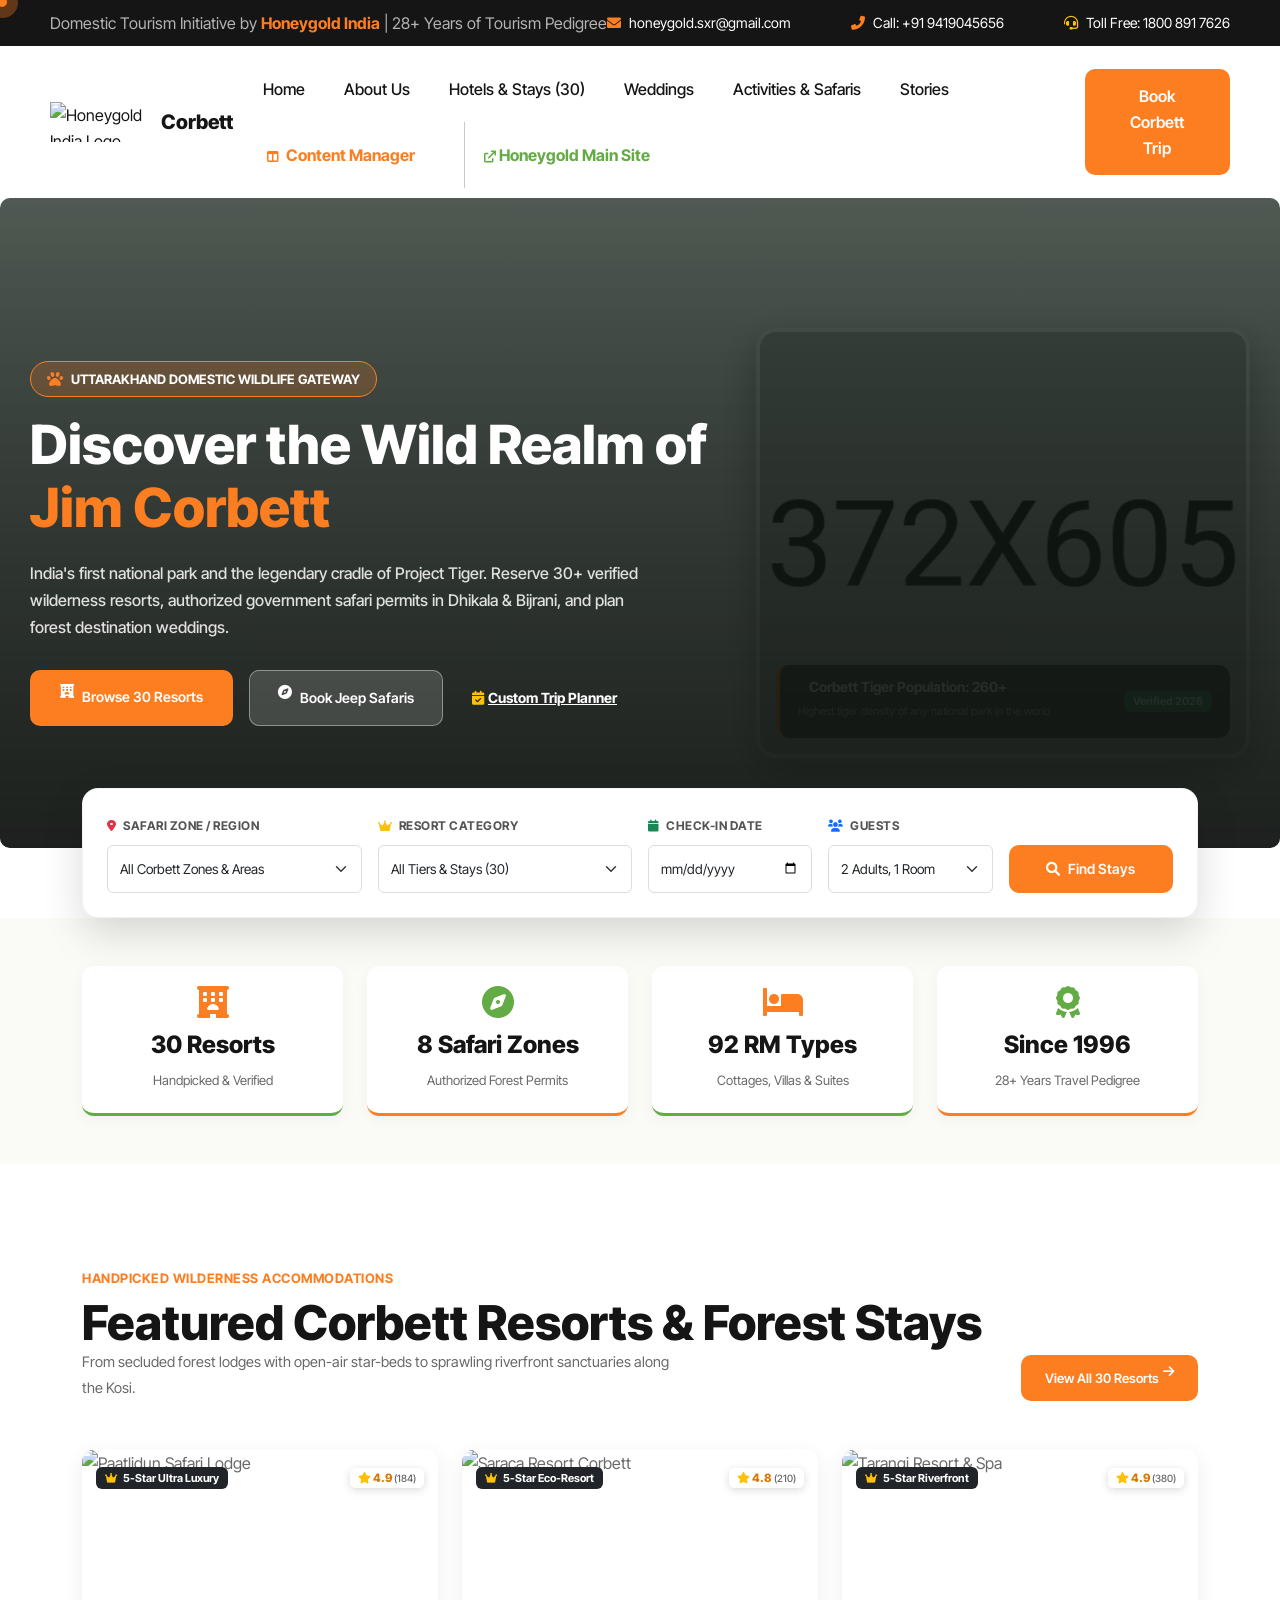
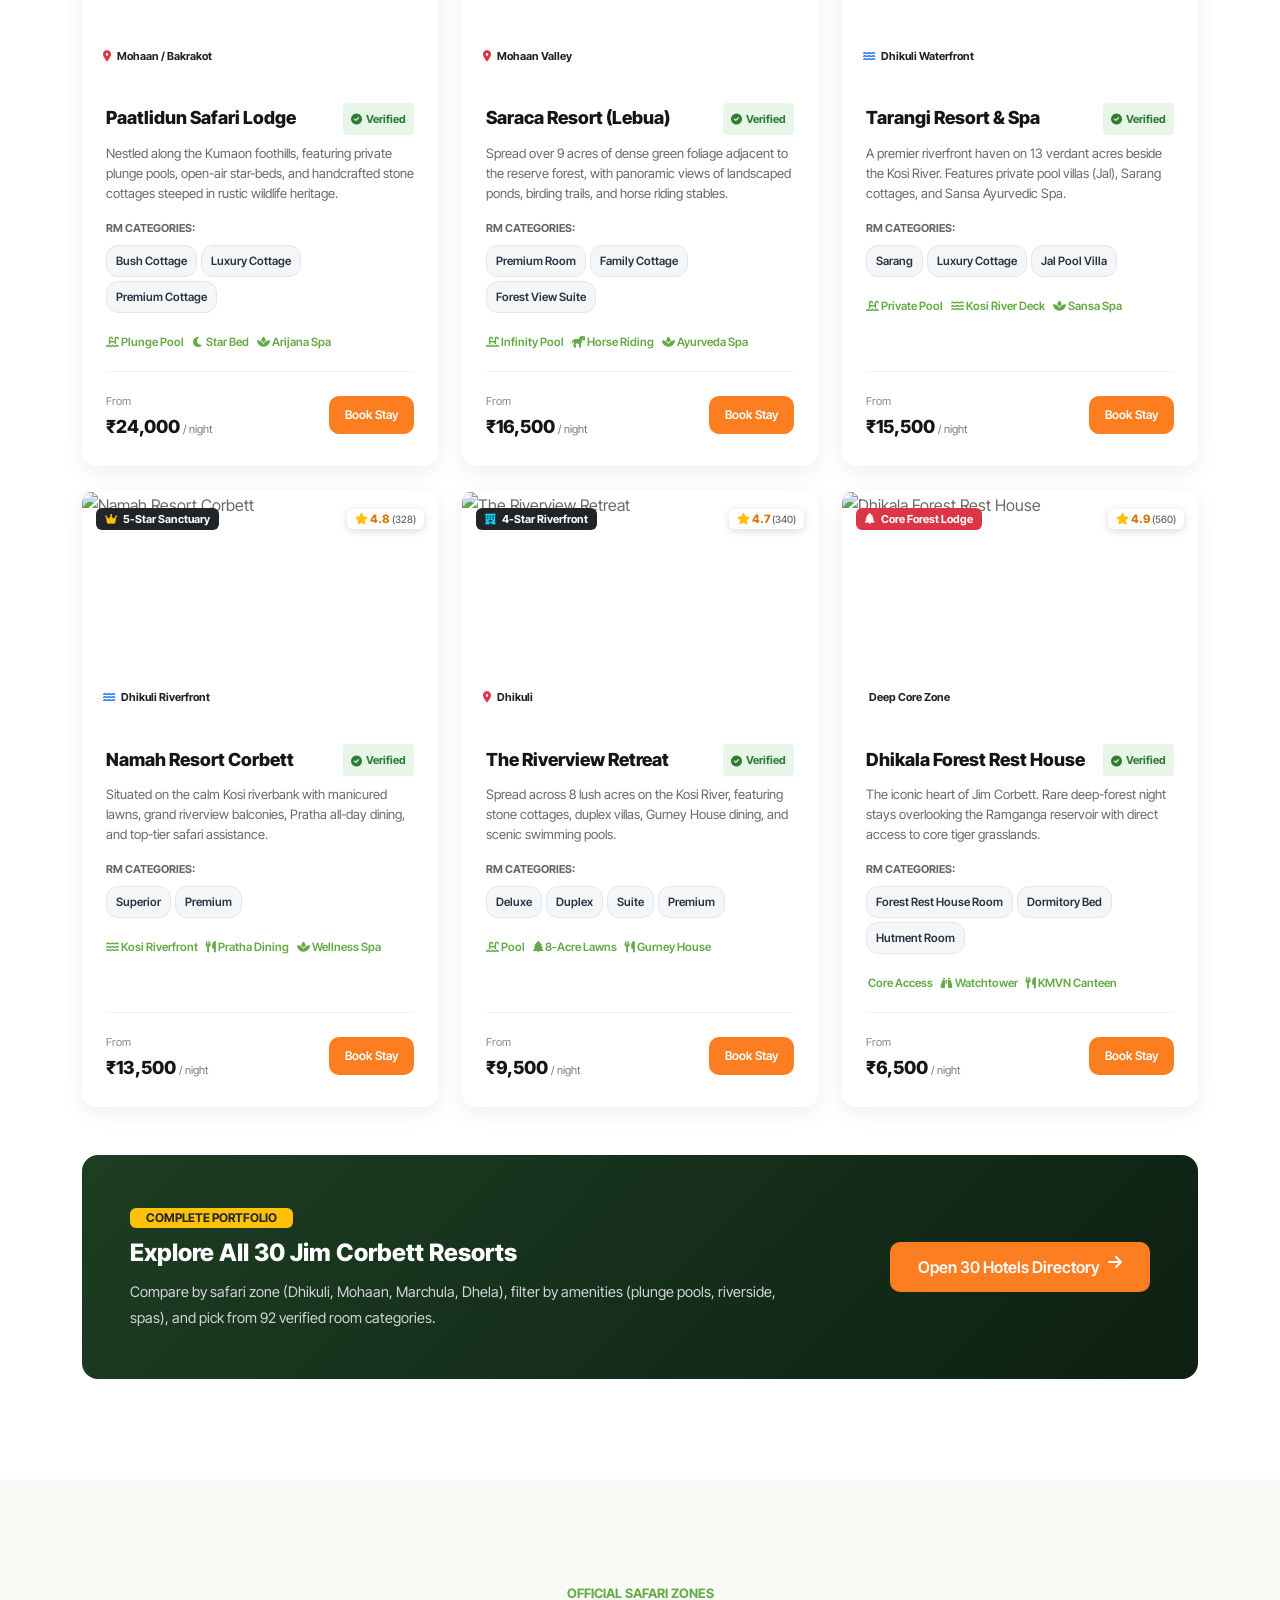
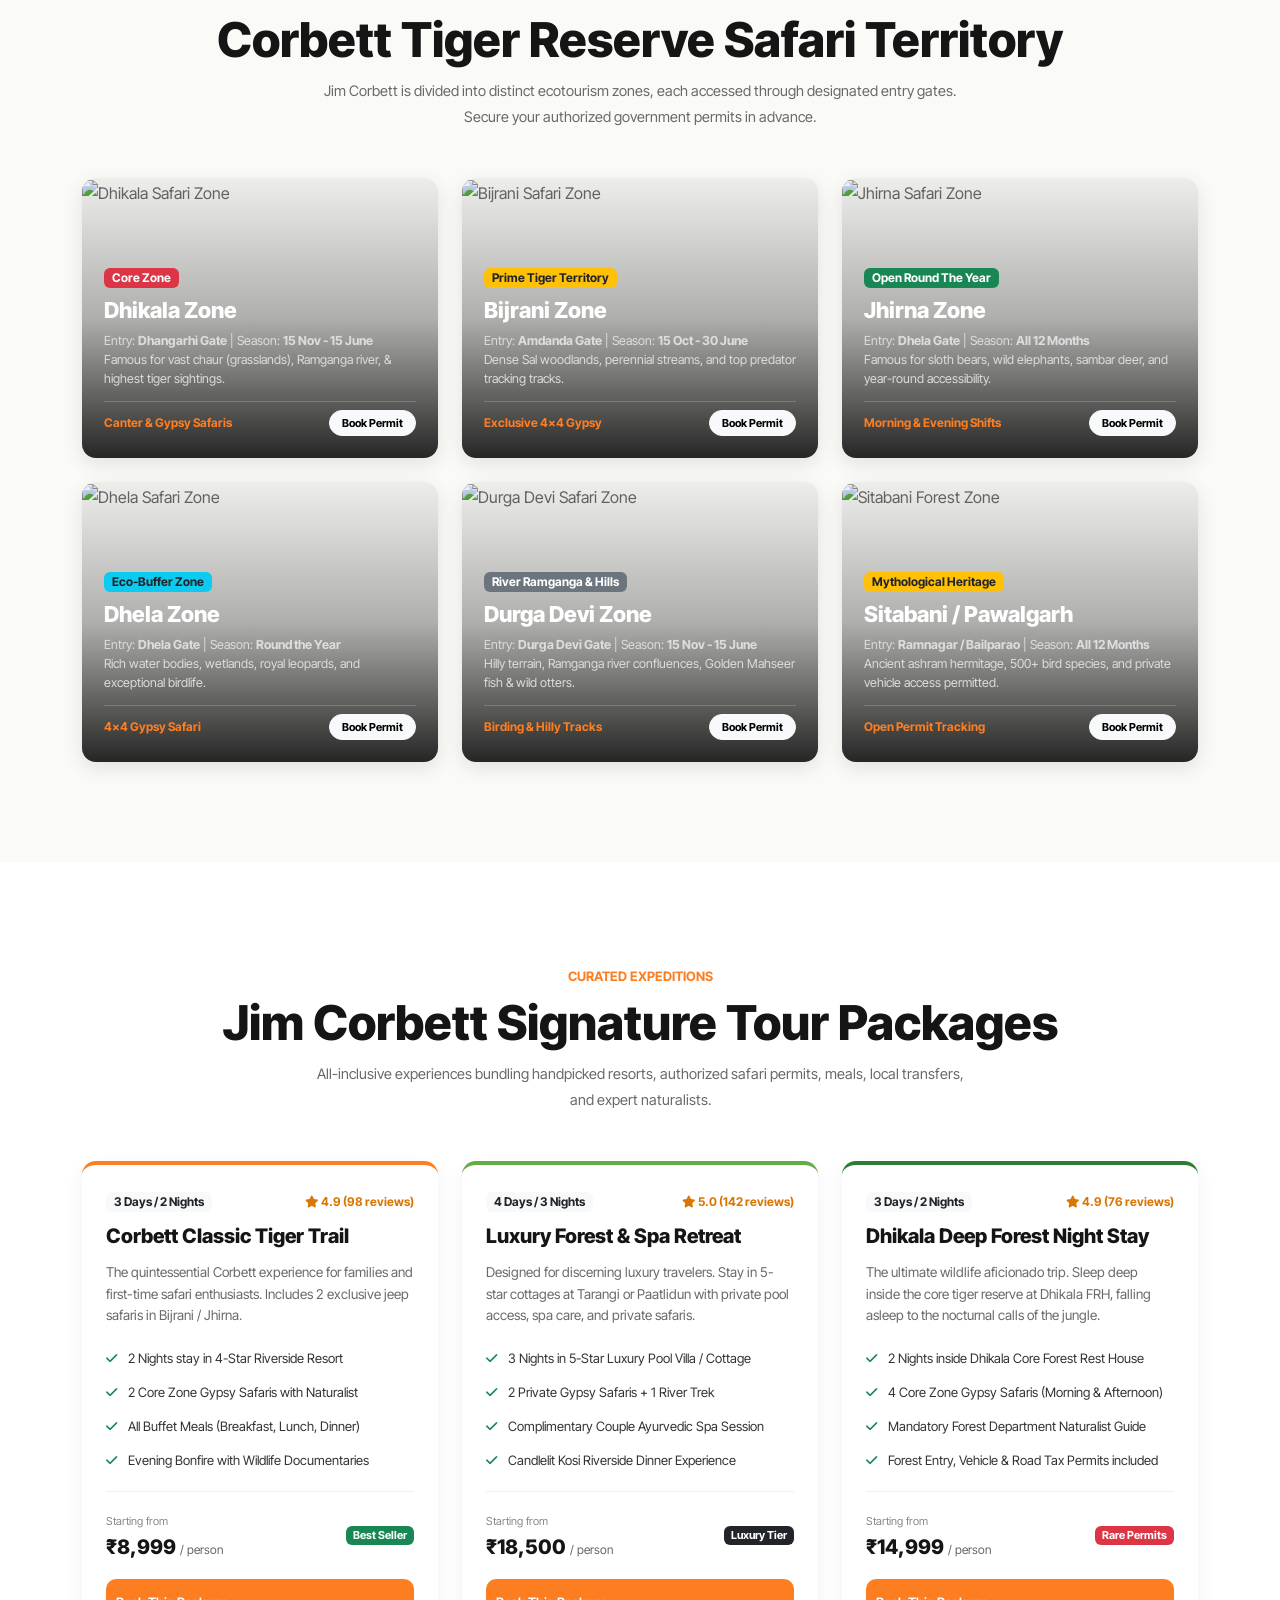
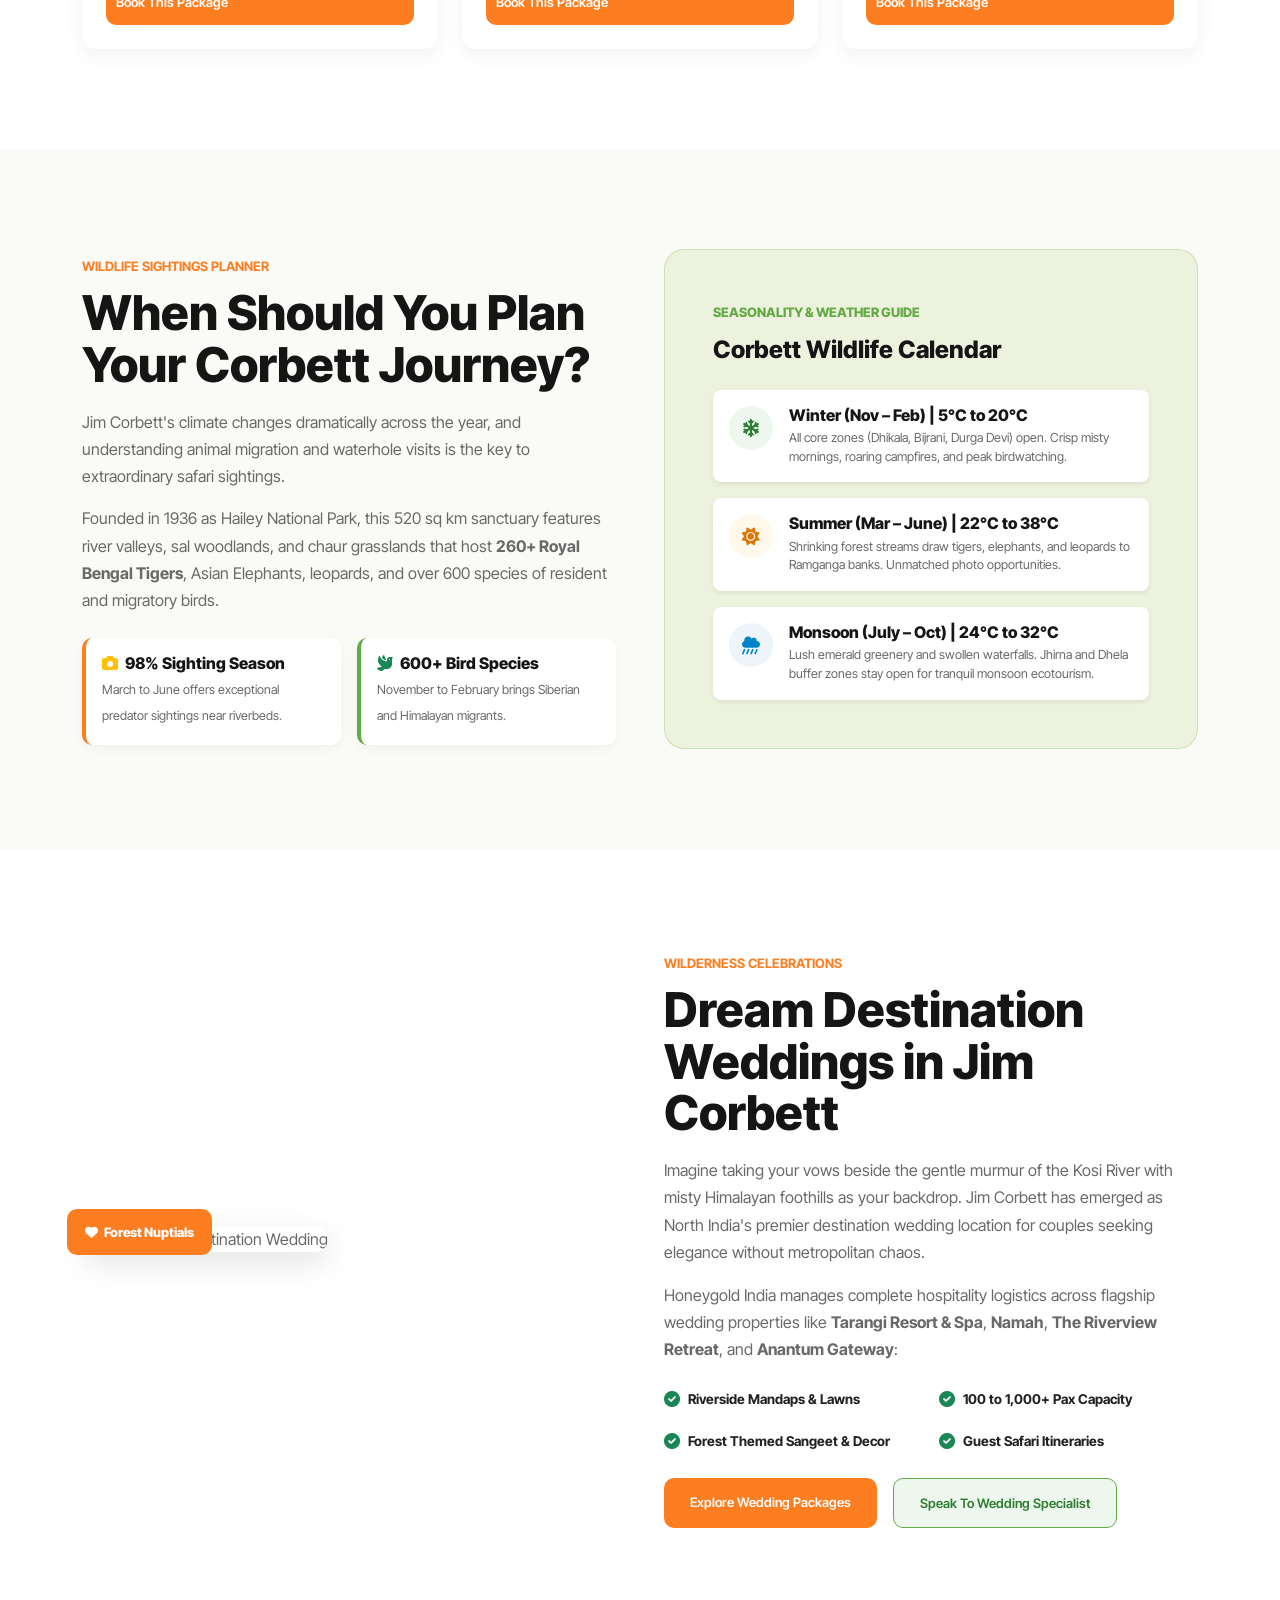
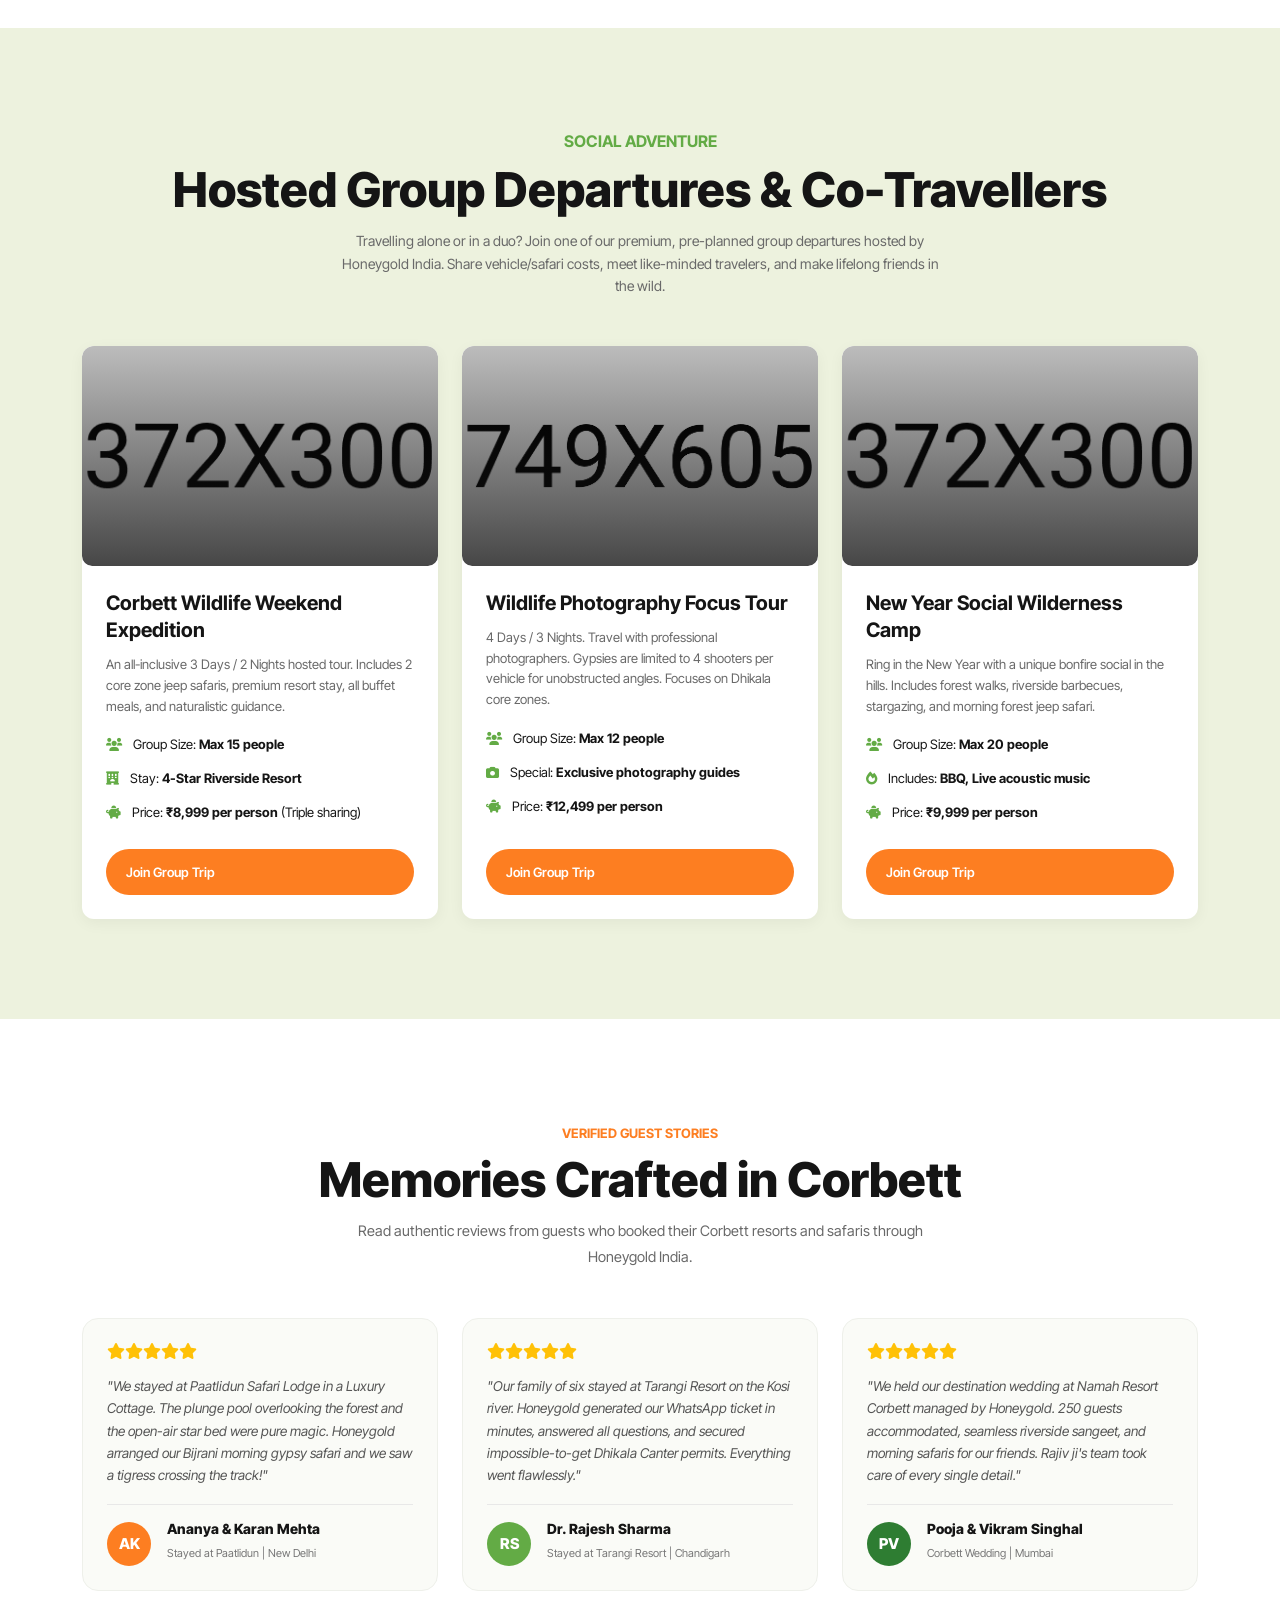
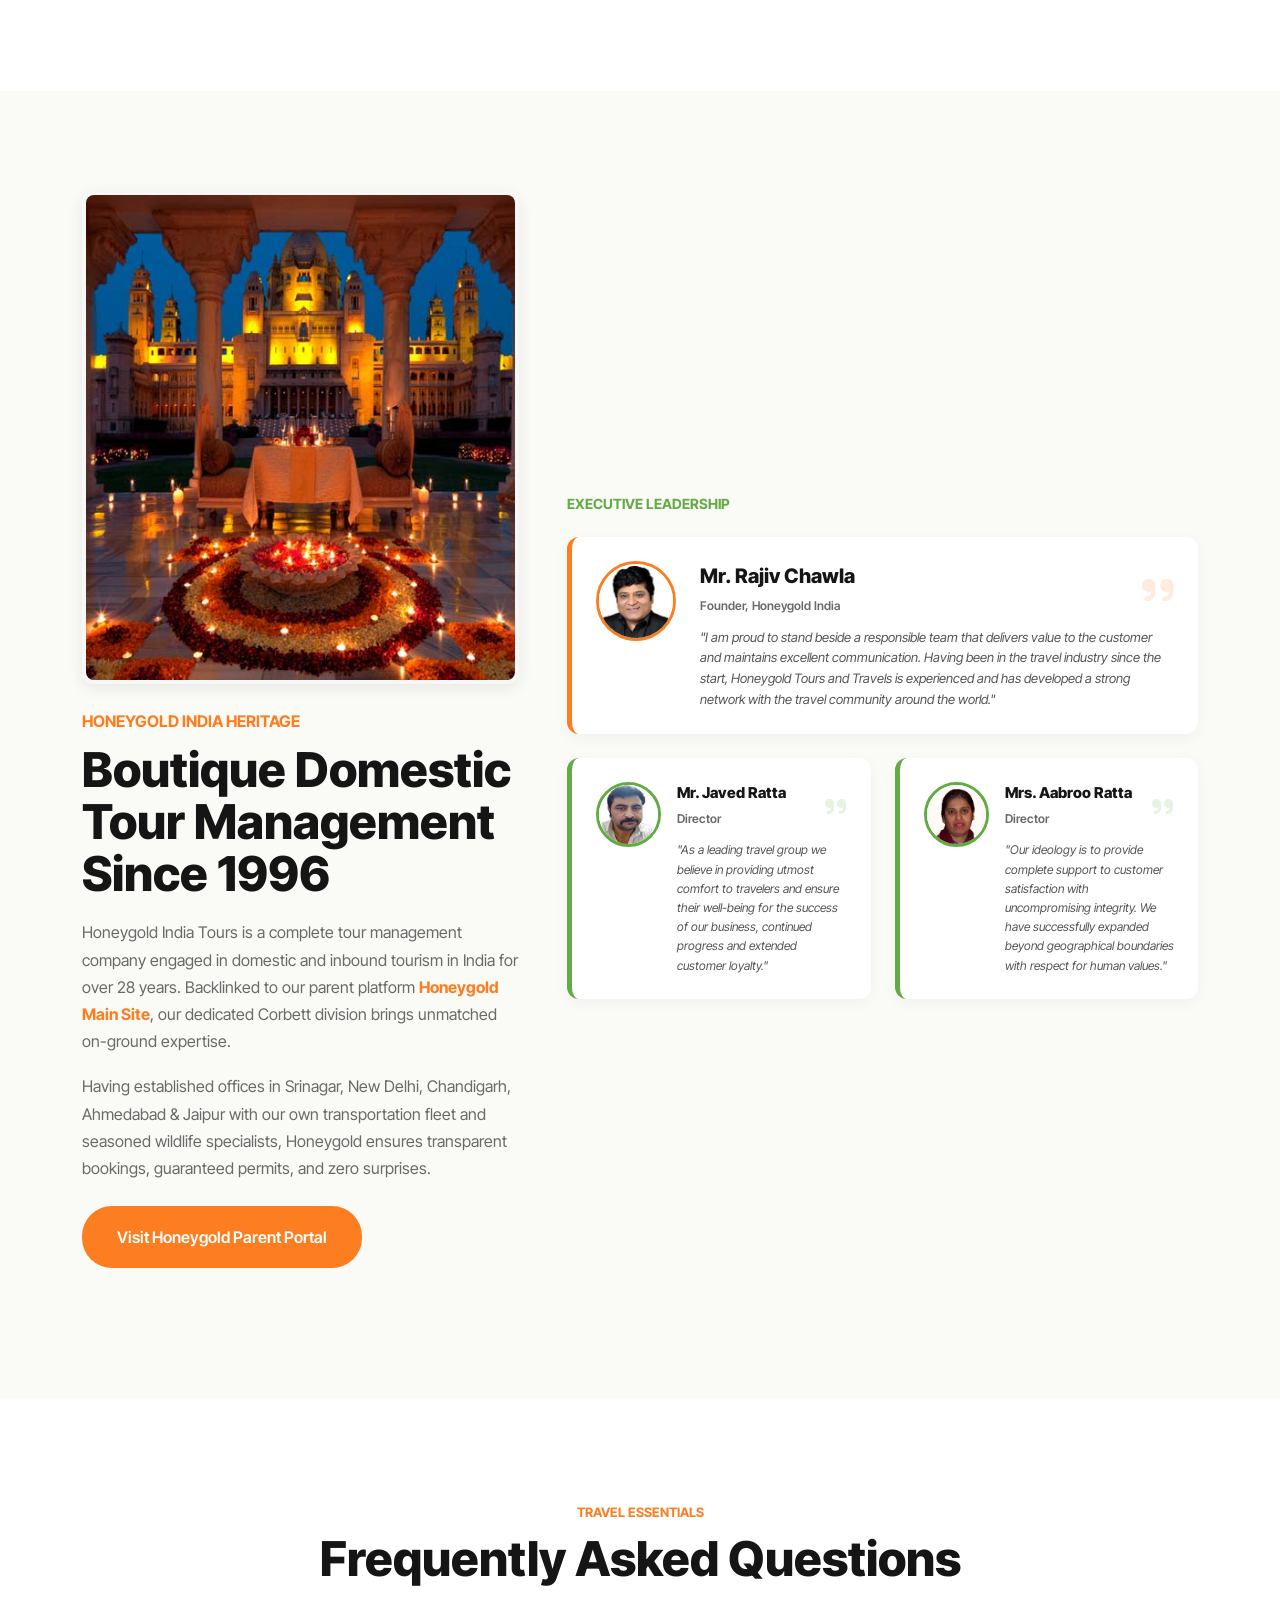
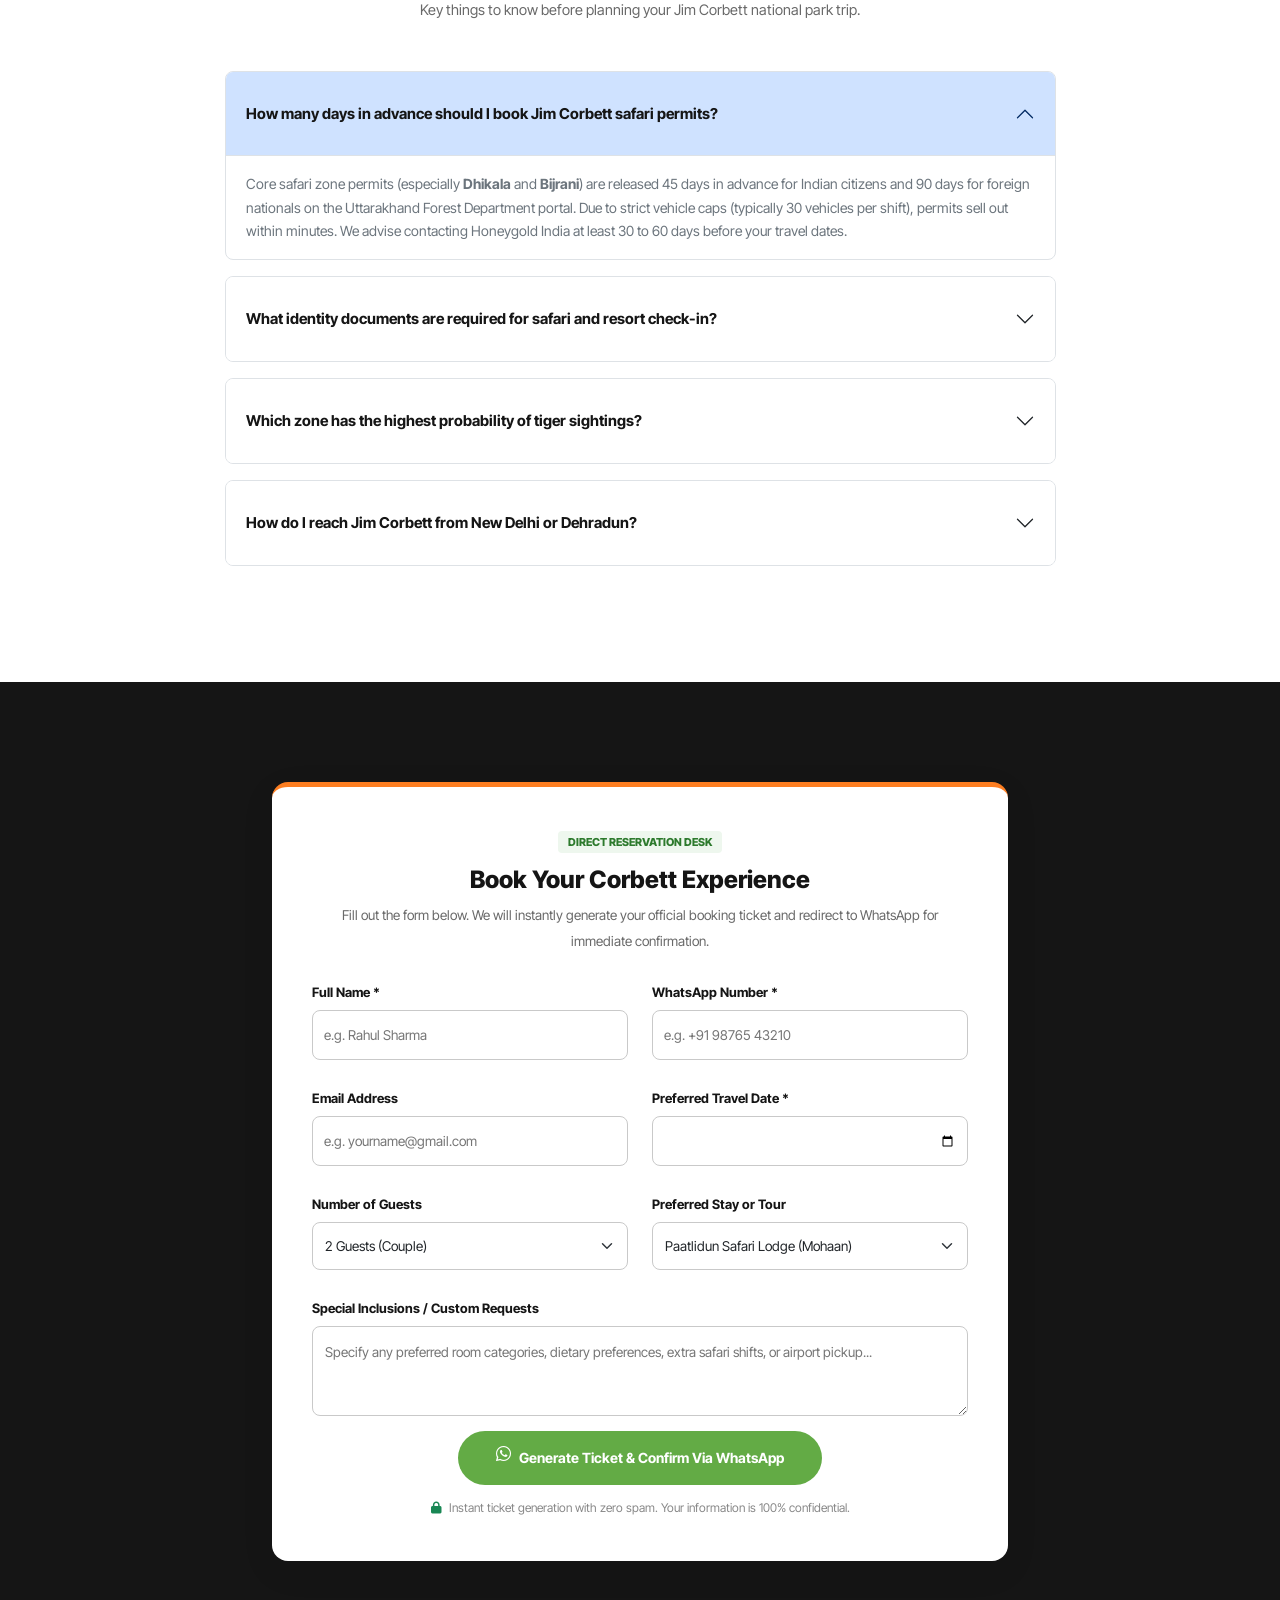
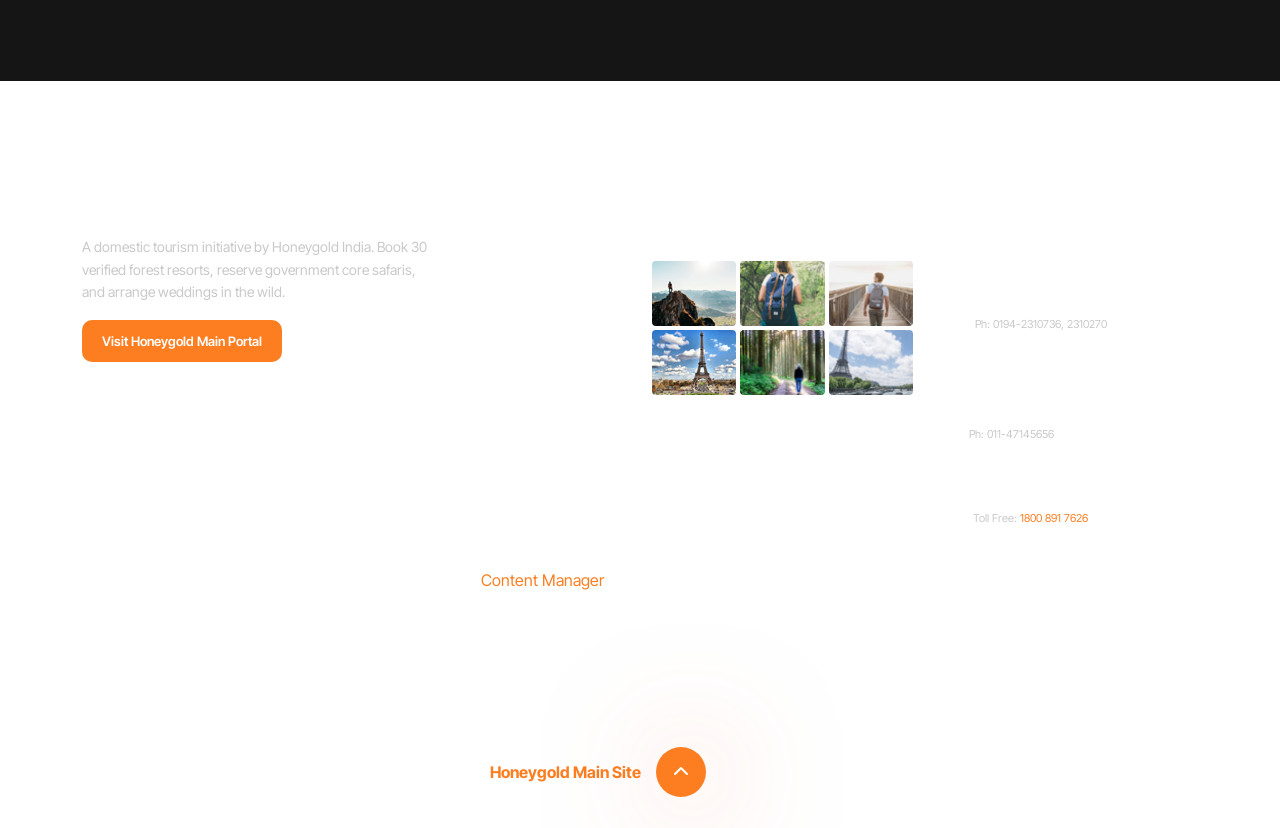
==== commit 8df2dee2: "fix: resolve broken media paths, clean font-face references, add SEO meta description, and connect t" ====
--- a/index.html
+++ b/index.html
@@ -1466,7 +1466,7 @@
                                     </div>
                                     <div class="col-md-6">
                                         <label for="email" style="font-weight: 700; color: #151515; font-size: 13px;">Email Address</label>
-                                        <input type="email" name="email" id="email" placeholder="e.g. rahul@example.com" style="width: 100%; padding: 11px; border: 1px solid #C9C9C9; border-radius: 8px; margin-top: 5px; font-size: 13.5px;">
+                                        <input type="email" name="email" id="email" placeholder="e.g. yourname@gmail.com" style="width: 100%; padding: 11px; border: 1px solid #C9C9C9; border-radius: 8px; margin-top: 5px; font-size: 13.5px;">
                                     </div>
                                     <div class="col-md-6">
                                         <label for="date" style="font-weight: 700; color: #151515; font-size: 13px;">Preferred Travel Date *</label>
--- a/assets/css/flacticon.css
+++ b/assets/css/flacticon.css
@@ -13,9 +13,7 @@
     font-family: "flaticon";
     src: url("../flacticon/flaticon.woff2?cef08f2128e7b835527b1524b7bbbcfb") format("woff2"),
 url("../flacticon/flaticon.woff?cef08f2128e7b835527b1524b7bbbcfb") format("woff"),
-url("../flacticon/flaticon.eot?cef08f2128e7b835527b1524b7bbbcfb#iefix") format("embedded-opentype"),
-url("../flacticon/flaticon.ttf?cef08f2128e7b835527b1524b7bbbcfb") format("truetype"),
-url("../flacticon/flaticon.svg?cef08f2128e7b835527b1524b7bbbcfb#flaticon_roavio") format("svg")
+url("../flacticon/flaticon.eot?cef08f2128e7b835527b1524b7bbbcfb#iefix") format("embedded-opentype");
 }
 
 i[class^="flaticon-"]:before, i[class*=" flaticon-"]:before , span[class^="flaticon-"]:before, span[class*=" flaticon-"]:before {
